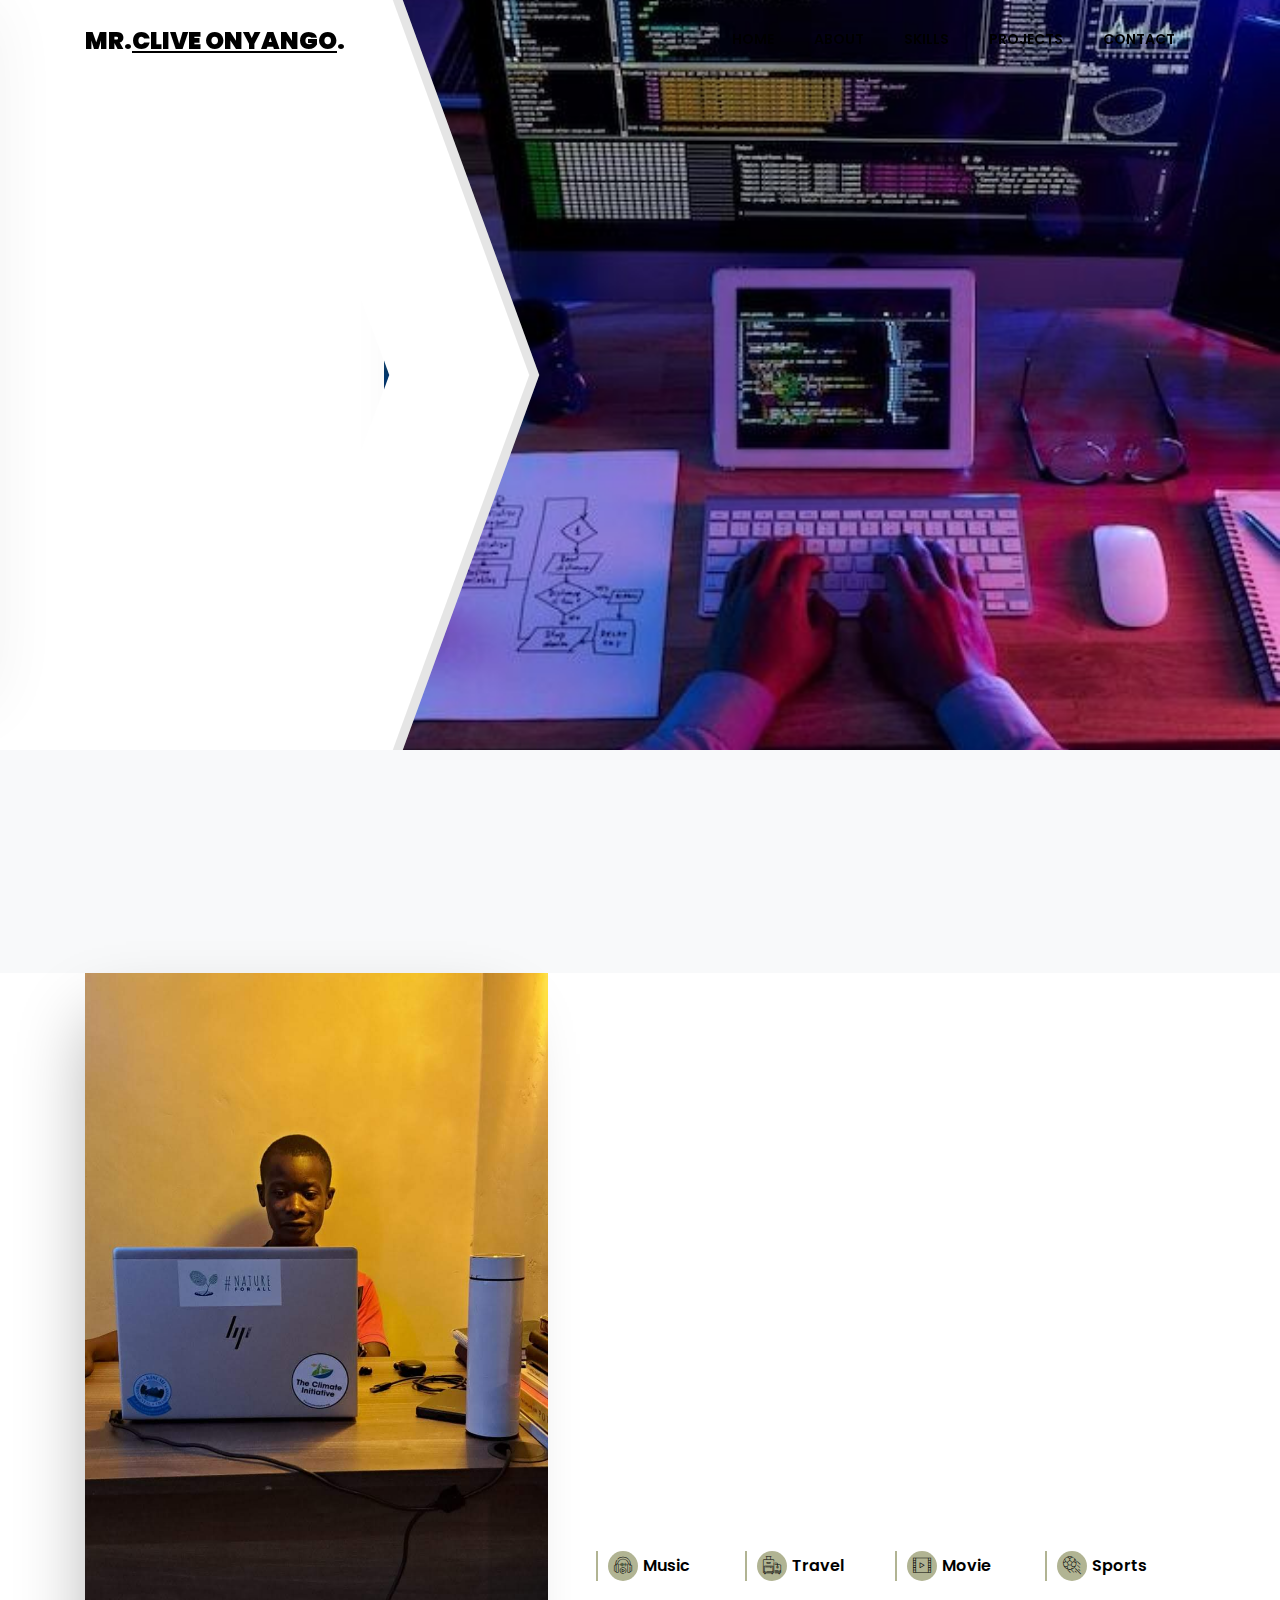
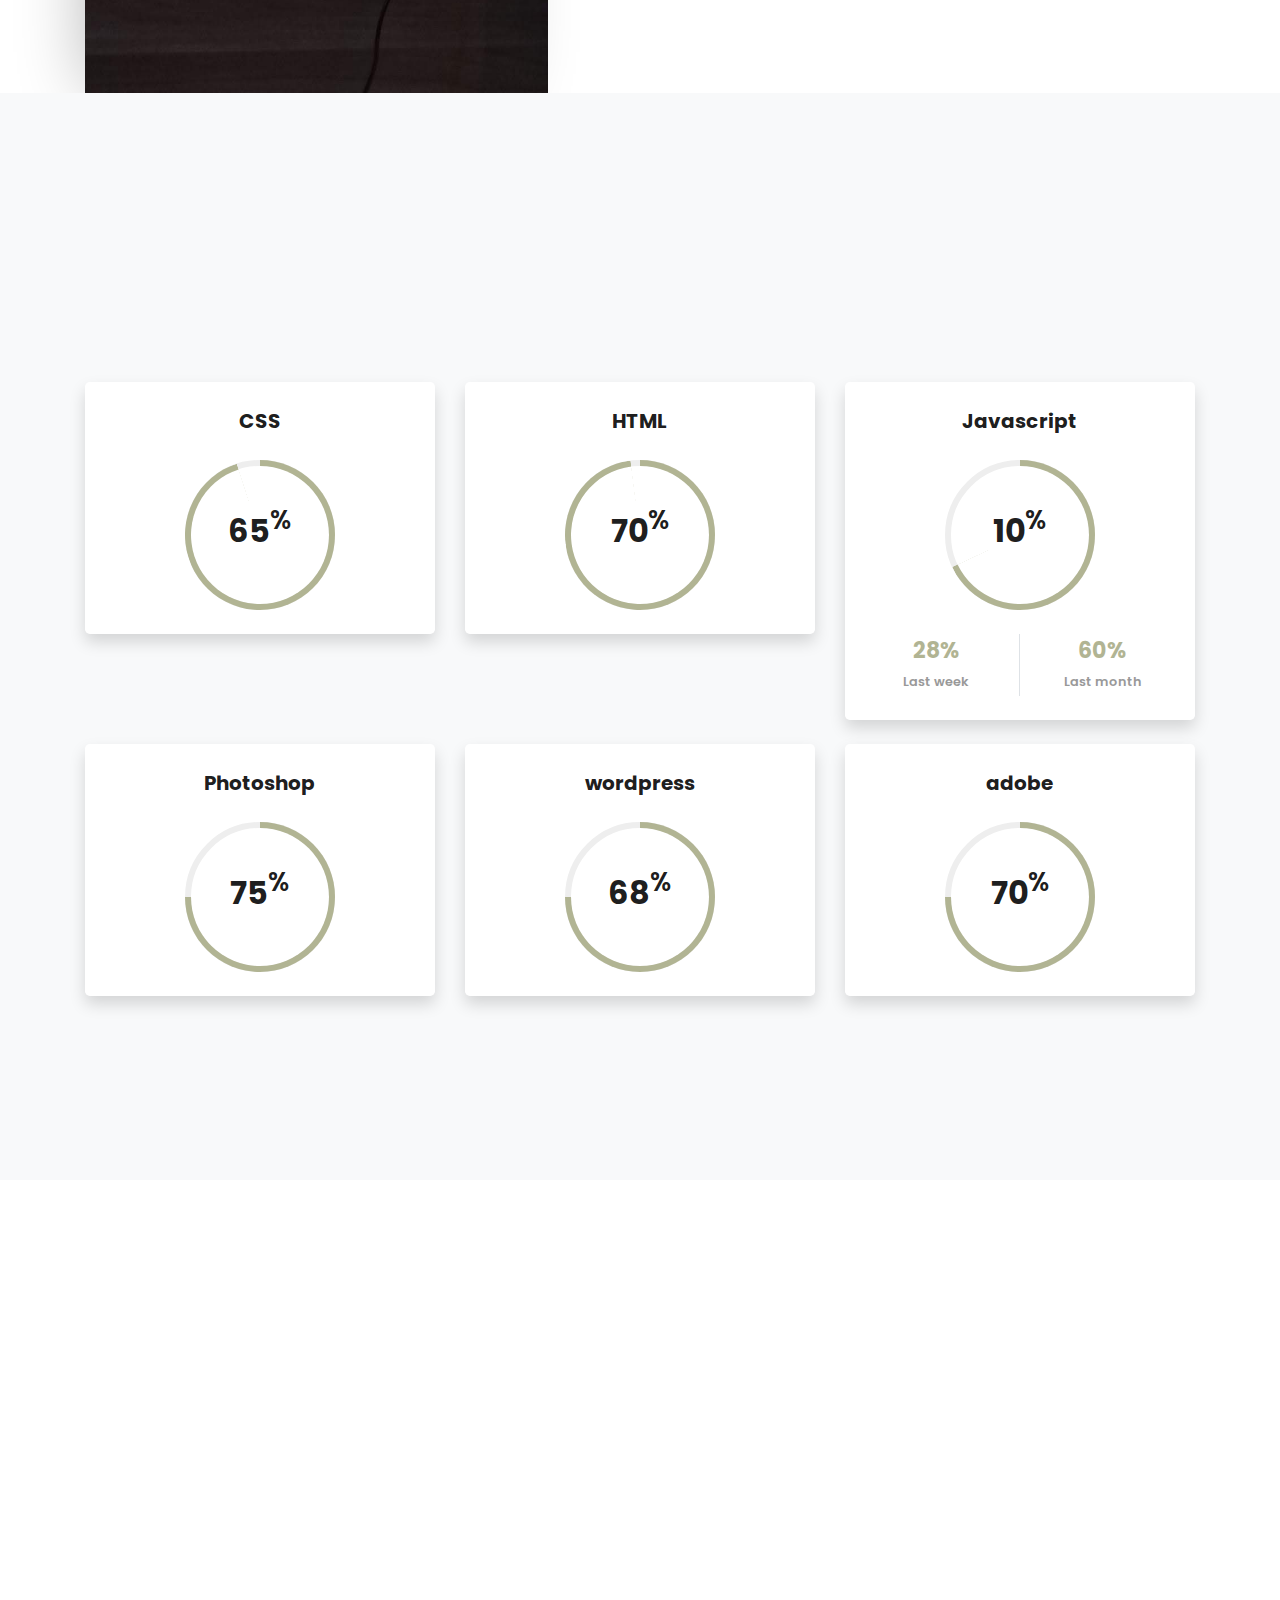
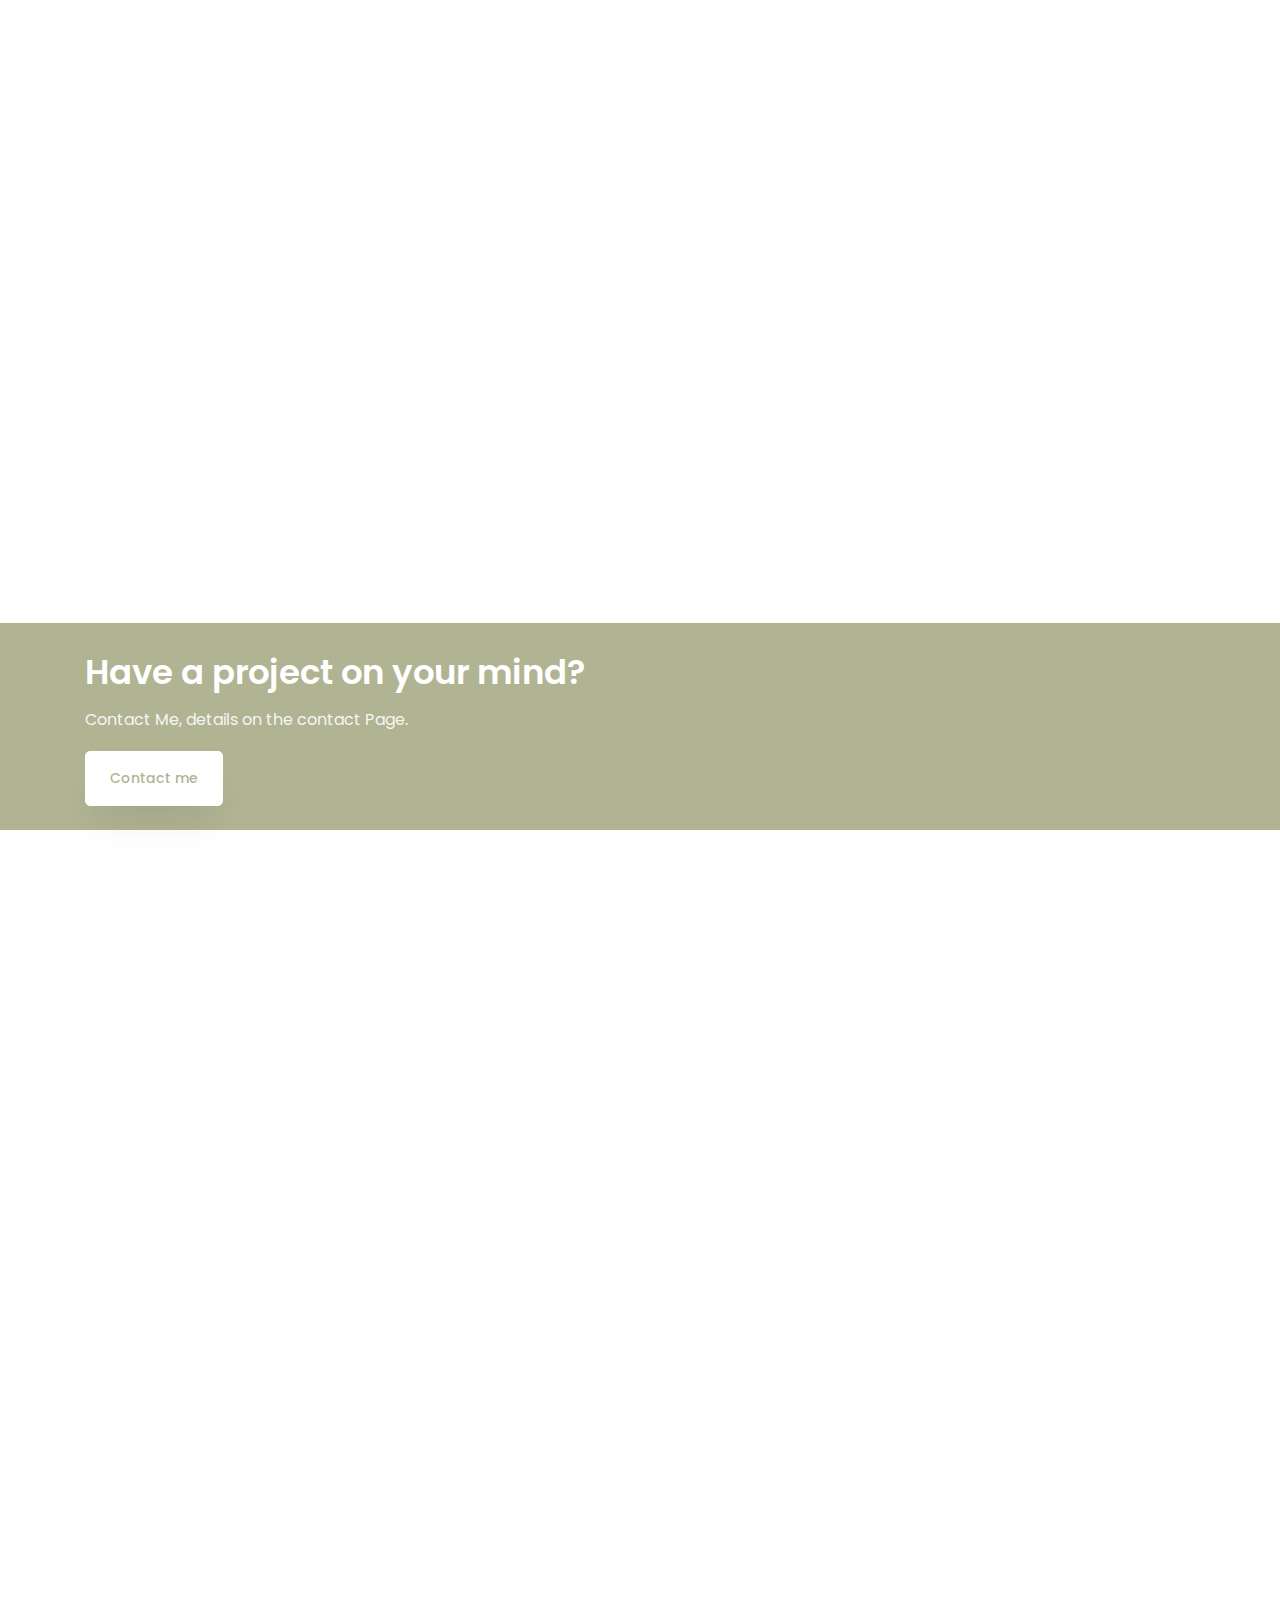
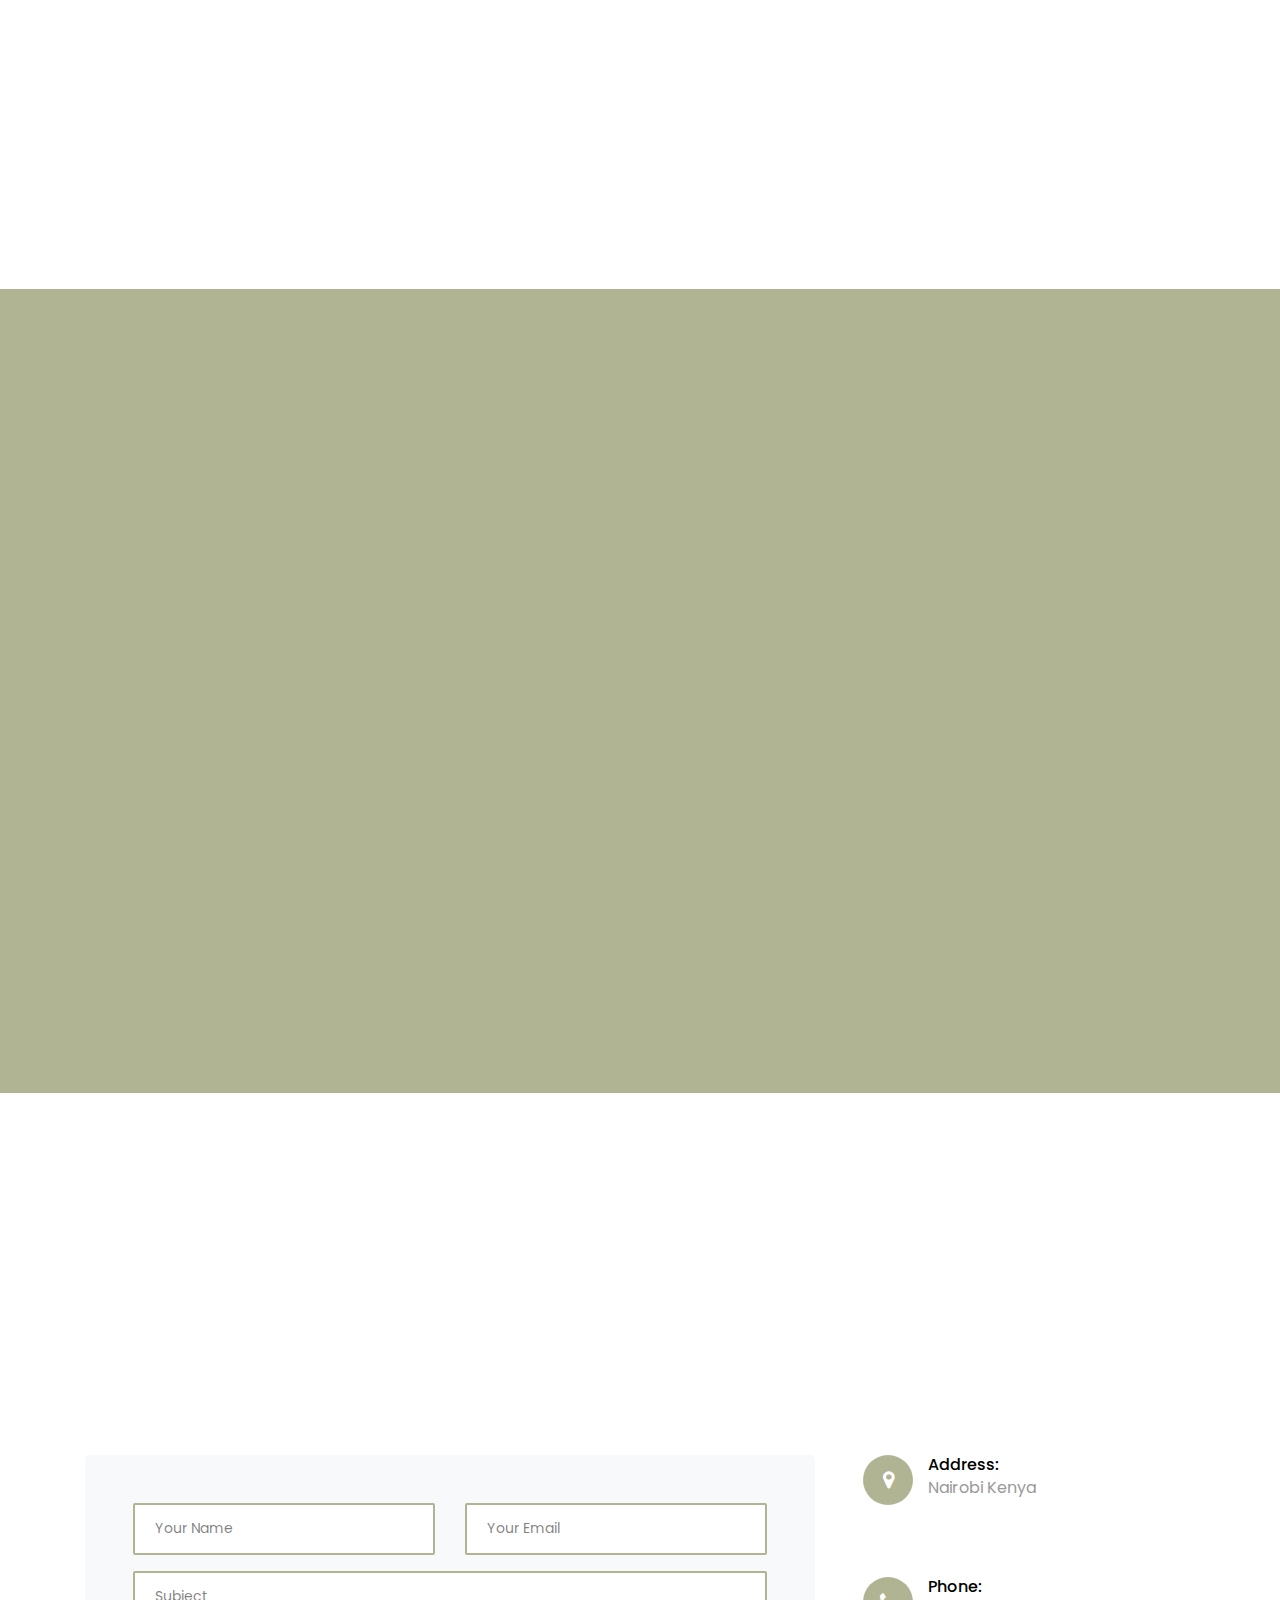
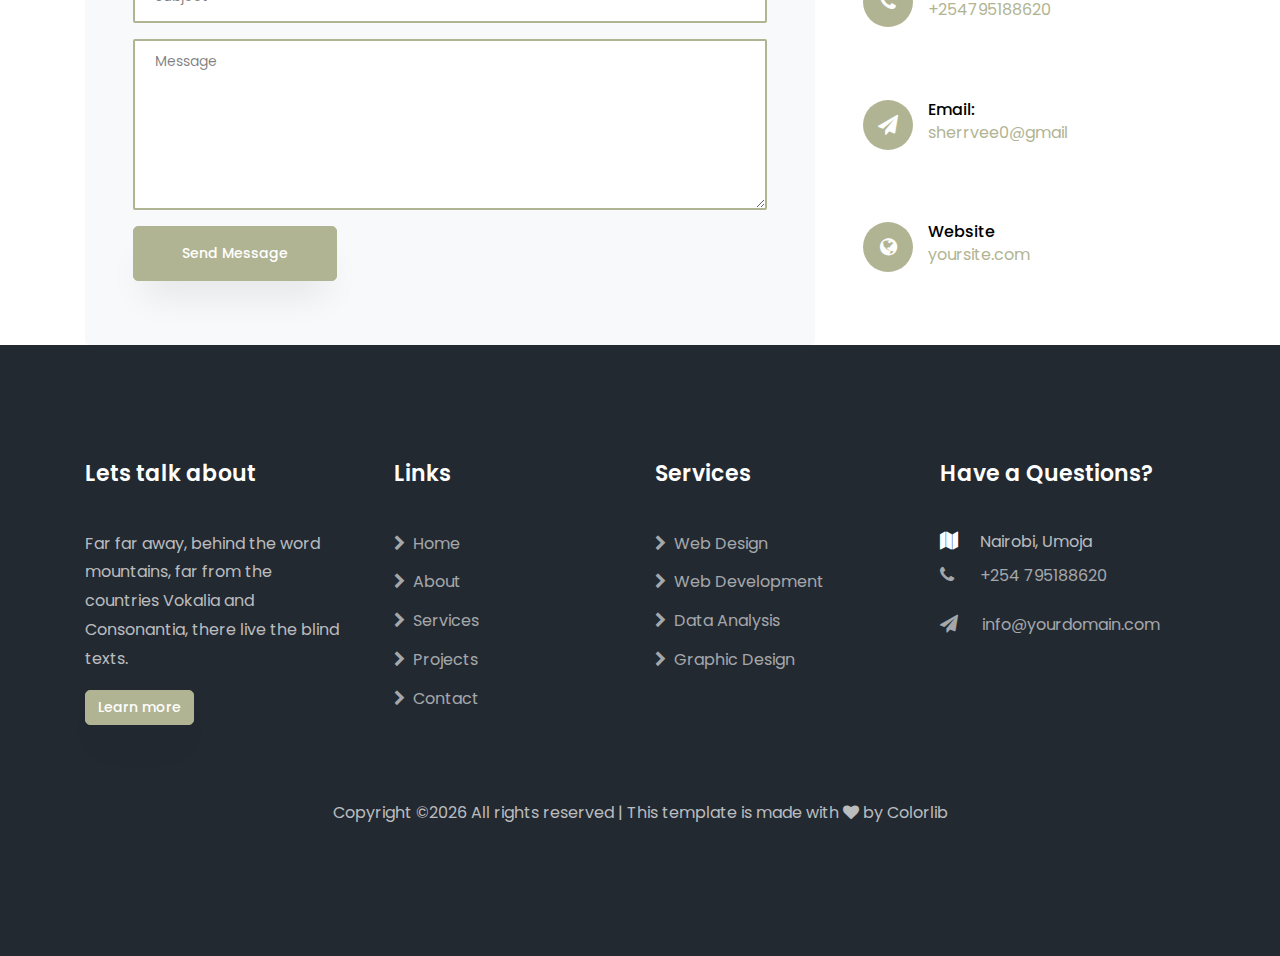
==== index.html @ fe32ea09 "Your commit message here" ====
<!DOCTYPE html>
<html lang="en">
<head>
	<title>mrkliffoh portfolio</title>
	<meta charset="utf-8">
	<meta name="viewport" content="width=device-width, initial-scale=1, shrink-to-fit=no">
	
	<link href="https://fonts.googleapis.com/css?family=Poppins:100,200,300,400,500,600,700,800,900" rel="stylesheet">

	<link rel="stylesheet" href="https://stackpath.bootstrapcdn.com/font-awesome/4.7.0/css/font-awesome.min.css">

	<link rel="stylesheet" href="css/animate.css">
	
	<link rel="stylesheet" href="css/owl.carousel.min.css">
	<link rel="stylesheet" href="css/owl.theme.default.min.css">
	<link rel="stylesheet" href="css/magnific-popup.css">
	
	<link rel="stylesheet" href="css/flaticon.css">
	<link rel="stylesheet" href="css/style.css">
</head>
<body data-spy="scroll" data-target=".site-navbar-target" data-offset="300">
	
	
	<nav class="navbar navbar-expand-lg navbar-dark ftco_navbar bg-dark ftco-navbar-light site-navbar-target" id="ftco-navbar">
		<div class="container">
			<a class="navbar-brand" href="index.html"><B>MR.</B><u>clive onyango</u><span>.</span></a>
			<button class="navbar-toggler js-fh5co-nav-toggle fh5co-nav-toggle" type="button" data-toggle="collapse" data-target="#ftco-nav" aria-controls="ftco-nav" aria-expanded="false" aria-label="Toggle navigation">
				<span class="oi oi-menu"></span> Menu
			</button>

			<div class="collapse navbar-collapse" id="ftco-nav">
				<ul class="navbar-nav nav ml-auto">
					<li class="nav-item"><a href="#Home-section" class="nav-link"><span>Home</span></a></li>
					<li class="nav-item"><a href="#about-section" class="nav-link"><span>About</span></a></li>
					<li class="nav-item"><a href="#skills-section" class="nav-link"><span>Skills</span></a></li>
					<li class="nav-item"><a href="#projects-section" class="nav-link"><span>Projects</span></a></li>
					<li class="nav-item"><a href="#contact-section" class="nav-link"><span>Contact</span></a></li>
				</ul>
			</div>
		</div>
	</nav>
	<section id="home-section" class="hero">
		<div class="home-slider owl-carousel">
			<div class="slider-item">
				<div class="overlay"></div>
				<div class="container-fluid px-md-0">
					<div class="row d-md-flex no-gutters slider-text align-items-end justify-content-end" data-scrollax-parent="true">
						<div class="one-third order-md-last img" style="background-image:url(images/bg_z.jpg);">
							<div class="overlay"></div>
							<div class="overlay-1"></div>
						</div>
						<div class="one-forth d-flex  align-items-center ftco-animate" data-scrollax=" properties: { translateY: '70%' }">
							<div class="text">
								
								<span class="subheading">clive onyango</span>
								<h1 class="mb-4 mt-3">Web <span>Developer</span> <span style="color: rgb(249, 250, 249);">&amp;</span>   Graph<span style="color: rgb(0, 255, 47);">i</span><span style="color: rgb(255, 0, 0);">x.</span> Designer</h1> 			
								<p><a href="#" class="btn btn-primary btn-outline-primary">Download CV</a></p>
							</div>
						</div>
					</div>
				</div>
			</div>

			<div class="slider-item">
				<div class="overlay"></div>
				<div class="container-fluid px-md-0">
					<div class="row d-flex no-gutters slider-text align-items-end justify-content-end" data-scrollax-parent="true">
						<div class="one-third order-md-last img" style="background-image:url(images/bg_1.jpg);">
							<div class="overlay"></div>
							<div class="overlay-1"></div>
						</div>
						<div class="one-forth d-flex align-items-center ftco-animate" data-scrollax=" properties: { translateY: '70%' }">
							<div class="text">
								<span class="subheading">I Do both web developing And &amp; Graphics Design</span>
								<p><a href="#" class="btn btn-primary btn-outline-primary">Download CV</a></p>
							</div>
						</div>
					</div>
				</div>
			</div>
		</div>
	</section>

	<section class="ftco-counter img bg-light" id="section-counter">
		<div class="container">
			<div class="row">
				<div class="col-md-3 justify-content-center counter-wrap ftco-animate">
					<div class="block-18 d-flex">
						<div class="icon d-flex justify-content-center align-items-center">
							<span class="flaticon-suitcase"></span>
						</div>
						<div class="text">
							<strong class="number" data-number="30">0</strong>
							<span>COMPLETED PROJECTS</span>
						</div>
					</div>
				</div>
				<div class="col-md-3 justify-content-center counter-wrap ftco-animate">
					<div class="block-18 d-flex">
						<div class="icon d-flex justify-content-center align-items-center">
							<span class="flaticon-loyalty"></span>
						</div>
						<div class="text">
							<strong class="number" data-number="14">0</strong>
							<span>PENDING PROJECTS</span>
						</div>
					</div>
				</div>
				<div class="col-md-3 justify-content-center counter-wrap ftco-animate">
					<div class="block-18 d-flex">
						<div class="icon d-flex justify-content-center align-items-center">
							<span class="flaticon-coffee"></span>
						</div>
						<div class="text">
							<strong class="number" data-number="478peronel">0</strong>
							<span>DONATION</span>
						</div>
					</div>
				</div>
				<div class="col-md-3 justify-content-center counter-wrap ftco-animate">
					<div class="block-18 d-flex">
						<div class="icon d-flex justify-content-center align-items-center">
							<span class="flaticon-calendar"></span>
						</div>
						
					</div>
				</div>
			</div>
		</div>
	</section>

	<section class="ftco-about ftco-section ftco-no-pt ftco-no-pb" id="about-section">
		<div class="container">
			<div class="row d-flex no-gutters">
				<div class="col-md-6 col-lg-5 d-flex">
					<div class="img-about img d-flex align-items-stretch">
						<div class="overlay"></div>
						<div class="img d-flex align-self-stretch align-items-center" style="background-image:url(images/bg_k.jpg);">
						</div>
					</div>
				</div>
				<div class="col-md-6 col-lg-7 pl-md-4 pl-lg-5 py-5">
					<div class="py-md-5">
						<div class="row justify-content-start pb-3">
							<div class="col-md-12 heading-section ftco-animate">
								<span class="subheading">Introduction</span>
								<h2 class="mb-4" style="font-size: 34px; text-transform: capitalize;">About Me</h2>
								<p>I Am a philopath in software engineering dedicated to hard work and success to manage nairobi waste management and climate change.Through My ict and basic knowladge towards social work I knowledge i know i will be able to enhance development countrywide.</p>
								<ul class="about-info mt-4 px-md-0 px-2">
									<li class="d-flex"><span>Name:</span> <span>clive onyango</span></li>
									<li class="d-flex"><span>Profession:</span> <span>Web Developer/Graphic Designer</span></li>
									<li class="d-flex"><span>Address:</span> <span>Nairobi KEnya</span></li>
									<li class="d-flex"><span>Email:</span> <span>cliffonyango20@gmail.com</span></li>
									<li class="d-flex"><span>Phone: </span> <span>+254-748502646</span></li>
								</ul>
							</div>
							<div class="col-md-12">
								<div class="my-interest d-lg-flex w-100">
									<div class="interest-wrap d-flex align-items-center">
										<div class="icon d-flex align-items-center justify-content-center">
											<span class="flaticon-listening"></span>
										</div>
										<div class="text">Music</div>
									</div>
									<div class="interest-wrap d-flex align-items-center">
										<div class="icon d-flex align-items-center justify-content-center">
											<span class="flaticon-suitcases"></span>
										</div>
										<div class="text">Travel</div>
									</div>
									<div class="interest-wrap d-flex align-items-center">
										<div class="icon d-flex align-items-center justify-content-center">
											<span class="flaticon-video-player"></span>
										</div>
										<div class="text">Movie</div>
									</div>
									<div class="interest-wrap d-flex align-items-center">
										<div class="icon d-flex align-items-center justify-content-center">
											<span class="flaticon-football"></span>
										</div>
										<div class="text">Sports</div>
									</div>
								</div>
							</div>
						</div>
					</div>
				</div>
			</div>
		</div>
	</section>
	
	<section class="ftco-section bg-light" id="skills-section">
		<div class="container">
			<div class="row justify-content-center pb-5">
				<div class="col-md-12 heading-section text-center ftco-animate">
					<h2 class="mb-4">My Skills</h2>
					<p>cirtificated,currenty undergoing diploma in nairobi tech.</p>
				</div>
			</div>
			<div class="row progress-circle mb-5">
				<div class="col-lg-4 mb-4">
					<div class="bg-white rounded-lg shadow p-4">
						<h2 class="h5 font-weight-bold text-center mb-4">CSS</h2>

						<!-- Progress bar 1 -->
						<div class="progress mx-auto" data-value='95'>
							<span class="progress-left">
								<span class="progress-bar border-primary"></span>
							</span>
							<span class="progress-right">
								<span class="progress-bar border-primary"></span>
							</span>
							<div class="progress-value w-100 h-100 rounded-circle d-flex align-items-center justify-content-center">
								<div class="h2 font-weight-bold">65<sup class="small">%</sup></div>
							</div>
						</div>
						<!-- END -->

						
						
						<!-- END -->
					</div>
				</div>

				<div class="col-lg-4 mb-4">
					<div class="bg-white rounded-lg shadow p-4">
						<h2 class="h5 font-weight-bold text-center mb-4">HTML</h2>

						<!-- Progress bar 1 -->
						<div class="progress mx-auto" data-value='98'>
							<span class="progress-left">
								<span class="progress-bar border-primary"></span>
							</span>
							<span class="progress-right">
								<span class="progress-bar border-primary"></span>
							</span>
							<div class="progress-value w-100 h-100 rounded-circle d-flex align-items-center justify-content-center">
								<div class="h2 font-weight-bold">70<sup class="small">%</sup></div>
							</div>
						</div>
						<!-- END -->

						<!-- Demo info -->
						
						<!-- END -->
					</div>
				</div>

				<div class="col-lg-4 mb-4">
					<div class="bg-white rounded-lg shadow p-4">
						<h2 class="h5 font-weight-bold text-center mb-4">Javascript</h2>

						<!-- Progress bar 1 -->
						<div class="progress mx-auto" data-value='68'>
							<span class="progress-left">
								<span class="progress-bar border-primary"></span>
							</span>
							<span class="progress-right">
								<span class="progress-bar border-primary"></span>
							</span>
							<div class="progress-value w-100 h-100 rounded-circle d-flex align-items-center justify-content-center">
								<div class="h2 font-weight-bold">10<sup class="small">%</sup></div>
							</div>
						</div>
						<!-- END -->

						<!-- Demo info -->
						<div class="row text-center mt-4">
							<div class="col-6 border-right">
								<div class="h4 font-weight-bold mb-0">28%</div><span class="small text-gray">Last week</span>
							</div>
							<div class="col-6">
								<div class="h4 font-weight-bold mb-0">60%</div><span class="small text-gray">Last month</span>
							</div>
						</div>
						<!-- END -->
					</div>
				</div>

				<div class="col-lg-4 mb-4">
					<div class="bg-white rounded-lg shadow p-4">
						<h2 class="h5 font-weight-bold text-center mb-4">Photoshop</h2>

						<!-- Progress bar 1 -->
						<div class="progress mx-auto" data-value='75'>
							<span class="progress-left">
								<span class="progress-bar border-primary"></span>
							</span>
							<span class="progress-right">
								<span class="progress-bar border-primary"></span>
							</span>
							<div class="progress-value w-100 h-100 rounded-circle d-flex align-items-center justify-content-center">
								<div class="h2 font-weight-bold">75<sup class="small">%</sup></div>
							</div>
						</div>
						<!-- END -->

					</div>
				</div>

<div class="col-lg-4 mb-4">
	<div class="bg-white rounded-lg shadow p-4">
		<h2 class="h5 font-weight-bold text-center mb-4">wordpress</h2>

		<!-- Progress bar 1 -->
		<div class="progress mx-auto" data-value='75'>
			<span class="progress-left">
				<span class="progress-bar border-primary"></span>
			</span>
			<span class="progress-right">
				<span class="progress-bar border-primary"></span>
			</span>
			<div class="progress-value w-100 h-100 rounded-circle d-flex align-items-center justify-content-center">
				<div class="h2 font-weight-bold">68<sup class="small">%</sup></div>
			</div>
		</div>
		<!-- END -->
					</div>
				</div><div class="col-lg-4 mb-4">
					<div class="bg-white rounded-lg shadow p-4">
						<h2 class="h5 font-weight-bold text-center mb-4">adobe</h2>
				
						<!-- Progress bar 1 -->
						<div class="progress mx-auto" data-value='75'>
							<span class="progress-left">
								<span class="progress-bar border-primary"></span>
							</span>
							<span class="progress-right">
								<span class="progress-bar border-primary"></span>
							</span>
							<div class="progress-value w-100 h-100 rounded-circle d-flex align-items-center justify-content-center">
								<div class="h2 font-weight-bold">70<sup class="small">%</sup></div>
							</div>
						</div>
						<!-- END -->
			</div>	
		</div>
	</section>

	<section class="ftco-section" id="services-section">
		<div class="container">
			<div class="row justify-content-center">
				<div class="col-md-12 heading-section text-center ftco-animate mb-5">
					<span class="subheading">I am grat at</span>
					<h2 class="mb-4">This Are Some Of The< Things I Can Easily Do.</h2>
				</div>
			</div>

			<div class="row">
				<div class="col-md-6 col-lg-3">
					<div class="media block-6 services d-block bg-white rounded-lg shadow ftco-animate">
						<div class="icon d-flex align-items-center justify-content-center"><span class="flaticon-3d-design"></span></div>
						<div class="media-body">
							<h3 class="heading mb-3">Web Design</h3>
							<p>Using JS libraries and Frameworks such as Vue JS, React JS, Angular JS.</p>
						</div>
					</div> 
				</div>
				<div class="col-md-6 col-lg-3">
					<div class="media block-6 services d-block bg-white rounded-lg shadow ftco-animate">
						<div class="icon shadow d-flex align-items-center justify-content-center"><span class="flaticon-app-development"></span></div>
						<div class="media-body">
							<h3 class="heading mb-3">Web Application</h3>
							<p> very proficient in Javascript.</p>
						</div>
					</div> 
				</div>
				<div class="col-md-6 col-lg-3">
					<div class="media block-6 services d-block bg-white rounded-lg shadow ftco-animate">
						<div class="icon shadow d-flex align-items-center justify-content-center"><span class="flaticon-web-programming"></span></div>
						<div class="media-body">
							<h3 class="heading mb-3">Web Development</h3>
							<p>Application of CSS and SCSS</p>
						</div>
					</div> 
				</div>
				<div class="col-md-6 col-lg-3">
					<div class="media block-6 services d-block bg-white rounded-lg shadow ftco-animate">
						<div class="icon shadow d-flex align-items-center justify-content-center"><span class="flaticon-branding"></span></div>
						<div class="media-body">
							<h3 class="heading mb-3">Graphic Design</h3>
							<p>Well equiped in creative designs using various tools and applications</p>
						</div>
					</div> 
				</div>
			</div>

			<div class="row">
				<div class="col-md-6 col-lg-3">
					<div class="media block-6 services d-block bg-white rounded-lg shadow ftco-animate">
						<div class="icon shadow d-flex align-items-center justify-content-center"><span class="flaticon-computer"></span></div>
						<div class="media-body">
							<h3 class="heading mb-3">Branding</h3>
							<p> Application of tools in presentation and detailed design to attract potential clients.</p>
						</div>
					</div> 
				</div>
				<div class="col-md-6 col-lg-3">
					<div class="media block-6 services d-block bg-white rounded-lg shadow ftco-animate">
						<div class="icon shadow d-flex align-items-center justify-content-center"><span class="flaticon-vector"></span></div>
						<div class="media-body">
							<h3 class="heading mb-3">Icon Design</h3>
							<p>Well use of creative tools for outstanding logos and company icons</p>
						</div>
					</div> 
				</div>
				<div class="col-md-6 col-lg-3">
					<div class="media block-6 services d-block bg-white rounded-lg shadow ftco-animate">
						<div class="icon shadow d-flex align-items-center justify-content-center"><span class="flaticon-vector"></span></div>
						<div class="media-body">
							<h3 class="heading mb-3">Graphic Design</h3>
							<p>Well Conversant with Adobe package for designs.</p>
						</div>
					</div> 
				</div>
				<div class="col-md-6 col-lg-3">
					<div class="media block-6 services d-block bg-white rounded-lg shadow ftco-animate">
						<div class="icon shadow d-flex align-items-center justify-content-center"><span class="flaticon-zoom"></span></div>
						<div class="media-body">
							<h3 class="heading mb-3">SEO</h3>
							<p>Search Engine Optimization</p>
						</div>
					</div> 
				</div>
			</div>
		</div>
	</section>

	<section class="ftco-hireme">
		<div class="container">
			<div class="row justify-content-between">
				<div class="col-md-8 col-lg-8 d-flex align-items-center">
					<div class="w-100 py-4">
						<h2>Have a project on your mind?</h2>
						<p>Contact Me, details on the contact Page.</p>
						<p class="mb-0"><a href="#" class="btn btn-white py-3 px-4">Contact me</a></p>
					</div>
				</div>
				<div class="col-md-4 col-lg-4 d-flex align-items-end">
					<img src="images/jose.png" class="img-fluid" alt="">
				</div>
			</div>
		</div>
	</section>

	<section class="ftco-section ftco-project" id="projects-section">
		<div class="container-fluid px-md-4">
			<div class="row justify-content-center pb-5">
				<div class="col-md-12 heading-section text-center ftco-animate">
					<span class="subheading">Accomplishments</span>
					<h2 class="mb-4">My Projects</h2>
					<p>Far far away, behind the word mountains, far from the countries Vokalia and Consonantia</p>
				</div>
			</div>
			<div class="row">
				<div class="col-md-3">
					<div class="project img shadow ftco-animate d-flex justify-content-center align-items-center" style="background-image: url(images/work-1.jpg);">
						<div class="overlay"></div>
						<div class="text text-center p-4">
							<h3><a href="#">Branding &amp; Illustration Design</a></h3>
							<span>Web Design</span>
						</div>
					</div>
				</div>
				<div class="col-md-3">
					<div class="project img shadow ftco-animate d-flex justify-content-center align-items-center" style="background-image: url(images/work-2.jpg);">
						<div class="overlay"></div>
						<div class="text text-center p-4">
							<h3><a href="#">Branding &amp; Illustration Design</a></h3>
							<span>Web Design</span>
						</div>
					</div>
				</div>
				<div class="col-md-3">
					<div class="project img shadow ftco-animate d-flex justify-content-center align-items-center" style="background-image: url(images/work-3.jpg);">
						<div class="overlay"></div>
						<div class="text text-center p-4">
							<h3><a href="#">web development &amp; Illustration Design</a></h3>
							<span>Web Design</span>
						</div>
					</div>
				</div>
				<div class="col-md-3">
					<div class="project img shadow ftco-animate d-flex justify-content-center align-items-center" style="background-image: url(images/work-4.jpg);">
						<div class="overlay"></div>
						<div class="text text-center p-4">
							<h3><a href="#">Branding &amp; adobe products</a></h3>
							<span>Web Design</span>
						</div>
					</div>
				</div>
				<div class="col-md-3">
					<div class="project img shadow ftco-animate d-flex justify-content-center align-items-center" style="background-image: url(images/work-5.jpg);">
						<div class="overlay"></div>
						<div class="text text-center p-4">
							<h3><a href="#">Branding &amp; Illustration Design</a></h3>
							<span>Web Design</span>
						</div>
					</div>
				</div>
				<div class="col-md-3">
					<div class="project img shadow ftco-animate d-flex justify-content-center align-items-center" style="background-image: url(images/work-6.jpg);">
						<div class="overlay"></div>
						<div class="text text-center p-4">
							<h3><a href="#">Branding &amp; Illustration Design</a></h3>
							<span>Web Design</span>
						</div>
					</div>
				</div>
				<div class="col-md-3">
					<div class="project img shadow ftco-animate d-flex justify-content-center align-items-center" style="background-image: url(images/work-7.jpg);">
						<div class="overlay"></div>
						<div class="text text-center p-4">
							<h3><a href="#">Branding &amp; Illustration Design</a></h3>
							<span>Web Design</span>
						</div>
					</div>
				</div>
				<div class="col-md-3">
					<div class="project img shadow ftco-animate d-flex justify-content-center align-items-center" style="background-image: url(images/work-8.jpg);">
						<div class="overlay"></div>
						<div class="text text-center p-4">
							<h3><a href="#">Branding &amp; Illustration Design</a></h3>
							<span>Web Design</span>
						</div>
					</div>
				</div>
			</div>
		</div>
	</section>

	<section class="ftco-section testimony-section bg-primary">
		<div class="container">
			<div class="row justify-content-center pb-5">
				<div class="col-md-12 heading-section heading-section-white text-center ftco-animate">
					<span class="subheading">Testimonies</span>
					<h2 class="mb-4">What client says about?</h2>
					<p>Far far away, behind the word mountains, far from the countries Vokalia and Consonantia</p>
				</div>
			</div>
			<div class="row ftco-animate">
				<div class="col-md-12">
					<div class="carousel-testimony owl-carousel">
						<div class="item">
							<div class="testimony-wrap py-4">
								<div class="text">
									<span class="fa fa-quote-left"></span>
									<p class="mb-4 pl-5">Far far away, behind the word mountains, far from the countries Vokalia and Consonantia, there live the blind texts.</p>
									<div class="d-flex align-items-center">
										<div class="user-img" style="background-image: url(images/person_1.jpg)"></div>
										<div class="pl-3">
											<p class="name">Roger Scott</p>
											<span class="position">Marketing Manager</span>
										</div>
									</div>
								</div>
							</div>
						</div>
						<div class="item">
							<div class="testimony-wrap py-4">
								<div class="text">
									<span class="fa fa-quote-left"></span>
									<p class="mb-4 pl-5">Far far away, behind the word mountains, far from the countries Vokalia and Consonantia, there live the blind texts.</p>
									<div class="d-flex align-items-center">
										<div class="user-img" style="background-image: url(images/person_2.jpg)"></div>
										<div class="pl-3">
											<p class="name">Roger Scott</p>
											<span class="position">Marketing Manager</span>
										</div>
									</div>
								</div>
							</div>
						</div>
						<div class="item">
							<div class="testimony-wrap py-4">
								<div class="text">
									<span class="fa fa-quote-left"></span>
									<p class="mb-4 pl-5">Far far away, behind the word mountains, far from the countries Vokalia and Consonantia, there live the blind texts.</p>
									<div class="d-flex align-items-center">
										<div class="user-img" style="background-image: url(images/person_3.jpg)"></div>
										<div class="pl-3">
											<p class="name">Roger Scott</p>
											<span class="position">Marketing Manager</span>
										</div>
									</div>
								</div>
							</div>
						</div>
						<div class="item">
							<div class="testimony-wrap py-4">
								<div class="text">
									<span class="fa fa-quote-left"></span>
									<p class="mb-4 pl-5">Far far away, behind the word mountains, far from the countries Vokalia and Consonantia, there live the blind texts.</p>
									<div class="d-flex align-items-center">
										<div class="user-img" style="background-image: url(images/person_1.jpg)"></div>
										<div class="pl-3">
											<p class="name">Roger Scott</p>
											<span class="position">Marketing Manager</span>
										</div>
									</div>
								</div>
							</div>
						</div>
						<div class="item">
							<div class="testimony-wrap py-4">
								<div class="text">
									<span class="fa fa-quote-left"></span>
									<p class="mb-4 pl-5">Far far away, behind the word mountains, far from the countries Vokalia and Consonantia, there live the blind texts.</p>
									<div class="d-flex align-items-center">
										<div class="user-img" style="background-image: url(images/person_2.jpg)"></div>
										<div class="pl-3">
											<p class="name">Roger Scott</p>
											<span class="position">Marketing Manager</span>
										</div>
									</div>
								</div>
							</div>
						</div>
					</div>
				</div>
			</div>
		</div>
	</section>

	<section class="ftco-section contact-section ftco-no-pb" id="contact-section">
		<div class="container">
			<div class="row justify-content-center mb-5 pb-3">
				<div class="col-md-7 heading-section text-center ftco-animate">
					<span class="subheading">Contact us</span>
					<h2 class="mb-4">Have a Project?</h2>
					<p>Far far away, behind the word mountains, far from the countries Vokalia and Consonantia</p>
				</div>
			</div>

			<div class="row block-9">
				<div class="col-md-8">
					<form action="#" class="bg-light p-4 p-md-5 contact-form">
						<div class="row">
							<div class="col-md-6">
								<div class="form-group">
									<input type="text" class="form-control" placeholder="Your Name">
								</div>
							</div>
							<div class="col-md-6">
								<div class="form-group">
									<input type="text" class="form-control" placeholder="Your Email">
								</div>
							</div>
							<div class="col-md-12">
								<div class="form-group">
									<input type="text" class="form-control" placeholder="Subject">
								</div>
							</div>
							<div class="col-md-12">
								<div class="form-group">
									<textarea name="" id="" cols="30" rows="7" class="form-control" placeholder="Message"></textarea>
								</div>
							</div>
							<div class="col-md-12">
								<div class="form-group">
									<input type="submit" value="Send Message" class="btn btn-primary py-3 px-5">
								</div>
							</div>
						</div>
					</form>
					
				</div>

				<div class="col-md-4 d-flex pl-md-5">
					<div class="row">
						<div class="dbox w-100 d-flex">
							<div class="icon d-flex align-items-center justify-content-center">
								<span class="fa fa-map-marker"></span>
							</div>
							<div class="text">
								<p><span>Address:</span>Nairobi Kenya</p>
							</div>
						</div>
						<div class="dbox w-100 d-flex">
							<div class="icon d-flex align-items-center justify-content-center">
								<span class="fa fa-phone"></span>
							</div>
							<div class="text">
								<p><span>Phone:</span> <a href="tel://1234567920">+254795188620</a></p>
							</div>
						</div>
						<div class="dbox w-100 d-flex">
							<div class="icon d-flex align-items-center justify-content-center">
								<span class="fa fa-paper-plane"></span>
							</div>
							<div class="text">
								<p><span>Email:</span> <a href="mailto:info@yoursite.com">sherrvee0@gmail</a></p>
							</div>
						</div>
						<div class="dbox w-100 d-flex">
							<div class="icon d-flex align-items-center justify-content-center">
								<span class="fa fa-globe"></span>
							</div>
							<div class="text">
								<p><span>Website</span> <a href="#">yoursite.com</a></p>
							</div>
						</div>
					</div>
					<!-- <div id="map" class="map"></div> -->
				</div>
			</div>
		</div>
	</section>
	

	<footer class="ftco-footer ftco-section">
		<div class="container">
			<div class="row mb-5">
				<div class="col-md">
					<div class="ftco-footer-widget mb-4">
						<h2 class="ftco-heading-2">Lets talk about</h2>
						<p>Far far away, behind the word mountains, far from the countries Vokalia and Consonantia, there live the blind texts.</p>
						<p><a href="#" class="btn btn-primary">Learn more</a></p>
					</div>
				</div>
				<div class="col-md">
					<div class="ftco-footer-widget mb-4 ml-md-4">
						<h2 class="ftco-heading-2">Links</h2>
						<ul class="list-unstyled">
							<li><a href="#"><span class="fa fa-chevron-right mr-2"></span>Home</a></li>
							<li><a href="#"><span class="fa fa-chevron-right mr-2"></span>About</a></li>
							<li><a href="#"><span class="fa fa-chevron-right mr-2"></span>Services</a></li>
							<li><a href="#"><span class="fa fa-chevron-right mr-2"></span>Projects</a></li>
							<li><a href="#"><span class="fa fa-chevron-right mr-2"></span>Contact</a></li>
						</ul>
					</div>
				</div>
				<div class="col-md">
					<div class="ftco-footer-widget mb-4">
						<h2 class="ftco-heading-2">Services</h2>
						<ul class="list-unstyled">
							<li><a href="#"><span class="fa fa-chevron-right mr-2"></span>Web Design</a></li>
							<li><a href="#"><span class="fa fa-chevron-right mr-2"></span>Web Development</a></li>
							<li><a href="#"><span class="fa fa-chevron-right mr-2"></span>Data Analysis</a></li>
							<li><a href="#"><span class="fa fa-chevron-right mr-2"></span>Graphic Design</a></li>
						</ul>
					</div>
				</div>
				<div class="col-md">
					<div class="ftco-footer-widget mb-4">
						<h2 class="ftco-heading-2">Have a Questions?</h2>
						<div class="block-23 mb-3">
							<ul>
								<li><span class="icon fa fa-map marker"></span><span class="text">Nairobi, Umoja</span></li>
								<li><a href="#"><span class="icon fa fa-phone"></span><span class="text">+254 795188620</span></a></li>
								<li><a href="#"><span class="icon fa fa-paper-plane pr-4"></span><span class="text">info@yourdomain.com</span></a></li>
							</ul>
						</div>
						<ul class="ftco-footer-social list-unstyled mt-2">
							<li class="ftco-animate"><a href="#"><span class="fa fa-twitter"></span></a></li>
							<li class="ftco-animate"><a href="#"><span class="fa fa-facebook"></span></a></li>
							<li class="ftco-animate"><a href="#"><span class="fa fa-instagram"></span></a></li>
						</ul>
					</div>
				</div>
			</div>
			<div class="row">
				<div class="col-md-12 text-center">

					<p><!-- Link back to Colorlib can't be removed. Template is licensed under CC BY 3.0. -->
						Copyright &copy;<script>document.write(new Date().getFullYear());</script> All rights reserved | This template is made with <i class="fa fa-heart" aria-hidden="true"></i> by <a href="https://colorlib.com" target="_blank">Colorlib</a>
						<!-- Link back to Colorlib can't be removed. Template is licensed under CC BY 3.0. --></p>
					</div>
				</div>
			</div>
		</footer>
		
		

		<!-- loader -->
		<div id="ftco-loader" class="show fullscreen"><svg class="circular" width="48px" height="48px"><circle class="path-bg" cx="24" cy="24" r="22" fill="none" stroke-width="4" stroke="#eeeeee"/><circle class="path" cx="24" cy="24" r="22" fill="none" stroke-width="4" stroke-miterlimit="10" stroke="#F96D00"/></svg></div>


		<script src="js/jquery.min.js"></script>
		<script src="js/jquery-migrate-3.0.1.min.js"></script>
		<script src="js/popper.min.js"></script>
		<script src="js/bootstrap.min.js"></script>
		<script src="js/jquery.easing.1.3.js"></script>
		<script src="js/jquery.waypoints.min.js"></script>
		<script src="js/jquery.stellar.min.js"></script>
		<script src="js/owl.carousel.min.js"></script>
		<script src="js/jquery.magnific-popup.min.js"></script>
		<script src="js/jquery.animateNumber.min.js"></script>
		<script src="js/scrollax.min.js"></script>
		<script src="https://maps.googleapis.com/maps/api/js?key=AIzaSyBVWaKrjvy3MaE7SQ74_uJiULgl1JY0H2s&sensor=false"></script>
		<script src="js/google-map.js"></script>
		
		<script src="js/main.js"></script>
		
	</body>
	</html>
---- css/flaticon.css ----
/*
  	Flaticon icon font: Flaticon
  	Creation date: 04/01/2019 13:45
  	*/


@font-face {
  font-family: "Flaticon";
  src: url("../fonts/flaticon/font/Flaticon.eot");
  src: url("../fonts/flaticon/font/Flaticon.eot?#iefix") format("embedded-opentype"),
       url("../fonts/flaticon/font/Flaticon.woff") format("woff"),
       url("../fonts/flaticon/font/Flaticon.ttf") format("truetype"),
       url("../fonts/flaticon/font/Flaticon.svg#Flaticon") format("svg");
  font-weight: normal;
  font-style: normal;
}

@media screen and (-webkit-min-device-pixel-ratio:0) {
  @font-face {
    font-family: "Flaticon";
    src: url("../fonts/flaticon/font/Flaticon.svg#Flaticon") format("svg");
  }
}

[class^="flaticon-"]:before, [class*=" flaticon-"]:before,
[class^="flaticon-"]:after, [class*=" flaticon-"]:after {   
  font-family: Flaticon;
  font-style: normal;
  font-weight: normal;
  font-variant: normal;
  text-transform: none;
  line-height: 1;

  /* Better Font Rendering =========== */
  -webkit-font-smoothing: antialiased;
  -moz-osx-font-smoothing: grayscale;
}

.flaticon-3d-design:before { content: "\f100"; }
.flaticon-web-programming:before { content: "\f101"; }
.flaticon-app-development:before { content: "\f102"; }
.flaticon-advertising:before { content: "\f103"; }
.flaticon-branding:before { content: "\f104"; }
.flaticon-vector:before { content: "\f105"; }
.flaticon-computer:before { content: "\f106"; }
.flaticon-zoom:before { content: "\f107"; }
.flaticon-suitcase:before { content: "\f108"; }
.flaticon-loyalty:before { content: "\f109"; }
.flaticon-coffee:before { content: "\f10a"; }
.flaticon-calendar:before { content: "\f10b"; }
.flaticon-listening:before { content: "\f10c"; }
.flaticon-suitcases:before { content: "\f10d"; }
.flaticon-video-player:before { content: "\f10e"; }
.flaticon-football:before { content: "\f10f"; }
---- css/style.css ----
:root {
  --blue: #007bff;
  --indigo: #6610f2;
  --purple: #6f42c1;
  --pink: #e83e8c;
  --red: #dc3545;
  --orange: #fd7e14;
  --yellow: #ffc107;
  --green: #28a745;
  --teal: #20c997;
  --cyan: #17a2b8;
  --white: #fff;
  --gray: #6c757d;
  --gray-dark: #343a40;
  --primary: #007bff;
  --secondary: #6c757d;
  --success: #28a745;
  --info: #17a2b8;
  --warning: #ffc107;
  --danger: #dc3545;
  --light: #f8f9fa;
  --dark: #343a40;
  --breakpoint-xs: 0;
  --breakpoint-sm: 576px;
  --breakpoint-md: 768px;
  --breakpoint-lg: 992px;
  --breakpoint-xl: 1200px;
  --font-family-sans-serif: -apple-system, BlinkMacSystemFont, "Segoe UI", Roboto, "Helvetica Neue", Arial, "Noto Sans", sans-serif, "Apple Color Emoji", "Segoe UI Emoji", "Segoe UI Symbol", "Noto Color Emoji";
  --font-family-monospace: SFMono-Regular, Menlo, Monaco, Consolas, "Liberation Mono", "Courier New", monospace; }

*,
*::before,
*::after {
  -webkit-box-sizing: border-box;
  box-sizing: border-box; }

html {
  font-family: sans-serif;
  line-height: 1.15;
  -webkit-text-size-adjust: 100%;
  -webkit-tap-highlight-color: rgba(0, 0, 0, 0); }

article, aside, figcaption, figure, footer, header, hgroup, main, nav, section {
  display: block; }

body {
  margin: 0;
  font-family: -apple-system, BlinkMacSystemFont, "Segoe UI", Roboto, "Helvetica Neue", Arial, "Noto Sans", sans-serif, "Apple Color Emoji", "Segoe UI Emoji", "Segoe UI Symbol", "Noto Color Emoji";
  font-size: 1rem;
  font-weight: 400;
  line-height: 1.5;
  color: #0d0e0f;
  text-align: left;
  background-color: rgb(61, 219, 193); }

[tabindex="-1"]:focus {
  outline: 0 !important; }

hr {
  -webkit-box-sizing: content-box;
  box-sizing: content-box;
  height: 0;
  overflow: visible; }

h1, h2, h3, h4, h5, h6 {
  margin-top: 0;
  margin-bottom: 0.5rem; }

p {
  margin-top: 0;
  margin-bottom: 1rem; }

abbr[title],
abbr[data-original-title] {
  text-decoration: underline;
  -webkit-text-decoration: underline dotted;
  text-decoration: underline dotted;
  cursor: help;
  border-bottom: 0;
  text-decoration-skip-ink: none; }

address {
  margin-bottom: 1rem;
  font-style: normal;
  line-height: inherit; }

ol,
ul,
dl {
  margin-top: 0;
  margin-bottom: 1rem; }

ol ol,
ul ul,
ol ul,
ul ol {
  margin-bottom: 0; }

dt {
  font-weight: 700; }

dd {
  margin-bottom: .5rem;
  margin-left: 0; }

blockquote {
  margin: 0 0 1rem; }

b,
strong {
  font-weight: bolder; }

small {
  font-size: 80%; }

sub,
sup {
  position: relative;
  font-size: 75%;
  line-height: 0;
  vertical-align: baseline; }

sub {
  bottom: -.25em; }

sup {
  top: -.5em; }

a {
  color: #007bff;
  text-decoration: none;
  background-color: transparent; }
  a:hover {
    color: #0056b3;
    text-decoration: underline; }

a:not([href]):not([tabindex]) {
  color: inherit;
  text-decoration: none; }
  a:not([href]):not([tabindex]):hover, a:not([href]):not([tabindex]):focus {
    color: inherit;
    text-decoration: none; }
  a:not([href]):not([tabindex]):focus {
    outline: 0; }

pre,
code,
kbd,
samp {
  font-family: SFMono-Regular, Menlo, Monaco, Consolas, "Liberation Mono", "Courier New", monospace;
  font-size: 1em; }

pre {
  margin-top: 0;
  margin-bottom: 1rem;
  overflow: auto; }

figure {
  margin: 0 0 1rem; }

img {
  vertical-align: middle;
  border-style: none; }

svg {
  overflow: hidden;
  vertical-align: middle; }

table {
  border-collapse: collapse; }

caption {
  padding-top: 0.75rem;
  padding-bottom: 0.75rem;
  color: #6c757d;
  text-align: left;
  caption-side: bottom; }

th {
  text-align: inherit; }

label {
  display: inline-block;
  margin-bottom: 0.5rem; }

button {
  border-radius: 0; }

button:focus {
  outline: 1px dotted;
  outline: 5px auto -webkit-focus-ring-color; }

input,
button,
select,
optgroup,
textarea {
  margin: 0;
  font-family: inherit;
  font-size: inherit;
  line-height: inherit; }

button,
input {
  overflow: visible; }

button,
select {
  text-transform: none; }

select {
  word-wrap: normal; }

button,
[type="button"],
[type="reset"],
[type="submit"] {
  -webkit-appearance: button; }

button:not(:disabled),
[type="button"]:not(:disabled),
[type="reset"]:not(:disabled),
[type="submit"]:not(:disabled) {
  cursor: pointer; }

button::-moz-focus-inner,
[type="button"]::-moz-focus-inner,
[type="reset"]::-moz-focus-inner,
[type="submit"]::-moz-focus-inner {
  padding: 0;
  border-style: none; }

input[type="radio"],
input[type="checkbox"] {
  -webkit-box-sizing: border-box;
  box-sizing: border-box;
  padding: 0; }

input[type="date"],
input[type="time"],
input[type="datetime-local"],
input[type="month"] {
  -webkit-appearance: listbox; }

textarea {
  overflow: auto;
  resize: vertical; }

fieldset {
  min-width: 0;
  padding: 0;
  margin: 0;
  border: 0; }

legend {
  display: block;
  width: 100%;
  max-width: 100%;
  padding: 0;
  margin-bottom: .5rem;
  font-size: 1.5rem;
  line-height: inherit;
  color: inherit;
  white-space: normal; }

progress {
  vertical-align: baseline; }

[type="number"]::-webkit-inner-spin-button,
[type="number"]::-webkit-outer-spin-button {
  height: auto; }

[type="search"] {
  outline-offset: -2px;
  -webkit-appearance: none; }

[type="search"]::-webkit-search-decoration {
  -webkit-appearance: none; }

::-webkit-file-upload-button {
  font: inherit;
  -webkit-appearance: button; }

output {
  display: inline-block; }

summary {
  display: list-item;
  cursor: pointer; }

template {
  display: none; }

[hidden] {
  display: none !important; }

h1, h2, h3, h4, h5, h6,
.h1, .h2, .h3, .h4, .h5, .h6 {
  margin-bottom: 0.5rem;
  font-weight: 500;
  line-height: 1.2; }

h1, .h1 {
  font-size: 2.5rem; }

h2, .h2 {
  font-size: 2rem; }

h3, .h3 {
  font-size: 1.75rem; }

h4, .h4 {
  font-size: 1.5rem; }

h5, .h5 {
  font-size: 1.25rem; }

h6, .h6 {
  font-size: 1rem; }

.lead {
  font-size: 1.25rem;
  font-weight: 300; }

.display-1 {
  font-size: 6rem;
  font-weight: 300;
  line-height: 1.2; }

.display-2 {
  font-size: 5.5rem;
  font-weight: 300;
  line-height: 1.2; }

.display-3 {
  font-size: 4.5rem;
  font-weight: 300;
  line-height: 1.2; }

.display-4 {
  font-size: 3.5rem;
  font-weight: 300;
  line-height: 1.2; }

hr {
  margin-top: 1rem;
  margin-bottom: 1rem;
  border: 0;
  border-top: 1px solid rgba(0, 0, 0, 0.1); }

small,
.small {
  font-size: 80%;
  font-weight: 400; }

mark,
.mark {
  padding: 0.2em;
  background-color: #fcf8e3; }

.list-unstyled {
  padding-left: 0;
  list-style: none; }

.list-inline {
  padding-left: 0;
  list-style: none; }

.list-inline-item {
  display: inline-block; }
  .list-inline-item:not(:last-child) {
    margin-right: 0.5rem; }

.initialism {
  font-size: 90%;
  text-transform: uppercase; }

.blockquote {
  margin-bottom: 1rem;
  font-size: 1.25rem; }

.blockquote-footer {
  display: block;
  font-size: 80%;
  color: #6c757d; }
  .blockquote-footer::before {
    content: "\2014\00A0"; }

.img-fluid {
  max-width: 100%;
  height: auto; }

.img-thumbnail {
  padding: 0.25rem;
  background-color: #fff;
  border: 1px solid #dee2e6;
  border-radius: 0.25rem;
  max-width: 100%;
  height: auto; }

.figure {
  display: inline-block; }

.figure-img {
  margin-bottom: 0.5rem;
  line-height: 1; }

.figure-caption {
  font-size: 90%;
  color: #6c757d; }

code {
  font-size: 87.5%;
  color: #e83e8c;
  word-break: break-word; }
  a > code {
    color: inherit; }

kbd {
  padding: 0.2rem 0.4rem;
  font-size: 87.5%;
  color: #fff;
  background-color: #212529;
  border-radius: 0.2rem; }
  kbd kbd {
    padding: 0;
    font-size: 100%;
    font-weight: 700; }

pre {
  display: block;
  font-size: 87.5%;
  color: #212529; }
  pre code {
    font-size: inherit;
    color: inherit;
    word-break: normal; }

.pre-scrollable {
  max-height: 340px;
  overflow-y: scroll; }

.container {
  width: 100%;
  padding-right: 15px;
  padding-left: 15px;
  margin-right: auto;
  margin-left: auto; }
  @media (min-width: 576px) {
    .container {
      max-width: 540px; } }
  @media (min-width: 768px) {
    .container {
      max-width: 720px; } }
  @media (min-width: 992px) {
    .container {
      max-width: 960px; } }
  @media (min-width: 1200px) {
    .container {
      max-width: 1140px; } }

.container-fluid {
  width: 100%;
  padding-right: 15px;
  padding-left: 15px;
  margin-right: auto;
  margin-left: auto; }

.row {
  display: -webkit-box;
  display: -ms-flexbox;
  display: flex;
  -ms-flex-wrap: wrap;
  flex-wrap: wrap;
  margin-right: -15px;
  margin-left: -15px; }

.no-gutters {
  margin-right: 0;
  margin-left: 0; }
  .no-gutters > .col,
  .no-gutters > [class*="col-"] {
    padding-right: 0;
    padding-left: 0; }

.col-1, .col-2, .col-3, .col-4, .col-5, .col-6, .col-7, .col-8, .col-9, .col-10, .col-11, .col-12, .col,
.col-auto, .col-sm-1, .col-sm-2, .col-sm-3, .col-sm-4, .col-sm-5, .col-sm-6, .col-sm-7, .col-sm-8, .col-sm-9, .col-sm-10, .col-sm-11, .col-sm-12, .col-sm,
.col-sm-auto, .col-md-1, .col-md-2, .col-md-3, .col-md-4, .col-md-5, .col-md-6, .col-md-7, .col-md-8, .col-md-9, .col-md-10, .col-md-11, .col-md-12, .col-md,
.col-md-auto, .col-lg-1, .col-lg-2, .col-lg-3, .col-lg-4, .col-lg-5, .col-lg-6, .col-lg-7, .col-lg-8, .col-lg-9, .col-lg-10, .col-lg-11, .col-lg-12, .col-lg,
.col-lg-auto, .col-xl-1, .col-xl-2, .col-xl-3, .col-xl-4, .col-xl-5, .col-xl-6, .col-xl-7, .col-xl-8, .col-xl-9, .col-xl-10, .col-xl-11, .col-xl-12, .col-xl,
.col-xl-auto {
  position: relative;
  width: 100%;
  padding-right: 15px;
  padding-left: 15px; }

.col {
  -ms-flex-preferred-size: 0;
  flex-basis: 0;
  -webkit-box-flex: 1;
  -ms-flex-positive: 1;
  flex-grow: 1;
  max-width: 100%; }

.col-auto {
  -webkit-box-flex: 0;
  -ms-flex: 0 0 auto;
  flex: 0 0 auto;
  width: auto;
  max-width: 100%; }

.col-1 {
  -webkit-box-flex: 0;
  -ms-flex: 0 0 8.33333%;
  flex: 0 0 8.33333%;
  max-width: 8.33333%; }

.col-2 {
  -webkit-box-flex: 0;
  -ms-flex: 0 0 16.66667%;
  flex: 0 0 16.66667%;
  max-width: 16.66667%; }

.col-3 {
  -webkit-box-flex: 0;
  -ms-flex: 0 0 25%;
  flex: 0 0 25%;
  max-width: 25%; }

.col-4 {
  -webkit-box-flex: 0;
  -ms-flex: 0 0 33.33333%;
  flex: 0 0 33.33333%;
  max-width: 33.33333%; }

.col-5 {
  -webkit-box-flex: 0;
  -ms-flex: 0 0 41.66667%;
  flex: 0 0 41.66667%;
  max-width: 41.66667%; }

.col-6 {
  -webkit-box-flex: 0;
  -ms-flex: 0 0 50%;
  flex: 0 0 50%;
  max-width: 50%; }

.col-7 {
  -webkit-box-flex: 0;
  -ms-flex: 0 0 58.33333%;
  flex: 0 0 58.33333%;
  max-width: 58.33333%; }

.col-8 {
  -webkit-box-flex: 0;
  -ms-flex: 0 0 66.66667%;
  flex: 0 0 66.66667%;
  max-width: 66.66667%; }

.col-9 {
  -webkit-box-flex: 0;
  -ms-flex: 0 0 75%;
  flex: 0 0 75%;
  max-width: 75%; }

.col-10 {
  -webkit-box-flex: 0;
  -ms-flex: 0 0 83.33333%;
  flex: 0 0 83.33333%;
  max-width: 83.33333%; }

.col-11 {
  -webkit-box-flex: 0;
  -ms-flex: 0 0 91.66667%;
  flex: 0 0 91.66667%;
  max-width: 91.66667%; }

.col-12 {
  -webkit-box-flex: 0;
  -ms-flex: 0 0 100%;
  flex: 0 0 100%;
  max-width: 100%; }

.order-first {
  -webkit-box-ordinal-group: 0;
  -ms-flex-order: -1;
  order: -1; }

.order-last {
  -webkit-box-ordinal-group: 14;
  -ms-flex-order: 13;
  order: 13; }

.order-0 {
  -webkit-box-ordinal-group: 1;
  -ms-flex-order: 0;
  order: 0; }

.order-1 {
  -webkit-box-ordinal-group: 2;
  -ms-flex-order: 1;
  order: 1; }

.order-2 {
  -webkit-box-ordinal-group: 3;
  -ms-flex-order: 2;
  order: 2; }

.order-3 {
  -webkit-box-ordinal-group: 4;
  -ms-flex-order: 3;
  order: 3; }

.order-4 {
  -webkit-box-ordinal-group: 5;
  -ms-flex-order: 4;
  order: 4; }

.order-5 {
  -webkit-box-ordinal-group: 6;
  -ms-flex-order: 5;
  order: 5; }

.order-6 {
  -webkit-box-ordinal-group: 7;
  -ms-flex-order: 6;
  order: 6; }

.order-7 {
  -webkit-box-ordinal-group: 8;
  -ms-flex-order: 7;
  order: 7; }

.order-8 {
  -webkit-box-ordinal-group: 9;
  -ms-flex-order: 8;
  order: 8; }

.order-9 {
  -webkit-box-ordinal-group: 10;
  -ms-flex-order: 9;
  order: 9; }

.order-10 {
  -webkit-box-ordinal-group: 11;
  -ms-flex-order: 10;
  order: 10; }

.order-11 {
  -webkit-box-ordinal-group: 12;
  -ms-flex-order: 11;
  order: 11; }

.order-12 {
  -webkit-box-ordinal-group: 13;
  -ms-flex-order: 12;
  order: 12; }

.offset-1 {
  margin-left: 8.33333%; }

.offset-2 {
  margin-left: 16.66667%; }

.offset-3 {
  margin-left: 25%; }

.offset-4 {
  margin-left: 33.33333%; }

.offset-5 {
  margin-left: 41.66667%; }

.offset-6 {
  margin-left: 50%; }

.offset-7 {
  margin-left: 58.33333%; }

.offset-8 {
  margin-left: 66.66667%; }

.offset-9 {
  margin-left: 75%; }

.offset-10 {
  margin-left: 83.33333%; }

.offset-11 {
  margin-left: 91.66667%; }

@media (min-width: 576px) {
  .col-sm {
    -ms-flex-preferred-size: 0;
    flex-basis: 0;
    -webkit-box-flex: 1;
    -ms-flex-positive: 1;
    flex-grow: 1;
    max-width: 100%; }
  .col-sm-auto {
    -webkit-box-flex: 0;
    -ms-flex: 0 0 auto;
    flex: 0 0 auto;
    width: auto;
    max-width: 100%; }
  .col-sm-1 {
    -webkit-box-flex: 0;
    -ms-flex: 0 0 8.33333%;
    flex: 0 0 8.33333%;
    max-width: 8.33333%; }
  .col-sm-2 {
    -webkit-box-flex: 0;
    -ms-flex: 0 0 16.66667%;
    flex: 0 0 16.66667%;
    max-width: 16.66667%; }
  .col-sm-3 {
    -webkit-box-flex: 0;
    -ms-flex: 0 0 25%;
    flex: 0 0 25%;
    max-width: 25%; }
  .col-sm-4 {
    -webkit-box-flex: 0;
    -ms-flex: 0 0 33.33333%;
    flex: 0 0 33.33333%;
    max-width: 33.33333%; }
  .col-sm-5 {
    -webkit-box-flex: 0;
    -ms-flex: 0 0 41.66667%;
    flex: 0 0 41.66667%;
    max-width: 41.66667%; }
  .col-sm-6 {
    -webkit-box-flex: 0;
    -ms-flex: 0 0 50%;
    flex: 0 0 50%;
    max-width: 50%; }
  .col-sm-7 {
    -webkit-box-flex: 0;
    -ms-flex: 0 0 58.33333%;
    flex: 0 0 58.33333%;
    max-width: 58.33333%; }
  .col-sm-8 {
    -webkit-box-flex: 0;
    -ms-flex: 0 0 66.66667%;
    flex: 0 0 66.66667%;
    max-width: 66.66667%; }
  .col-sm-9 {
    -webkit-box-flex: 0;
    -ms-flex: 0 0 75%;
    flex: 0 0 75%;
    max-width: 75%; }
  .col-sm-10 {
    -webkit-box-flex: 0;
    -ms-flex: 0 0 83.33333%;
    flex: 0 0 83.33333%;
    max-width: 83.33333%; }
  .col-sm-11 {
    -webkit-box-flex: 0;
    -ms-flex: 0 0 91.66667%;
    flex: 0 0 91.66667%;
    max-width: 91.66667%; }
  .col-sm-12 {
    -webkit-box-flex: 0;
    -ms-flex: 0 0 100%;
    flex: 0 0 100%;
    max-width: 100%; }
  .order-sm-first {
    -webkit-box-ordinal-group: 0;
    -ms-flex-order: -1;
    order: -1; }
  .order-sm-last {
    -webkit-box-ordinal-group: 14;
    -ms-flex-order: 13;
    order: 13; }
  .order-sm-0 {
    -webkit-box-ordinal-group: 1;
    -ms-flex-order: 0;
    order: 0; }
  .order-sm-1 {
    -webkit-box-ordinal-group: 2;
    -ms-flex-order: 1;
    order: 1; }
  .order-sm-2 {
    -webkit-box-ordinal-group: 3;
    -ms-flex-order: 2;
    order: 2; }
  .order-sm-3 {
    -webkit-box-ordinal-group: 4;
    -ms-flex-order: 3;
    order: 3; }
  .order-sm-4 {
    -webkit-box-ordinal-group: 5;
    -ms-flex-order: 4;
    order: 4; }
  .order-sm-5 {
    -webkit-box-ordinal-group: 6;
    -ms-flex-order: 5;
    order: 5; }
  .order-sm-6 {
    -webkit-box-ordinal-group: 7;
    -ms-flex-order: 6;
    order: 6; }
  .order-sm-7 {
    -webkit-box-ordinal-group: 8;
    -ms-flex-order: 7;
    order: 7; }
  .order-sm-8 {
    -webkit-box-ordinal-group: 9;
    -ms-flex-order: 8;
    order: 8; }
  .order-sm-9 {
    -webkit-box-ordinal-group: 10;
    -ms-flex-order: 9;
    order: 9; }
  .order-sm-10 {
    -webkit-box-ordinal-group: 11;
    -ms-flex-order: 10;
    order: 10; }
  .order-sm-11 {
    -webkit-box-ordinal-group: 12;
    -ms-flex-order: 11;
    order: 11; }
  .order-sm-12 {
    -webkit-box-ordinal-group: 13;
    -ms-flex-order: 12;
    order: 12; }
  .offset-sm-0 {
    margin-left: 0; }
  .offset-sm-1 {
    margin-left: 8.33333%; }
  .offset-sm-2 {
    margin-left: 16.66667%; }
  .offset-sm-3 {
    margin-left: 25%; }
  .offset-sm-4 {
    margin-left: 33.33333%; }
  .offset-sm-5 {
    margin-left: 41.66667%; }
  .offset-sm-6 {
    margin-left: 50%; }
  .offset-sm-7 {
    margin-left: 58.33333%; }
  .offset-sm-8 {
    margin-left: 66.66667%; }
  .offset-sm-9 {
    margin-left: 75%; }
  .offset-sm-10 {
    margin-left: 83.33333%; }
  .offset-sm-11 {
    margin-left: 91.66667%; } }

@media (min-width: 768px) {
  .col-md {
    -ms-flex-preferred-size: 0;
    flex-basis: 0;
    -webkit-box-flex: 1;
    -ms-flex-positive: 1;
    flex-grow: 1;
    max-width: 100%; }
  .col-md-auto {
    -webkit-box-flex: 0;
    -ms-flex: 0 0 auto;
    flex: 0 0 auto;
    width: auto;
    max-width: 100%; }
  .col-md-1 {
    -webkit-box-flex: 0;
    -ms-flex: 0 0 8.33333%;
    flex: 0 0 8.33333%;
    max-width: 8.33333%; }
  .col-md-2 {
    -webkit-box-flex: 0;
    -ms-flex: 0 0 16.66667%;
    flex: 0 0 16.66667%;
    max-width: 16.66667%; }
  .col-md-3 {
    -webkit-box-flex: 0;
    -ms-flex: 0 0 25%;
    flex: 0 0 25%;
    max-width: 25%; }
  .col-md-4 {
    -webkit-box-flex: 0;
    -ms-flex: 0 0 33.33333%;
    flex: 0 0 33.33333%;
    max-width: 33.33333%; }
  .col-md-5 {
    -webkit-box-flex: 0;
    -ms-flex: 0 0 41.66667%;
    flex: 0 0 41.66667%;
    max-width: 41.66667%; }
  .col-md-6 {
    -webkit-box-flex: 0;
    -ms-flex: 0 0 50%;
    flex: 0 0 50%;
    max-width: 50%; }
  .col-md-7 {
    -webkit-box-flex: 0;
    -ms-flex: 0 0 58.33333%;
    flex: 0 0 58.33333%;
    max-width: 58.33333%; }
  .col-md-8 {
    -webkit-box-flex: 0;
    -ms-flex: 0 0 66.66667%;
    flex: 0 0 66.66667%;
    max-width: 66.66667%; }
  .col-md-9 {
    -webkit-box-flex: 0;
    -ms-flex: 0 0 75%;
    flex: 0 0 75%;
    max-width: 75%; }
  .col-md-10 {
    -webkit-box-flex: 0;
    -ms-flex: 0 0 83.33333%;
    flex: 0 0 83.33333%;
    max-width: 83.33333%; }
  .col-md-11 {
    -webkit-box-flex: 0;
    -ms-flex: 0 0 91.66667%;
    flex: 0 0 91.66667%;
    max-width: 91.66667%; }
  .col-md-12 {
    -webkit-box-flex: 0;
    -ms-flex: 0 0 100%;
    flex: 0 0 100%;
    max-width: 100%; }
  .order-md-first {
    -webkit-box-ordinal-group: 0;
    -ms-flex-order: -1;
    order: -1; }
  .order-md-last {
    -webkit-box-ordinal-group: 14;
    -ms-flex-order: 13;
    order: 13; }
  .order-md-0 {
    -webkit-box-ordinal-group: 1;
    -ms-flex-order: 0;
    order: 0; }
  .order-md-1 {
    -webkit-box-ordinal-group: 2;
    -ms-flex-order: 1;
    order: 1; }
  .order-md-2 {
    -webkit-box-ordinal-group: 3;
    -ms-flex-order: 2;
    order: 2; }
  .order-md-3 {
    -webkit-box-ordinal-group: 4;
    -ms-flex-order: 3;
    order: 3; }
  .order-md-4 {
    -webkit-box-ordinal-group: 5;
    -ms-flex-order: 4;
    order: 4; }
  .order-md-5 {
    -webkit-box-ordinal-group: 6;
    -ms-flex-order: 5;
    order: 5; }
  .order-md-6 {
    -webkit-box-ordinal-group: 7;
    -ms-flex-order: 6;
    order: 6; }
  .order-md-7 {
    -webkit-box-ordinal-group: 8;
    -ms-flex-order: 7;
    order: 7; }
  .order-md-8 {
    -webkit-box-ordinal-group: 9;
    -ms-flex-order: 8;
    order: 8; }
  .order-md-9 {
    -webkit-box-ordinal-group: 10;
    -ms-flex-order: 9;
    order: 9; }
  .order-md-10 {
    -webkit-box-ordinal-group: 11;
    -ms-flex-order: 10;
    order: 10; }
  .order-md-11 {
    -webkit-box-ordinal-group: 12;
    -ms-flex-order: 11;
    order: 11; }
  .order-md-12 {
    -webkit-box-ordinal-group: 13;
    -ms-flex-order: 12;
    order: 12; }
  .offset-md-0 {
    margin-left: 0; }
  .offset-md-1 {
    margin-left: 8.33333%; }
  .offset-md-2 {
    margin-left: 16.66667%; }
  .offset-md-3 {
    margin-left: 25%; }
  .offset-md-4 {
    margin-left: 33.33333%; }
  .offset-md-5 {
    margin-left: 41.66667%; }
  .offset-md-6 {
    margin-left: 50%; }
  .offset-md-7 {
    margin-left: 58.33333%; }
  .offset-md-8 {
    margin-left: 66.66667%; }
  .offset-md-9 {
    margin-left: 75%; }
  .offset-md-10 {
    margin-left: 83.33333%; }
  .offset-md-11 {
    margin-left: 91.66667%; } }

@media (min-width: 992px) {
  .col-lg {
    -ms-flex-preferred-size: 0;
    flex-basis: 0;
    -webkit-box-flex: 1;
    -ms-flex-positive: 1;
    flex-grow: 1;
    max-width: 100%; }
  .col-lg-auto {
    -webkit-box-flex: 0;
    -ms-flex: 0 0 auto;
    flex: 0 0 auto;
    width: auto;
    max-width: 100%; }
  .col-lg-1 {
    -webkit-box-flex: 0;
    -ms-flex: 0 0 8.33333%;
    flex: 0 0 8.33333%;
    max-width: 8.33333%; }
  .col-lg-2 {
    -webkit-box-flex: 0;
    -ms-flex: 0 0 16.66667%;
    flex: 0 0 16.66667%;
    max-width: 16.66667%; }
  .col-lg-3 {
    -webkit-box-flex: 0;
    -ms-flex: 0 0 25%;
    flex: 0 0 25%;
    max-width: 25%; }
  .col-lg-4 {
    -webkit-box-flex: 0;
    -ms-flex: 0 0 33.33333%;
    flex: 0 0 33.33333%;
    max-width: 33.33333%; }
  .col-lg-5 {
    -webkit-box-flex: 0;
    -ms-flex: 0 0 41.66667%;
    flex: 0 0 41.66667%;
    max-width: 41.66667%; }
  .col-lg-6 {
    -webkit-box-flex: 0;
    -ms-flex: 0 0 50%;
    flex: 0 0 50%;
    max-width: 50%; }
  .col-lg-7 {
    -webkit-box-flex: 0;
    -ms-flex: 0 0 58.33333%;
    flex: 0 0 58.33333%;
    max-width: 58.33333%; }
  .col-lg-8 {
    -webkit-box-flex: 0;
    -ms-flex: 0 0 66.66667%;
    flex: 0 0 66.66667%;
    max-width: 66.66667%; }
  .col-lg-9 {
    -webkit-box-flex: 0;
    -ms-flex: 0 0 75%;
    flex: 0 0 75%;
    max-width: 75%; }
  .col-lg-10 {
    -webkit-box-flex: 0;
    -ms-flex: 0 0 83.33333%;
    flex: 0 0 83.33333%;
    max-width: 83.33333%; }
  .col-lg-11 {
    -webkit-box-flex: 0;
    -ms-flex: 0 0 91.66667%;
    flex: 0 0 91.66667%;
    max-width: 91.66667%; }
  .col-lg-12 {
    -webkit-box-flex: 0;
    -ms-flex: 0 0 100%;
    flex: 0 0 100%;
    max-width: 100%; }
  .order-lg-first {
    -webkit-box-ordinal-group: 0;
    -ms-flex-order: -1;
    order: -1; }
  .order-lg-last {
    -webkit-box-ordinal-group: 14;
    -ms-flex-order: 13;
    order: 13; }
  .order-lg-0 {
    -webkit-box-ordinal-group: 1;
    -ms-flex-order: 0;
    order: 0; }
  .order-lg-1 {
    -webkit-box-ordinal-group: 2;
    -ms-flex-order: 1;
    order: 1; }
  .order-lg-2 {
    -webkit-box-ordinal-group: 3;
    -ms-flex-order: 2;
    order: 2; }
  .order-lg-3 {
    -webkit-box-ordinal-group: 4;
    -ms-flex-order: 3;
    order: 3; }
  .order-lg-4 {
    -webkit-box-ordinal-group: 5;
    -ms-flex-order: 4;
    order: 4; }
  .order-lg-5 {
    -webkit-box-ordinal-group: 6;
    -ms-flex-order: 5;
    order: 5; }
  .order-lg-6 {
    -webkit-box-ordinal-group: 7;
    -ms-flex-order: 6;
    order: 6; }
  .order-lg-7 {
    -webkit-box-ordinal-group: 8;
    -ms-flex-order: 7;
    order: 7; }
  .order-lg-8 {
    -webkit-box-ordinal-group: 9;
    -ms-flex-order: 8;
    order: 8; }
  .order-lg-9 {
    -webkit-box-ordinal-group: 10;
    -ms-flex-order: 9;
    order: 9; }
  .order-lg-10 {
    -webkit-box-ordinal-group: 11;
    -ms-flex-order: 10;
    order: 10; }
  .order-lg-11 {
    -webkit-box-ordinal-group: 12;
    -ms-flex-order: 11;
    order: 11; }
  .order-lg-12 {
    -webkit-box-ordinal-group: 13;
    -ms-flex-order: 12;
    order: 12; }
  .offset-lg-0 {
    margin-left: 0; }
  .offset-lg-1 {
    margin-left: 8.33333%; }
  .offset-lg-2 {
    margin-left: 16.66667%; }
  .offset-lg-3 {
    margin-left: 25%; }
  .offset-lg-4 {
    margin-left: 33.33333%; }
  .offset-lg-5 {
    margin-left: 41.66667%; }
  .offset-lg-6 {
    margin-left: 50%; }
  .offset-lg-7 {
    margin-left: 58.33333%; }
  .offset-lg-8 {
    margin-left: 66.66667%; }
  .offset-lg-9 {
    margin-left: 75%; }
  .offset-lg-10 {
    margin-left: 83.33333%; }
  .offset-lg-11 {
    margin-left: 91.66667%; } }

@media (min-width: 1200px) {
  .col-xl {
    -ms-flex-preferred-size: 0;
    flex-basis: 0;
    -webkit-box-flex: 1;
    -ms-flex-positive: 1;
    flex-grow: 1;
    max-width: 100%; }
  .col-xl-auto {
    -webkit-box-flex: 0;
    -ms-flex: 0 0 auto;
    flex: 0 0 auto;
    width: auto;
    max-width: 100%; }
  .col-xl-1 {
    -webkit-box-flex: 0;
    -ms-flex: 0 0 8.33333%;
    flex: 0 0 8.33333%;
    max-width: 8.33333%; }
  .col-xl-2 {
    -webkit-box-flex: 0;
    -ms-flex: 0 0 16.66667%;
    flex: 0 0 16.66667%;
    max-width: 16.66667%; }
  .col-xl-3 {
    -webkit-box-flex: 0;
    -ms-flex: 0 0 25%;
    flex: 0 0 25%;
    max-width: 25%; }
  .col-xl-4 {
    -webkit-box-flex: 0;
    -ms-flex: 0 0 33.33333%;
    flex: 0 0 33.33333%;
    max-width: 33.33333%; }
  .col-xl-5 {
    -webkit-box-flex: 0;
    -ms-flex: 0 0 41.66667%;
    flex: 0 0 41.66667%;
    max-width: 41.66667%; }
  .col-xl-6 {
    -webkit-box-flex: 0;
    -ms-flex: 0 0 50%;
    flex: 0 0 50%;
    max-width: 50%; }
  .col-xl-7 {
    -webkit-box-flex: 0;
    -ms-flex: 0 0 58.33333%;
    flex: 0 0 58.33333%;
    max-width: 58.33333%; }
  .col-xl-8 {
    -webkit-box-flex: 0;
    -ms-flex: 0 0 66.66667%;
    flex: 0 0 66.66667%;
    max-width: 66.66667%; }
  .col-xl-9 {
    -webkit-box-flex: 0;
    -ms-flex: 0 0 75%;
    flex: 0 0 75%;
    max-width: 75%; }
  .col-xl-10 {
    -webkit-box-flex: 0;
    -ms-flex: 0 0 83.33333%;
    flex: 0 0 83.33333%;
    max-width: 83.33333%; }
  .col-xl-11 {
    -webkit-box-flex: 0;
    -ms-flex: 0 0 91.66667%;
    flex: 0 0 91.66667%;
    max-width: 91.66667%; }
  .col-xl-12 {
    -webkit-box-flex: 0;
    -ms-flex: 0 0 100%;
    flex: 0 0 100%;
    max-width: 100%; }
  .order-xl-first {
    -webkit-box-ordinal-group: 0;
    -ms-flex-order: -1;
    order: -1; }
  .order-xl-last {
    -webkit-box-ordinal-group: 14;
    -ms-flex-order: 13;
    order: 13; }
  .order-xl-0 {
    -webkit-box-ordinal-group: 1;
    -ms-flex-order: 0;
    order: 0; }
  .order-xl-1 {
    -webkit-box-ordinal-group: 2;
    -ms-flex-order: 1;
    order: 1; }
  .order-xl-2 {
    -webkit-box-ordinal-group: 3;
    -ms-flex-order: 2;
    order: 2; }
  .order-xl-3 {
    -webkit-box-ordinal-group: 4;
    -ms-flex-order: 3;
    order: 3; }
  .order-xl-4 {
    -webkit-box-ordinal-group: 5;
    -ms-flex-order: 4;
    order: 4; }
  .order-xl-5 {
    -webkit-box-ordinal-group: 6;
    -ms-flex-order: 5;
    order: 5; }
  .order-xl-6 {
    -webkit-box-ordinal-group: 7;
    -ms-flex-order: 6;
    order: 6; }
  .order-xl-7 {
    -webkit-box-ordinal-group: 8;
    -ms-flex-order: 7;
    order: 7; }
  .order-xl-8 {
    -webkit-box-ordinal-group: 9;
    -ms-flex-order: 8;
    order: 8; }
  .order-xl-9 {
    -webkit-box-ordinal-group: 10;
    -ms-flex-order: 9;
    order: 9; }
  .order-xl-10 {
    -webkit-box-ordinal-group: 11;
    -ms-flex-order: 10;
    order: 10; }
  .order-xl-11 {
    -webkit-box-ordinal-group: 12;
    -ms-flex-order: 11;
    order: 11; }
  .order-xl-12 {
    -webkit-box-ordinal-group: 13;
    -ms-flex-order: 12;
    order: 12; }
  .offset-xl-0 {
    margin-left: 0; }
  .offset-xl-1 {
    margin-left: 8.33333%; }
  .offset-xl-2 {
    margin-left: 16.66667%; }
  .offset-xl-3 {
    margin-left: 25%; }
  .offset-xl-4 {
    margin-left: 33.33333%; }
  .offset-xl-5 {
    margin-left: 41.66667%; }
  .offset-xl-6 {
    margin-left: 50%; }
  .offset-xl-7 {
    margin-left: 58.33333%; }
  .offset-xl-8 {
    margin-left: 66.66667%; }
  .offset-xl-9 {
    margin-left: 75%; }
  .offset-xl-10 {
    margin-left: 83.33333%; }
  .offset-xl-11 {
    margin-left: 91.66667%; } }

.table {
  width: 100%;
  margin-bottom: 1rem;
  color: #212529; }
  .table th,
  .table td {
    padding: 0.75rem;
    vertical-align: top;
    border-top: 1px solid #dee2e6; }
  .table thead th {
    vertical-align: bottom;
    border-bottom: 2px solid #dee2e6; }
  .table tbody + tbody {
    border-top: 2px solid #dee2e6; }

.table-sm th,
.table-sm td {
  padding: 0.3rem; }

.table-bordered {
  border: 1px solid #dee2e6; }
  .table-bordered th,
  .table-bordered td {
    border: 1px solid #dee2e6; }
  .table-bordered thead th,
  .table-bordered thead td {
    border-bottom-width: 2px; }

.table-borderless th,
.table-borderless td,
.table-borderless thead th,
.table-borderless tbody + tbody {
  border: 0; }

.table-striped tbody tr:nth-of-type(odd) {
  background-color: rgba(0, 0, 0, 0.05); }

.table-hover tbody tr:hover {
  color: #212529;
  background-color: rgba(0, 0, 0, 0.075); }

.table-primary,
.table-primary > th,
.table-primary > td {
  background-color: #b8daff; }

.table-primary th,
.table-primary td,
.table-primary thead th,
.table-primary tbody + tbody {
  border-color: #7abaff; }

.table-hover .table-primary:hover {
  background-color: #9fcdff; }
  .table-hover .table-primary:hover > td,
  .table-hover .table-primary:hover > th {
    background-color: #9fcdff; }

.table-secondary,
.table-secondary > th,
.table-secondary > td {
  background-color: #d6d8db; }

.table-secondary th,
.table-secondary td,
.table-secondary thead th,
.table-secondary tbody + tbody {
  border-color: #b3b7bb; }

.table-hover .table-secondary:hover {
  background-color: #c8cbcf; }
  .table-hover .table-secondary:hover > td,
  .table-hover .table-secondary:hover > th {
    background-color: #c8cbcf; }

.table-success,
.table-success > th,
.table-success > td {
  background-color: #c3e6cb; }

.table-success th,
.table-success td,
.table-success thead th,
.table-success tbody + tbody {
  border-color: #8fd19e; }

.table-hover .table-success:hover {
  background-color: #b1dfbb; }
  .table-hover .table-success:hover > td,
  .table-hover .table-success:hover > th {
    background-color: #b1dfbb; }

.table-info,
.table-info > th,
.table-info > td {
  background-color: #bee5eb; }

.table-info th,
.table-info td,
.table-info thead th,
.table-info tbody + tbody {
  border-color: #86cfda; }

.table-hover .table-info:hover {
  background-color: #abdde5; }
  .table-hover .table-info:hover > td,
  .table-hover .table-info:hover > th {
    background-color: #abdde5; }

.table-warning,
.table-warning > th,
.table-warning > td {
  background-color: #ffeeba; }

.table-warning th,
.table-warning td,
.table-warning thead th,
.table-warning tbody + tbody {
  border-color: #ffdf7e; }

.table-hover .table-warning:hover {
  background-color: #ffe8a1; }
  .table-hover .table-warning:hover > td,
  .table-hover .table-warning:hover > th {
    background-color: #ffe8a1; }

.table-danger,
.table-danger > th,
.table-danger > td {
  background-color: #f5c6cb; }

.table-danger th,
.table-danger td,
.table-danger thead th,
.table-danger tbody + tbody {
  border-color: #ed969e; }

.table-hover .table-danger:hover {
  background-color: #f1b0b7; }
  .table-hover .table-danger:hover > td,
  .table-hover .table-danger:hover > th {
    background-color: #f1b0b7; }

.table-light,
.table-light > th,
.table-light > td {
  background-color: #fdfdfe; }

.table-light th,
.table-light td,
.table-light thead th,
.table-light tbody + tbody {
  border-color: #fbfcfc; }

.table-hover .table-light:hover {
  background-color: #ececf6; }
  .table-hover .table-light:hover > td,
  .table-hover .table-light:hover > th {
    background-color: #ececf6; }

.table-dark,
.table-dark > th,
.table-dark > td {
  background-color: #c6c8ca; }

.table-dark th,
.table-dark td,
.table-dark thead th,
.table-dark tbody + tbody {
  border-color: #95999c; }

.table-hover .table-dark:hover {
  background-color: #b9bbbe; }
  .table-hover .table-dark:hover > td,
  .table-hover .table-dark:hover > th {
    background-color: #b9bbbe; }

.table-active,
.table-active > th,
.table-active > td {
  background-color: rgba(0, 0, 0, 0.075); }

.table-hover .table-active:hover {
  background-color: rgba(0, 0, 0, 0.075); }
  .table-hover .table-active:hover > td,
  .table-hover .table-active:hover > th {
    background-color: rgba(0, 0, 0, 0.075); }

.table .thead-dark th {
  color: #fff;
  background-color: #343a40;
  border-color: #454d55; }

.table .thead-light th {
  color: #495057;
  background-color: #e9ecef;
  border-color: #dee2e6; }

.table-dark {
  color: #fff;
  background-color: #343a40; }
  .table-dark th,
  .table-dark td,
  .table-dark thead th {
    border-color: #454d55; }
  .table-dark.table-bordered {
    border: 0; }
  .table-dark.table-striped tbody tr:nth-of-type(odd) {
    background-color: rgba(255, 255, 255, 0.05); }
  .table-dark.table-hover tbody tr:hover {
    color: #fff;
    background-color: rgba(255, 255, 255, 0.075); }

@media (max-width: 575.98px) {
  .table-responsive-sm {
    display: block;
    width: 100%;
    overflow-x: auto;
    -webkit-overflow-scrolling: touch; }
    .table-responsive-sm > .table-bordered {
      border: 0; } }

@media (max-width: 767.98px) {
  .table-responsive-md {
    display: block;
    width: 100%;
    overflow-x: auto;
    -webkit-overflow-scrolling: touch; }
    .table-responsive-md > .table-bordered {
      border: 0; } }

@media (max-width: 991.98px) {
  .table-responsive-lg {
    display: block;
    width: 100%;
    overflow-x: auto;
    -webkit-overflow-scrolling: touch; }
    .table-responsive-lg > .table-bordered {
      border: 0; } }

@media (max-width: 1199.98px) {
  .table-responsive-xl {
    display: block;
    width: 100%;
    overflow-x: auto;
    -webkit-overflow-scrolling: touch; }
    .table-responsive-xl > .table-bordered {
      border: 0; } }

.table-responsive {
  display: block;
  width: 100%;
  overflow-x: auto;
  -webkit-overflow-scrolling: touch; }
  .table-responsive > .table-bordered {
    border: 0; }

.form-control {
  display: block;
  width: 100%;
  height: calc(1.5em + 0.75rem + 2px);
  padding: 0.375rem 0.75rem;
  font-size: 1rem;
  font-weight: 400;
  line-height: 1.5;
  color: #495057;
  background-color: #fff;
  background-clip: padding-box;
  border: 1px solid #ced4da;
  border-radius: 0.25rem;
  -webkit-transition: border-color 0.15s ease-in-out, -webkit-box-shadow 0.15s ease-in-out;
  transition: border-color 0.15s ease-in-out, -webkit-box-shadow 0.15s ease-in-out;
  -o-transition: border-color 0.15s ease-in-out, box-shadow 0.15s ease-in-out;
  transition: border-color 0.15s ease-in-out, box-shadow 0.15s ease-in-out;
  transition: border-color 0.15s ease-in-out, box-shadow 0.15s ease-in-out, -webkit-box-shadow 0.15s ease-in-out; }
  @media (prefers-reduced-motion: reduce) {
    .form-control {
      -webkit-transition: none;
      -o-transition: none;
      transition: none; } }
  .form-control::-ms-expand {
    background-color: transparent;
    border: 0; }
  .form-control:focus {
    color: #495057;
    background-color: #fff;
    border-color: #80bdff;
    outline: 0;
    -webkit-box-shadow: 0 0 0 0.2rem rgba(0, 123, 255, 0.25);
    box-shadow: 0 0 0 0.2rem rgba(0, 123, 255, 0.25); }
  .form-control::-webkit-input-placeholder {
    color: #6c757d;
    opacity: 1; }
  .form-control:-ms-input-placeholder {
    color: #6c757d;
    opacity: 1; }
  .form-control::-ms-input-placeholder {
    color: #6c757d;
    opacity: 1; }
  .form-control::placeholder {
    color: #6c757d;
    opacity: 1; }
  .form-control:disabled, .form-control[readonly] {
    background-color: #e9ecef;
    opacity: 1; }

select.form-control:focus::-ms-value {
  color: #495057;
  background-color: #fff; }

.form-control-file,
.form-control-range {
  display: block;
  width: 100%; }

.col-form-label {
  padding-top: calc(0.375rem + 1px);
  padding-bottom: calc(0.375rem + 1px);
  margin-bottom: 0;
  font-size: inherit;
  line-height: 1.5; }

.col-form-label-lg {
  padding-top: calc(0.5rem + 1px);
  padding-bottom: calc(0.5rem + 1px);
  font-size: 1.25rem;
  line-height: 1.5; }

.col-form-label-sm {
  padding-top: calc(0.25rem + 1px);
  padding-bottom: calc(0.25rem + 1px);
  font-size: 0.875rem;
  line-height: 1.5; }

.form-control-plaintext {
  display: block;
  width: 100%;
  padding-top: 0.375rem;
  padding-bottom: 0.375rem;
  margin-bottom: 0;
  line-height: 1.5;
  color: #212529;
  background-color: transparent;
  border: solid transparent;
  border-width: 1px 0; }
  .form-control-plaintext.form-control-sm, .form-control-plaintext.form-control-lg {
    padding-right: 0;
    padding-left: 0; }

.form-control-sm {
  height: calc(1.5em + 0.5rem + 2px);
  padding: 0.25rem 0.5rem;
  font-size: 0.875rem;
  line-height: 1.5;
  border-radius: 0.2rem; }

.form-control-lg {
  height: calc(1.5em + 1rem + 2px);
  padding: 0.5rem 1rem;
  font-size: 1.25rem;
  line-height: 1.5;
  border-radius: 0.3rem; }

select.form-control[size], select.form-control[multiple] {
  height: auto; }

textarea.form-control {
  height: auto; }

.form-group {
  margin-bottom: 1rem; }

.form-text {
  display: block;
  margin-top: 0.25rem; }

.form-row {
  display: -webkit-box;
  display: -ms-flexbox;
  display: flex;
  -ms-flex-wrap: wrap;
  flex-wrap: wrap;
  margin-right: -5px;
  margin-left: -5px; }
  .form-row > .col,
  .form-row > [class*="col-"] {
    padding-right: 5px;
    padding-left: 5px; }

.form-check {
  position: relative;
  display: block;
  padding-left: 1.25rem; }

.form-check-input {
  position: absolute;
  margin-top: 0.3rem;
  margin-left: -1.25rem; }
  .form-check-input:disabled ~ .form-check-label {
    color: #6c757d; }

.form-check-label {
  margin-bottom: 0; }

.form-check-inline {
  display: -webkit-inline-box;
  display: -ms-inline-flexbox;
  display: inline-flex;
  -webkit-box-align: center;
  -ms-flex-align: center;
  align-items: center;
  padding-left: 0;
  margin-right: 0.75rem; }
  .form-check-inline .form-check-input {
    position: static;
    margin-top: 0;
    margin-right: 0.3125rem;
    margin-left: 0; }

.valid-feedback {
  display: none;
  width: 100%;
  margin-top: 0.25rem;
  font-size: 80%;
  color: #28a745; }

.valid-tooltip {
  position: absolute;
  top: 100%;
  z-index: 5;
  display: none;
  max-width: 100%;
  padding: 0.25rem 0.5rem;
  margin-top: .1rem;
  font-size: 0.875rem;
  line-height: 1.5;
  color: #fff;
  background-color: rgba(40, 167, 69, 0.9);
  border-radius: 0.25rem; }

.was-validated .form-control:valid, .form-control.is-valid {
  border-color: #28a745;
  padding-right: calc(1.5em + 0.75rem);
  background-image: url("data:image/svg+xml,%3csvg xmlns='http://www.w3.org/2000/svg' viewBox='0 0 8 8'%3e%3cpath fill='%2328a745' d='M2.3 6.73L.6 4.53c-.4-1.04.46-1.4 1.1-.8l1.1 1.4 3.4-3.8c.6-.63 1.6-.27 1.2.7l-4 4.6c-.43.5-.8.4-1.1.1z'/%3e%3c/svg%3e");
  background-repeat: no-repeat;
  background-position: center right calc(0.375em + 0.1875rem);
  background-size: calc(0.75em + 0.375rem) calc(0.75em + 0.375rem); }
  .was-validated .form-control:valid:focus, .form-control.is-valid:focus {
    border-color: #28a745;
    -webkit-box-shadow: 0 0 0 0.2rem rgba(40, 167, 69, 0.25);
    box-shadow: 0 0 0 0.2rem rgba(40, 167, 69, 0.25); }
  .was-validated .form-control:valid ~ .valid-feedback,
  .was-validated .form-control:valid ~ .valid-tooltip, .form-control.is-valid ~ .valid-feedback,
  .form-control.is-valid ~ .valid-tooltip {
    display: block; }

.was-validated textarea.form-control:valid, textarea.form-control.is-valid {
  padding-right: calc(1.5em + 0.75rem);
  background-position: top calc(0.375em + 0.1875rem) right calc(0.375em + 0.1875rem); }

.was-validated .custom-select:valid, .custom-select.is-valid {
  border-color: #28a745;
  padding-right: calc((1em + 0.75rem) * 3 / 4 + 1.75rem);
  background: url("data:image/svg+xml,%3csvg xmlns='http://www.w3.org/2000/svg' viewBox='0 0 4 5'%3e%3cpath fill='%23343a40' d='M2 0L0 2h4zm0 5L0 3h4z'/%3e%3c/svg%3e") no-repeat right 0.75rem center/8px 10px, url("data:image/svg+xml,%3csvg xmlns='http://www.w3.org/2000/svg' viewBox='0 0 8 8'%3e%3cpath fill='%2328a745' d='M2.3 6.73L.6 4.53c-.4-1.04.46-1.4 1.1-.8l1.1 1.4 3.4-3.8c.6-.63 1.6-.27 1.2.7l-4 4.6c-.43.5-.8.4-1.1.1z'/%3e%3c/svg%3e") #fff no-repeat center right 1.75rem/calc(0.75em + 0.375rem) calc(0.75em + 0.375rem); }
  .was-validated .custom-select:valid:focus, .custom-select.is-valid:focus {
    border-color: #28a745;
    -webkit-box-shadow: 0 0 0 0.2rem rgba(40, 167, 69, 0.25);
    box-shadow: 0 0 0 0.2rem rgba(40, 167, 69, 0.25); }
  .was-validated .custom-select:valid ~ .valid-feedback,
  .was-validated .custom-select:valid ~ .valid-tooltip, .custom-select.is-valid ~ .valid-feedback,
  .custom-select.is-valid ~ .valid-tooltip {
    display: block; }

.was-validated .form-control-file:valid ~ .valid-feedback,
.was-validated .form-control-file:valid ~ .valid-tooltip, .form-control-file.is-valid ~ .valid-feedback,
.form-control-file.is-valid ~ .valid-tooltip {
  display: block; }

.was-validated .form-check-input:valid ~ .form-check-label, .form-check-input.is-valid ~ .form-check-label {
  color: #28a745; }

.was-validated .form-check-input:valid ~ .valid-feedback,
.was-validated .form-check-input:valid ~ .valid-tooltip, .form-check-input.is-valid ~ .valid-feedback,
.form-check-input.is-valid ~ .valid-tooltip {
  display: block; }

.was-validated .custom-control-input:valid ~ .custom-control-label, .custom-control-input.is-valid ~ .custom-control-label {
  color: #28a745; }
  .was-validated .custom-control-input:valid ~ .custom-control-label::before, .custom-control-input.is-valid ~ .custom-control-label::before {
    border-color: #28a745; }

.was-validated .custom-control-input:valid ~ .valid-feedback,
.was-validated .custom-control-input:valid ~ .valid-tooltip, .custom-control-input.is-valid ~ .valid-feedback,
.custom-control-input.is-valid ~ .valid-tooltip {
  display: block; }

.was-validated .custom-control-input:valid:checked ~ .custom-control-label::before, .custom-control-input.is-valid:checked ~ .custom-control-label::before {
  border-color: #34ce57;
  background-color: #34ce57; }

.was-validated .custom-control-input:valid:focus ~ .custom-control-label::before, .custom-control-input.is-valid:focus ~ .custom-control-label::before {
  -webkit-box-shadow: 0 0 0 0.2rem rgba(40, 167, 69, 0.25);
  box-shadow: 0 0 0 0.2rem rgba(40, 167, 69, 0.25); }

.was-validated .custom-control-input:valid:focus:not(:checked) ~ .custom-control-label::before, .custom-control-input.is-valid:focus:not(:checked) ~ .custom-control-label::before {
  border-color: #28a745; }

.was-validated .custom-file-input:valid ~ .custom-file-label, .custom-file-input.is-valid ~ .custom-file-label {
  border-color: #28a745; }

.was-validated .custom-file-input:valid ~ .valid-feedback,
.was-validated .custom-file-input:valid ~ .valid-tooltip, .custom-file-input.is-valid ~ .valid-feedback,
.custom-file-input.is-valid ~ .valid-tooltip {
  display: block; }

.was-validated .custom-file-input:valid:focus ~ .custom-file-label, .custom-file-input.is-valid:focus ~ .custom-file-label {
  border-color: #28a745;
  -webkit-box-shadow: 0 0 0 0.2rem rgba(40, 167, 69, 0.25);
  box-shadow: 0 0 0 0.2rem rgba(40, 167, 69, 0.25); }

.invalid-feedback {
  display: none;
  width: 100%;
  margin-top: 0.25rem;
  font-size: 80%;
  color: #dc3545; }

.invalid-tooltip {
  position: absolute;
  top: 100%;
  z-index: 5;
  display: none;
  max-width: 100%;
  padding: 0.25rem 0.5rem;
  margin-top: .1rem;
  font-size: 0.875rem;
  line-height: 1.5;
  color: #fff;
  background-color: rgba(220, 53, 69, 0.9);
  border-radius: 0.25rem; }

.was-validated .form-control:invalid, .form-control.is-invalid {
  border-color: #dc3545;
  padding-right: calc(1.5em + 0.75rem);
  background-image: url("data:image/svg+xml,%3csvg xmlns='http://www.w3.org/2000/svg' fill='%23dc3545' viewBox='-2 -2 7 7'%3e%3cpath stroke='%23dc3545' d='M0 0l3 3m0-3L0 3'/%3e%3ccircle r='.5'/%3e%3ccircle cx='3' r='.5'/%3e%3ccircle cy='3' r='.5'/%3e%3ccircle cx='3' cy='3' r='.5'/%3e%3c/svg%3E");
  background-repeat: no-repeat;
  background-position: center right calc(0.375em + 0.1875rem);
  background-size: calc(0.75em + 0.375rem) calc(0.75em + 0.375rem); }
  .was-validated .form-control:invalid:focus, .form-control.is-invalid:focus {
    border-color: #dc3545;
    -webkit-box-shadow: 0 0 0 0.2rem rgba(220, 53, 69, 0.25);
    box-shadow: 0 0 0 0.2rem rgba(220, 53, 69, 0.25); }
  .was-validated .form-control:invalid ~ .invalid-feedback,
  .was-validated .form-control:invalid ~ .invalid-tooltip, .form-control.is-invalid ~ .invalid-feedback,
  .form-control.is-invalid ~ .invalid-tooltip {
    display: block; }

.was-validated textarea.form-control:invalid, textarea.form-control.is-invalid {
  padding-right: calc(1.5em + 0.75rem);
  background-position: top calc(0.375em + 0.1875rem) right calc(0.375em + 0.1875rem); }

.was-validated .custom-select:invalid, .custom-select.is-invalid {
  border-color: #dc3545;
  padding-right: calc((1em + 0.75rem) * 3 / 4 + 1.75rem);
  background: url("data:image/svg+xml,%3csvg xmlns='http://www.w3.org/2000/svg' viewBox='0 0 4 5'%3e%3cpath fill='%23343a40' d='M2 0L0 2h4zm0 5L0 3h4z'/%3e%3c/svg%3e") no-repeat right 0.75rem center/8px 10px, url("data:image/svg+xml,%3csvg xmlns='http://www.w3.org/2000/svg' fill='%23dc3545' viewBox='-2 -2 7 7'%3e%3cpath stroke='%23dc3545' d='M0 0l3 3m0-3L0 3'/%3e%3ccircle r='.5'/%3e%3ccircle cx='3' r='.5'/%3e%3ccircle cy='3' r='.5'/%3e%3ccircle cx='3' cy='3' r='.5'/%3e%3c/svg%3E") #fff no-repeat center right 1.75rem/calc(0.75em + 0.375rem) calc(0.75em + 0.375rem); }
  .was-validated .custom-select:invalid:focus, .custom-select.is-invalid:focus {
    border-color: #dc3545;
    -webkit-box-shadow: 0 0 0 0.2rem rgba(220, 53, 69, 0.25);
    box-shadow: 0 0 0 0.2rem rgba(220, 53, 69, 0.25); }
  .was-validated .custom-select:invalid ~ .invalid-feedback,
  .was-validated .custom-select:invalid ~ .invalid-tooltip, .custom-select.is-invalid ~ .invalid-feedback,
  .custom-select.is-invalid ~ .invalid-tooltip {
    display: block; }

.was-validated .form-control-file:invalid ~ .invalid-feedback,
.was-validated .form-control-file:invalid ~ .invalid-tooltip, .form-control-file.is-invalid ~ .invalid-feedback,
.form-control-file.is-invalid ~ .invalid-tooltip {
  display: block; }

.was-validated .form-check-input:invalid ~ .form-check-label, .form-check-input.is-invalid ~ .form-check-label {
  color: #dc3545; }

.was-validated .form-check-input:invalid ~ .invalid-feedback,
.was-validated .form-check-input:invalid ~ .invalid-tooltip, .form-check-input.is-invalid ~ .invalid-feedback,
.form-check-input.is-invalid ~ .invalid-tooltip {
  display: block; }

.was-validated .custom-control-input:invalid ~ .custom-control-label, .custom-control-input.is-invalid ~ .custom-control-label {
  color: #dc3545; }
  .was-validated .custom-control-input:invalid ~ .custom-control-label::before, .custom-control-input.is-invalid ~ .custom-control-label::before {
    border-color: #dc3545; }

.was-validated .custom-control-input:invalid ~ .invalid-feedback,
.was-validated .custom-control-input:invalid ~ .invalid-tooltip, .custom-control-input.is-invalid ~ .invalid-feedback,
.custom-control-input.is-invalid ~ .invalid-tooltip {
  display: block; }

.was-validated .custom-control-input:invalid:checked ~ .custom-control-label::before, .custom-control-input.is-invalid:checked ~ .custom-control-label::before {
  border-color: #e4606d;
  background-color: #e4606d; }

.was-validated .custom-control-input:invalid:focus ~ .custom-control-label::before, .custom-control-input.is-invalid:focus ~ .custom-control-label::before {
  -webkit-box-shadow: 0 0 0 0.2rem rgba(220, 53, 69, 0.25);
  box-shadow: 0 0 0 0.2rem rgba(220, 53, 69, 0.25); }

.was-validated .custom-control-input:invalid:focus:not(:checked) ~ .custom-control-label::before, .custom-control-input.is-invalid:focus:not(:checked) ~ .custom-control-label::before {
  border-color: #dc3545; }

.was-validated .custom-file-input:invalid ~ .custom-file-label, .custom-file-input.is-invalid ~ .custom-file-label {
  border-color: #dc3545; }

.was-validated .custom-file-input:invalid ~ .invalid-feedback,
.was-validated .custom-file-input:invalid ~ .invalid-tooltip, .custom-file-input.is-invalid ~ .invalid-feedback,
.custom-file-input.is-invalid ~ .invalid-tooltip {
  display: block; }

.was-validated .custom-file-input:invalid:focus ~ .custom-file-label, .custom-file-input.is-invalid:focus ~ .custom-file-label {
  border-color: #dc3545;
  -webkit-box-shadow: 0 0 0 0.2rem rgba(220, 53, 69, 0.25);
  box-shadow: 0 0 0 0.2rem rgba(220, 53, 69, 0.25); }

.form-inline {
  display: -webkit-box;
  display: -ms-flexbox;
  display: flex;
  -webkit-box-orient: horizontal;
  -webkit-box-direction: normal;
  -ms-flex-flow: row wrap;
  flex-flow: row wrap;
  -webkit-box-align: center;
  -ms-flex-align: center;
  align-items: center; }
  .form-inline .form-check {
    width: 100%; }
  @media (min-width: 576px) {
    .form-inline label {
      display: -webkit-box;
      display: -ms-flexbox;
      display: flex;
      -webkit-box-align: center;
      -ms-flex-align: center;
      align-items: center;
      -webkit-box-pack: center;
      -ms-flex-pack: center;
      justify-content: center;
      margin-bottom: 0; }
    .form-inline .form-group {
      display: -webkit-box;
      display: -ms-flexbox;
      display: flex;
      -webkit-box-flex: 0;
      -ms-flex: 0 0 auto;
      flex: 0 0 auto;
      -webkit-box-orient: horizontal;
      -webkit-box-direction: normal;
      -ms-flex-flow: row wrap;
      flex-flow: row wrap;
      -webkit-box-align: center;
      -ms-flex-align: center;
      align-items: center;
      margin-bottom: 0; }
    .form-inline .form-control {
      display: inline-block;
      width: auto;
      vertical-align: middle; }
    .form-inline .form-control-plaintext {
      display: inline-block; }
    .form-inline .input-group,
    .form-inline .custom-select {
      width: auto; }
    .form-inline .form-check {
      display: -webkit-box;
      display: -ms-flexbox;
      display: flex;
      -webkit-box-align: center;
      -ms-flex-align: center;
      align-items: center;
      -webkit-box-pack: center;
      -ms-flex-pack: center;
      justify-content: center;
      width: auto;
      padding-left: 0; }
    .form-inline .form-check-input {
      position: relative;
      -ms-flex-negative: 0;
      flex-shrink: 0;
      margin-top: 0;
      margin-right: 0.25rem;
      margin-left: 0; }
    .form-inline .custom-control {
      -webkit-box-align: center;
      -ms-flex-align: center;
      align-items: center;
      -webkit-box-pack: center;
      -ms-flex-pack: center;
      justify-content: center; }
    .form-inline .custom-control-label {
      margin-bottom: 0; } }

.btn {
  display: inline-block;
  font-weight: 400;
  color: #212529;
  text-align: center;
  vertical-align: middle;
  -webkit-user-select: none;
  -moz-user-select: none;
  -ms-user-select: none;
  user-select: none;
  background-color: transparent;
  border: 1px solid transparent;
  padding: 0.375rem 0.75rem;
  font-size: 1rem;
  line-height: 1.5;
  border-radius: 0.25rem;
  -webkit-transition: color 0.15s ease-in-out, background-color 0.15s ease-in-out, border-color 0.15s ease-in-out, -webkit-box-shadow 0.15s ease-in-out;
  transition: color 0.15s ease-in-out, background-color 0.15s ease-in-out, border-color 0.15s ease-in-out, -webkit-box-shadow 0.15s ease-in-out;
  -o-transition: color 0.15s ease-in-out, background-color 0.15s ease-in-out, border-color 0.15s ease-in-out, box-shadow 0.15s ease-in-out;
  transition: color 0.15s ease-in-out, background-color 0.15s ease-in-out, border-color 0.15s ease-in-out, box-shadow 0.15s ease-in-out;
  transition: color 0.15s ease-in-out, background-color 0.15s ease-in-out, border-color 0.15s ease-in-out, box-shadow 0.15s ease-in-out, -webkit-box-shadow 0.15s ease-in-out; }
  @media (prefers-reduced-motion: reduce) {
    .btn {
      -webkit-transition: none;
      -o-transition: none;
      transition: none; } }
  .btn:hover {
    color: #212529;
    text-decoration: none; }
  .btn:focus, .btn.focus {
    outline: 0;
    -webkit-box-shadow: 0 0 0 0.2rem rgba(0, 123, 255, 0.25);
    box-shadow: 0 0 0 0.2rem rgba(0, 123, 255, 0.25); }
  .btn.disabled, .btn:disabled {
    opacity: 0.65; }

a.btn.disabled,
fieldset:disabled a.btn {
  pointer-events: none; }

.btn-primary {
  color: #fff;
  background-color: #007bff;
  border-color: #007bff; }
  .btn-primary:hover {
    color: #fff;
    background-color: #0069d9;
    border-color: #0062cc; }
  .btn-primary:focus, .btn-primary.focus {
    -webkit-box-shadow: 0 0 0 0.2rem rgba(38, 143, 255, 0.5);
    box-shadow: 0 0 0 0.2rem rgba(38, 143, 255, 0.5); }
  .btn-primary.disabled, .btn-primary:disabled {
    color: #fff;
    background-color: #007bff;
    border-color: #007bff; }
  .btn-primary:not(:disabled):not(.disabled):active, .btn-primary:not(:disabled):not(.disabled).active,
  .show > .btn-primary.dropdown-toggle {
    color: #fff;
    background-color: #0062cc;
    border-color: #005cbf; }
    .btn-primary:not(:disabled):not(.disabled):active:focus, .btn-primary:not(:disabled):not(.disabled).active:focus,
    .show > .btn-primary.dropdown-toggle:focus {
      -webkit-box-shadow: 0 0 0 0.2rem rgba(38, 143, 255, 0.5);
      box-shadow: 0 0 0 0.2rem rgba(38, 143, 255, 0.5); }

.btn-secondary {
  color: #fff;
  background-color: #6c757d;
  border-color: #6c757d; }
  .btn-secondary:hover {
    color: #fff;
    background-color: #5a6268;
    border-color: #545b62; }
  .btn-secondary:focus, .btn-secondary.focus {
    -webkit-box-shadow: 0 0 0 0.2rem rgba(130, 138, 145, 0.5);
    box-shadow: 0 0 0 0.2rem rgba(130, 138, 145, 0.5); }
  .btn-secondary.disabled, .btn-secondary:disabled {
    color: #fff;
    background-color: #6c757d;
    border-color: #6c757d; }
  .btn-secondary:not(:disabled):not(.disabled):active, .btn-secondary:not(:disabled):not(.disabled).active,
  .show > .btn-secondary.dropdown-toggle {
    color: #fff;
    background-color: #545b62;
    border-color: #4e555b; }
    .btn-secondary:not(:disabled):not(.disabled):active:focus, .btn-secondary:not(:disabled):not(.disabled).active:focus,
    .show > .btn-secondary.dropdown-toggle:focus {
      -webkit-box-shadow: 0 0 0 0.2rem rgba(130, 138, 145, 0.5);
      box-shadow: 0 0 0 0.2rem rgba(130, 138, 145, 0.5); }

.btn-success {
  color: #fff;
  background-color: #28a745;
  border-color: #28a745; }
  .btn-success:hover {
    color: #fff;
    background-color: #218838;
    border-color: #1e7e34; }
  .btn-success:focus, .btn-success.focus {
    -webkit-box-shadow: 0 0 0 0.2rem rgba(72, 180, 97, 0.5);
    box-shadow: 0 0 0 0.2rem rgba(72, 180, 97, 0.5); }
  .btn-success.disabled, .btn-success:disabled {
    color: #fff;
    background-color: #28a745;
    border-color: #28a745; }
  .btn-success:not(:disabled):not(.disabled):active, .btn-success:not(:disabled):not(.disabled).active,
  .show > .btn-success.dropdown-toggle {
    color: #fff;
    background-color: #1e7e34;
    border-color: #1c7430; }
    .btn-success:not(:disabled):not(.disabled):active:focus, .btn-success:not(:disabled):not(.disabled).active:focus,
    .show > .btn-success.dropdown-toggle:focus {
      -webkit-box-shadow: 0 0 0 0.2rem rgba(72, 180, 97, 0.5);
      box-shadow: 0 0 0 0.2rem rgba(72, 180, 97, 0.5); }

.btn-info {
  color: #fff;
  background-color: #17a2b8;
  border-color: #17a2b8; }
  .btn-info:hover {
    color: #fff;
    background-color: #138496;
    border-color: #117a8b; }
  .btn-info:focus, .btn-info.focus {
    -webkit-box-shadow: 0 0 0 0.2rem rgba(58, 176, 195, 0.5);
    box-shadow: 0 0 0 0.2rem rgba(58, 176, 195, 0.5); }
  .btn-info.disabled, .btn-info:disabled {
    color: #fff;
    background-color: #17a2b8;
    border-color: #17a2b8; }
  .btn-info:not(:disabled):not(.disabled):active, .btn-info:not(:disabled):not(.disabled).active,
  .show > .btn-info.dropdown-toggle {
    color: #fff;
    background-color: #117a8b;
    border-color: #10707f; }
    .btn-info:not(:disabled):not(.disabled):active:focus, .btn-info:not(:disabled):not(.disabled).active:focus,
    .show > .btn-info.dropdown-toggle:focus {
      -webkit-box-shadow: 0 0 0 0.2rem rgba(58, 176, 195, 0.5);
      box-shadow: 0 0 0 0.2rem rgba(58, 176, 195, 0.5); }

.btn-warning {
  color: #212529;
  background-color: #ffc107;
  border-color: #ffc107; }
  .btn-warning:hover {
    color: #212529;
    background-color: #e0a800;
    border-color: #d39e00; }
  .btn-warning:focus, .btn-warning.focus {
    -webkit-box-shadow: 0 0 0 0.2rem rgba(222, 170, 12, 0.5);
    box-shadow: 0 0 0 0.2rem rgba(222, 170, 12, 0.5); }
  .btn-warning.disabled, .btn-warning:disabled {
    color: #212529;
    background-color: #ffc107;
    border-color: #ffc107; }
  .btn-warning:not(:disabled):not(.disabled):active, .btn-warning:not(:disabled):not(.disabled).active,
  .show > .btn-warning.dropdown-toggle {
    color: #212529;
    background-color: #d39e00;
    border-color: #c69500; }
    .btn-warning:not(:disabled):not(.disabled):active:focus, .btn-warning:not(:disabled):not(.disabled).active:focus,
    .show > .btn-warning.dropdown-toggle:focus {
      -webkit-box-shadow: 0 0 0 0.2rem rgba(222, 170, 12, 0.5);
      box-shadow: 0 0 0 0.2rem rgba(222, 170, 12, 0.5); }

.btn-danger {
  color: #fff;
  background-color: #dc3545;
  border-color: #dc3545; }
  .btn-danger:hover {
    color: #fff;
    background-color: #c82333;
    border-color: #bd2130; }
  .btn-danger:focus, .btn-danger.focus {
    -webkit-box-shadow: 0 0 0 0.2rem rgba(225, 83, 97, 0.5);
    box-shadow: 0 0 0 0.2rem rgba(225, 83, 97, 0.5); }
  .btn-danger.disabled, .btn-danger:disabled {
    color: #fff;
    background-color: #dc3545;
    border-color: #dc3545; }
  .btn-danger:not(:disabled):not(.disabled):active, .btn-danger:not(:disabled):not(.disabled).active,
  .show > .btn-danger.dropdown-toggle {
    color: #fff;
    background-color: #bd2130;
    border-color: #b21f2d; }
    .btn-danger:not(:disabled):not(.disabled):active:focus, .btn-danger:not(:disabled):not(.disabled).active:focus,
    .show > .btn-danger.dropdown-toggle:focus {
      -webkit-box-shadow: 0 0 0 0.2rem rgba(225, 83, 97, 0.5);
      box-shadow: 0 0 0 0.2rem rgba(225, 83, 97, 0.5); }

.btn-light {
  color: #212529;
  background-color: #f8f9fa;
  border-color: #f8f9fa; }
  .btn-light:hover {
    color: #212529;
    background-color: #e2e6ea;
    border-color: #dae0e5; }
  .btn-light:focus, .btn-light.focus {
    -webkit-box-shadow: 0 0 0 0.2rem rgba(216, 217, 219, 0.5);
    box-shadow: 0 0 0 0.2rem rgba(216, 217, 219, 0.5); }
  .btn-light.disabled, .btn-light:disabled {
    color: #212529;
    background-color: #f8f9fa;
    border-color: #f8f9fa; }
  .btn-light:not(:disabled):not(.disabled):active, .btn-light:not(:disabled):not(.disabled).active,
  .show > .btn-light.dropdown-toggle {
    color: #212529;
    background-color: #dae0e5;
    border-color: #d3d9df; }
    .btn-light:not(:disabled):not(.disabled):active:focus, .btn-light:not(:disabled):not(.disabled).active:focus,
    .show > .btn-light.dropdown-toggle:focus {
      -webkit-box-shadow: 0 0 0 0.2rem rgba(216, 217, 219, 0.5);
      box-shadow: 0 0 0 0.2rem rgba(216, 217, 219, 0.5); }

.btn-dark {
  color: #fff;
  background-color: #343a40;
  border-color: #343a40; }
  .btn-dark:hover {
    color: #fff;
    background-color: #23272b;
    border-color: #1d2124; }
  .btn-dark:focus, .btn-dark.focus {
    -webkit-box-shadow: 0 0 0 0.2rem rgba(82, 88, 93, 0.5);
    box-shadow: 0 0 0 0.2rem rgba(82, 88, 93, 0.5); }
  .btn-dark.disabled, .btn-dark:disabled {
    color: #fff;
    background-color: #343a40;
    border-color: #343a40; }
  .btn-dark:not(:disabled):not(.disabled):active, .btn-dark:not(:disabled):not(.disabled).active,
  .show > .btn-dark.dropdown-toggle {
    color: #fff;
    background-color: #1d2124;
    border-color: #171a1d; }
    .btn-dark:not(:disabled):not(.disabled):active:focus, .btn-dark:not(:disabled):not(.disabled).active:focus,
    .show > .btn-dark.dropdown-toggle:focus {
      -webkit-box-shadow: 0 0 0 0.2rem rgba(82, 88, 93, 0.5);
      box-shadow: 0 0 0 0.2rem rgba(82, 88, 93, 0.5); }

.btn-outline-primary {
  color: #007bff;
  border-color: #007bff; }
  .btn-outline-primary:hover {
    color: #fff;
    background-color: #007bff;
    border-color: #007bff; }
  .btn-outline-primary:focus, .btn-outline-primary.focus {
    -webkit-box-shadow: 0 0 0 0.2rem rgba(0, 123, 255, 0.5);
    box-shadow: 0 0 0 0.2rem rgba(0, 123, 255, 0.5); }
  .btn-outline-primary.disabled, .btn-outline-primary:disabled {
    color: #007bff;
    background-color: transparent; }
  .btn-outline-primary:not(:disabled):not(.disabled):active, .btn-outline-primary:not(:disabled):not(.disabled).active,
  .show > .btn-outline-primary.dropdown-toggle {
    color: #fff;
    background-color: #007bff;
    border-color: #007bff; }
    .btn-outline-primary:not(:disabled):not(.disabled):active:focus, .btn-outline-primary:not(:disabled):not(.disabled).active:focus,
    .show > .btn-outline-primary.dropdown-toggle:focus {
      -webkit-box-shadow: 0 0 0 0.2rem rgba(0, 123, 255, 0.5);
      box-shadow: 0 0 0 0.2rem rgba(0, 123, 255, 0.5); }

.btn-outline-secondary {
  color: #6c757d;
  border-color: #6c757d; }
  .btn-outline-secondary:hover {
    color: #fff;
    background-color: #6c757d;
    border-color: #6c757d; }
  .btn-outline-secondary:focus, .btn-outline-secondary.focus {
    -webkit-box-shadow: 0 0 0 0.2rem rgba(108, 117, 125, 0.5);
    box-shadow: 0 0 0 0.2rem rgba(108, 117, 125, 0.5); }
  .btn-outline-secondary.disabled, .btn-outline-secondary:disabled {
    color: #6c757d;
    background-color: transparent; }
  .btn-outline-secondary:not(:disabled):not(.disabled):active, .btn-outline-secondary:not(:disabled):not(.disabled).active,
  .show > .btn-outline-secondary.dropdown-toggle {
    color: #fff;
    background-color: #6c757d;
    border-color: #6c757d; }
    .btn-outline-secondary:not(:disabled):not(.disabled):active:focus, .btn-outline-secondary:not(:disabled):not(.disabled).active:focus,
    .show > .btn-outline-secondary.dropdown-toggle:focus {
      -webkit-box-shadow: 0 0 0 0.2rem rgba(108, 117, 125, 0.5);
      box-shadow: 0 0 0 0.2rem rgba(108, 117, 125, 0.5); }

.btn-outline-success {
  color: #28a745;
  border-color: #28a745; }
  .btn-outline-success:hover {
    color: #fff;
    background-color: #28a745;
    border-color: #28a745; }
  .btn-outline-success:focus, .btn-outline-success.focus {
    -webkit-box-shadow: 0 0 0 0.2rem rgba(40, 167, 69, 0.5);
    box-shadow: 0 0 0 0.2rem rgba(40, 167, 69, 0.5); }
  .btn-outline-success.disabled, .btn-outline-success:disabled {
    color: #28a745;
    background-color: transparent; }
  .btn-outline-success:not(:disabled):not(.disabled):active, .btn-outline-success:not(:disabled):not(.disabled).active,
  .show > .btn-outline-success.dropdown-toggle {
    color: #fff;
    background-color: #28a745;
    border-color: #28a745; }
    .btn-outline-success:not(:disabled):not(.disabled):active:focus, .btn-outline-success:not(:disabled):not(.disabled).active:focus,
    .show > .btn-outline-success.dropdown-toggle:focus {
      -webkit-box-shadow: 0 0 0 0.2rem rgba(40, 167, 69, 0.5);
      box-shadow: 0 0 0 0.2rem rgba(40, 167, 69, 0.5); }

.btn-outline-info {
  color: #17a2b8;
  border-color: #17a2b8; }
  .btn-outline-info:hover {
    color: #fff;
    background-color: #17a2b8;
    border-color: #17a2b8; }
  .btn-outline-info:focus, .btn-outline-info.focus {
    -webkit-box-shadow: 0 0 0 0.2rem rgba(23, 162, 184, 0.5);
    box-shadow: 0 0 0 0.2rem rgba(23, 162, 184, 0.5); }
  .btn-outline-info.disabled, .btn-outline-info:disabled {
    color: #17a2b8;
    background-color: transparent; }
  .btn-outline-info:not(:disabled):not(.disabled):active, .btn-outline-info:not(:disabled):not(.disabled).active,
  .show > .btn-outline-info.dropdown-toggle {
    color: #fff;
    background-color: #17a2b8;
    border-color: #17a2b8; }
    .btn-outline-info:not(:disabled):not(.disabled):active:focus, .btn-outline-info:not(:disabled):not(.disabled).active:focus,
    .show > .btn-outline-info.dropdown-toggle:focus {
      -webkit-box-shadow: 0 0 0 0.2rem rgba(23, 162, 184, 0.5);
      box-shadow: 0 0 0 0.2rem rgba(23, 162, 184, 0.5); }

.btn-outline-warning {
  color: #ffc107;
  border-color: #ffc107; }
  .btn-outline-warning:hover {
    color: #212529;
    background-color: #ffc107;
    border-color: #ffc107; }
  .btn-outline-warning:focus, .btn-outline-warning.focus {
    -webkit-box-shadow: 0 0 0 0.2rem rgba(255, 193, 7, 0.5);
    box-shadow: 0 0 0 0.2rem rgba(255, 193, 7, 0.5); }
  .btn-outline-warning.disabled, .btn-outline-warning:disabled {
    color: #ffc107;
    background-color: transparent; }
  .btn-outline-warning:not(:disabled):not(.disabled):active, .btn-outline-warning:not(:disabled):not(.disabled).active,
  .show > .btn-outline-warning.dropdown-toggle {
    color: #212529;
    background-color: #ffc107;
    border-color: #ffc107; }
    .btn-outline-warning:not(:disabled):not(.disabled):active:focus, .btn-outline-warning:not(:disabled):not(.disabled).active:focus,
    .show > .btn-outline-warning.dropdown-toggle:focus {
      -webkit-box-shadow: 0 0 0 0.2rem rgba(255, 193, 7, 0.5);
      box-shadow: 0 0 0 0.2rem rgba(255, 193, 7, 0.5); }

.btn-outline-danger {
  color: #dc3545;
  border-color: #dc3545; }
  .btn-outline-danger:hover {
    color: #fff;
    background-color: #dc3545;
    border-color: #dc3545; }
  .btn-outline-danger:focus, .btn-outline-danger.focus {
    -webkit-box-shadow: 0 0 0 0.2rem rgba(220, 53, 69, 0.5);
    box-shadow: 0 0 0 0.2rem rgba(220, 53, 69, 0.5); }
  .btn-outline-danger.disabled, .btn-outline-danger:disabled {
    color: #dc3545;
    background-color: transparent; }
  .btn-outline-danger:not(:disabled):not(.disabled):active, .btn-outline-danger:not(:disabled):not(.disabled).active,
  .show > .btn-outline-danger.dropdown-toggle {
    color: #fff;
    background-color: #dc3545;
    border-color: #dc3545; }
    .btn-outline-danger:not(:disabled):not(.disabled):active:focus, .btn-outline-danger:not(:disabled):not(.disabled).active:focus,
    .show > .btn-outline-danger.dropdown-toggle:focus {
      -webkit-box-shadow: 0 0 0 0.2rem rgba(220, 53, 69, 0.5);
      box-shadow: 0 0 0 0.2rem rgba(220, 53, 69, 0.5); }

.btn-outline-light {
  color: #f8f9fa;
  border-color: #f8f9fa; }
  .btn-outline-light:hover {
    color: #212529;
    background-color: #f8f9fa;
    border-color: #f8f9fa; }
  .btn-outline-light:focus, .btn-outline-light.focus {
    -webkit-box-shadow: 0 0 0 0.2rem rgba(248, 249, 250, 0.5);
    box-shadow: 0 0 0 0.2rem rgba(248, 249, 250, 0.5); }
  .btn-outline-light.disabled, .btn-outline-light:disabled {
    color: #f8f9fa;
    background-color: transparent; }
  .btn-outline-light:not(:disabled):not(.disabled):active, .btn-outline-light:not(:disabled):not(.disabled).active,
  .show > .btn-outline-light.dropdown-toggle {
    color: #212529;
    background-color: #f8f9fa;
    border-color: #f8f9fa; }
    .btn-outline-light:not(:disabled):not(.disabled):active:focus, .btn-outline-light:not(:disabled):not(.disabled).active:focus,
    .show > .btn-outline-light.dropdown-toggle:focus {
      -webkit-box-shadow: 0 0 0 0.2rem rgba(248, 249, 250, 0.5);
      box-shadow: 0 0 0 0.2rem rgba(248, 249, 250, 0.5); }

.btn-outline-dark {
  color: #343a40;
  border-color: #343a40; }
  .btn-outline-dark:hover {
    color: #fff;
    background-color: #343a40;
    border-color: #343a40; }
  .btn-outline-dark:focus, .btn-outline-dark.focus {
    -webkit-box-shadow: 0 0 0 0.2rem rgba(52, 58, 64, 0.5);
    box-shadow: 0 0 0 0.2rem rgba(52, 58, 64, 0.5); }
  .btn-outline-dark.disabled, .btn-outline-dark:disabled {
    color: #343a40;
    background-color: transparent; }
  .btn-outline-dark:not(:disabled):not(.disabled):active, .btn-outline-dark:not(:disabled):not(.disabled).active,
  .show > .btn-outline-dark.dropdown-toggle {
    color: #fff;
    background-color: #343a40;
    border-color: #343a40; }
    .btn-outline-dark:not(:disabled):not(.disabled):active:focus, .btn-outline-dark:not(:disabled):not(.disabled).active:focus,
    .show > .btn-outline-dark.dropdown-toggle:focus {
      -webkit-box-shadow: 0 0 0 0.2rem rgba(52, 58, 64, 0.5);
      box-shadow: 0 0 0 0.2rem rgba(52, 58, 64, 0.5); }

.btn-link {
  font-weight: 400;
  color: #007bff;
  text-decoration: none; }
  .btn-link:hover {
    color: #0056b3;
    text-decoration: underline; }
  .btn-link:focus, .btn-link.focus {
    text-decoration: underline;
    -webkit-box-shadow: none;
    box-shadow: none; }
  .btn-link:disabled, .btn-link.disabled {
    color: #6c757d;
    pointer-events: none; }

.btn-lg, .btn-group-lg > .btn {
  padding: 0.5rem 1rem;
  font-size: 1.25rem;
  line-height: 1.5;
  border-radius: 0.3rem; }

.btn-sm, .btn-group-sm > .btn {
  padding: 0.25rem 0.5rem;
  font-size: 0.875rem;
  line-height: 1.5;
  border-radius: 0.2rem; }

.btn-block {
  display: block;
  width: 100%; }
  .btn-block + .btn-block {
    margin-top: 0.5rem; }

input[type="submit"].btn-block,
input[type="reset"].btn-block,
input[type="button"].btn-block {
  width: 100%; }

.fade {
  -webkit-transition: opacity 0.15s linear;
  -o-transition: opacity 0.15s linear;
  transition: opacity 0.15s linear; }
  @media (prefers-reduced-motion: reduce) {
    .fade {
      -webkit-transition: none;
      -o-transition: none;
      transition: none; } }
  .fade:not(.show) {
    opacity: 0; }

.collapse:not(.show) {
  display: none; }

.collapsing {
  position: relative;
  height: 0;
  overflow: hidden;
  -webkit-transition: height 0.35s ease;
  -o-transition: height 0.35s ease;
  transition: height 0.35s ease; }
  @media (prefers-reduced-motion: reduce) {
    .collapsing {
      -webkit-transition: none;
      -o-transition: none;
      transition: none; } }

.dropup,
.dropright,
.dropdown,
.dropleft {
  position: relative; }

.dropdown-toggle {
  white-space: nowrap; }
  .dropdown-toggle::after {
    display: inline-block;
    margin-left: 0.255em;
    vertical-align: 0.255em;
    content: "";
    border-top: 0.3em solid;
    border-right: 0.3em solid transparent;
    border-bottom: 0;
    border-left: 0.3em solid transparent; }
  .dropdown-toggle:empty::after {
    margin-left: 0; }

.dropdown-menu {
  position: absolute;
  top: 100%;
  left: 0;
  z-index: 1000;
  display: none;
  float: left;
  min-width: 10rem;
  padding: 0.5rem 0;
  margin: 0.125rem 0 0;
  font-size: 1rem;
  color: #212529;
  text-align: left;
  list-style: none;
  background-color: #fff;
  background-clip: padding-box;
  border: 1px solid rgba(0, 0, 0, 0.15);
  border-radius: 0.25rem; }

.dropdown-menu-left {
  right: auto;
  left: 0; }

.dropdown-menu-right {
  right: 0;
  left: auto; }

@media (min-width: 576px) {
  .dropdown-menu-sm-left {
    right: auto;
    left: 0; }
  .dropdown-menu-sm-right {
    right: 0;
    left: auto; } }

@media (min-width: 768px) {
  .dropdown-menu-md-left {
    right: auto;
    left: 0; }
  .dropdown-menu-md-right {
    right: 0;
    left: auto; } }

@media (min-width: 992px) {
  .dropdown-menu-lg-left {
    right: auto;
    left: 0; }
  .dropdown-menu-lg-right {
    right: 0;
    left: auto; } }

@media (min-width: 1200px) {
  .dropdown-menu-xl-left {
    right: auto;
    left: 0; }
  .dropdown-menu-xl-right {
    right: 0;
    left: auto; } }

.dropup .dropdown-menu {
  top: auto;
  bottom: 100%;
  margin-top: 0;
  margin-bottom: 0.125rem; }

.dropup .dropdown-toggle::after {
  display: inline-block;
  margin-left: 0.255em;
  vertical-align: 0.255em;
  content: "";
  border-top: 0;
  border-right: 0.3em solid transparent;
  border-bottom: 0.3em solid;
  border-left: 0.3em solid transparent; }

.dropup .dropdown-toggle:empty::after {
  margin-left: 0; }

.dropright .dropdown-menu {
  top: 0;
  right: auto;
  left: 100%;
  margin-top: 0;
  margin-left: 0.125rem; }

.dropright .dropdown-toggle::after {
  display: inline-block;
  margin-left: 0.255em;
  vertical-align: 0.255em;
  content: "";
  border-top: 0.3em solid transparent;
  border-right: 0;
  border-bottom: 0.3em solid transparent;
  border-left: 0.3em solid; }

.dropright .dropdown-toggle:empty::after {
  margin-left: 0; }

.dropright .dropdown-toggle::after {
  vertical-align: 0; }

.dropleft .dropdown-menu {
  top: 0;
  right: 100%;
  left: auto;
  margin-top: 0;
  margin-right: 0.125rem; }

.dropleft .dropdown-toggle::after {
  display: inline-block;
  margin-left: 0.255em;
  vertical-align: 0.255em;
  content: ""; }

.dropleft .dropdown-toggle::after {
  display: none; }

.dropleft .dropdown-toggle::before {
  display: inline-block;
  margin-right: 0.255em;
  vertical-align: 0.255em;
  content: "";
  border-top: 0.3em solid transparent;
  border-right: 0.3em solid;
  border-bottom: 0.3em solid transparent; }

.dropleft .dropdown-toggle:empty::after {
  margin-left: 0; }

.dropleft .dropdown-toggle::before {
  vertical-align: 0; }

.dropdown-menu[x-placement^="top"], .dropdown-menu[x-placement^="right"], .dropdown-menu[x-placement^="bottom"], .dropdown-menu[x-placement^="left"] {
  right: auto;
  bottom: auto; }

.dropdown-divider {
  height: 0;
  margin: 0.5rem 0;
  overflow: hidden;
  border-top: 1px solid #e9ecef; }

.dropdown-item {
  display: block;
  width: 100%;
  padding: 0.25rem 1.5rem;
  clear: both;
  font-weight: 400;
  color: #212529;
  text-align: inherit;
  white-space: nowrap;
  background-color: transparent;
  border: 0; }
  .dropdown-item:hover, .dropdown-item:focus {
    color: #16181b;
    text-decoration: none;
    background-color: #f8f9fa; }
  .dropdown-item.active, .dropdown-item:active {
    color: #fff;
    text-decoration: none;
    background-color: #007bff; }
  .dropdown-item.disabled, .dropdown-item:disabled {
    color: #6c757d;
    pointer-events: none;
    background-color: transparent; }

.dropdown-menu.show {
  display: block; }

.dropdown-header {
  display: block;
  padding: 0.5rem 1.5rem;
  margin-bottom: 0;
  font-size: 0.875rem;
  color: #6c757d;
  white-space: nowrap; }

.dropdown-item-text {
  display: block;
  padding: 0.25rem 1.5rem;
  color: #212529; }

.btn-group,
.btn-group-vertical {
  position: relative;
  display: -webkit-inline-box;
  display: -ms-inline-flexbox;
  display: inline-flex;
  vertical-align: middle; }
  .btn-group > .btn,
  .btn-group-vertical > .btn {
    position: relative;
    -webkit-box-flex: 1;
    -ms-flex: 1 1 auto;
    flex: 1 1 auto; }
    .btn-group > .btn:hover,
    .btn-group-vertical > .btn:hover {
      z-index: 1; }
    .btn-group > .btn:focus, .btn-group > .btn:active, .btn-group > .btn.active,
    .btn-group-vertical > .btn:focus,
    .btn-group-vertical > .btn:active,
    .btn-group-vertical > .btn.active {
      z-index: 1; }

.btn-toolbar {
  display: -webkit-box;
  display: -ms-flexbox;
  display: flex;
  -ms-flex-wrap: wrap;
  flex-wrap: wrap;
  -webkit-box-pack: start;
  -ms-flex-pack: start;
  justify-content: flex-start; }
  .btn-toolbar .input-group {
    width: auto; }

.btn-group > .btn:not(:first-child),
.btn-group > .btn-group:not(:first-child) {
  margin-left: -1px; }

.btn-group > .btn:not(:last-child):not(.dropdown-toggle),
.btn-group > .btn-group:not(:last-child) > .btn {
  border-top-right-radius: 0;
  border-bottom-right-radius: 0; }

.btn-group > .btn:not(:first-child),
.btn-group > .btn-group:not(:first-child) > .btn {
  border-top-left-radius: 0;
  border-bottom-left-radius: 0; }

.dropdown-toggle-split {
  padding-right: 0.5625rem;
  padding-left: 0.5625rem; }
  .dropdown-toggle-split::after,
  .dropup .dropdown-toggle-split::after,
  .dropright .dropdown-toggle-split::after {
    margin-left: 0; }
  .dropleft .dropdown-toggle-split::before {
    margin-right: 0; }

.btn-sm + .dropdown-toggle-split, .btn-group-sm > .btn + .dropdown-toggle-split {
  padding-right: 0.375rem;
  padding-left: 0.375rem; }

.btn-lg + .dropdown-toggle-split, .btn-group-lg > .btn + .dropdown-toggle-split {
  padding-right: 0.75rem;
  padding-left: 0.75rem; }

.btn-group-vertical {
  -webkit-box-orient: vertical;
  -webkit-box-direction: normal;
  -ms-flex-direction: column;
  flex-direction: column;
  -webkit-box-align: start;
  -ms-flex-align: start;
  align-items: flex-start;
  -webkit-box-pack: center;
  -ms-flex-pack: center;
  justify-content: center; }
  .btn-group-vertical > .btn,
  .btn-group-vertical > .btn-group {
    width: 100%; }
  .btn-group-vertical > .btn:not(:first-child),
  .btn-group-vertical > .btn-group:not(:first-child) {
    margin-top: -1px; }
  .btn-group-vertical > .btn:not(:last-child):not(.dropdown-toggle),
  .btn-group-vertical > .btn-group:not(:last-child) > .btn {
    border-bottom-right-radius: 0;
    border-bottom-left-radius: 0; }
  .btn-group-vertical > .btn:not(:first-child),
  .btn-group-vertical > .btn-group:not(:first-child) > .btn {
    border-top-left-radius: 0;
    border-top-right-radius: 0; }

.btn-group-toggle > .btn,
.btn-group-toggle > .btn-group > .btn {
  margin-bottom: 0; }
  .btn-group-toggle > .btn input[type="radio"],
  .btn-group-toggle > .btn input[type="checkbox"],
  .btn-group-toggle > .btn-group > .btn input[type="radio"],
  .btn-group-toggle > .btn-group > .btn input[type="checkbox"] {
    position: absolute;
    clip: rect(0, 0, 0, 0);
    pointer-events: none; }

.input-group {
  position: relative;
  display: -webkit-box;
  display: -ms-flexbox;
  display: flex;
  -ms-flex-wrap: wrap;
  flex-wrap: wrap;
  -webkit-box-align: stretch;
  -ms-flex-align: stretch;
  align-items: stretch;
  width: 100%; }
  .input-group > .form-control,
  .input-group > .form-control-plaintext,
  .input-group > .custom-select,
  .input-group > .custom-file {
    position: relative;
    -webkit-box-flex: 1;
    -ms-flex: 1 1 auto;
    flex: 1 1 auto;
    width: 1%;
    margin-bottom: 0; }
    .input-group > .form-control + .form-control,
    .input-group > .form-control + .custom-select,
    .input-group > .form-control + .custom-file,
    .input-group > .form-control-plaintext + .form-control,
    .input-group > .form-control-plaintext + .custom-select,
    .input-group > .form-control-plaintext + .custom-file,
    .input-group > .custom-select + .form-control,
    .input-group > .custom-select + .custom-select,
    .input-group > .custom-select + .custom-file,
    .input-group > .custom-file + .form-control,
    .input-group > .custom-file + .custom-select,
    .input-group > .custom-file + .custom-file {
      margin-left: -1px; }
  .input-group > .form-control:focus,
  .input-group > .custom-select:focus,
  .input-group > .custom-file .custom-file-input:focus ~ .custom-file-label {
    z-index: 3; }
  .input-group > .custom-file .custom-file-input:focus {
    z-index: 4; }
  .input-group > .form-control:not(:last-child),
  .input-group > .custom-select:not(:last-child) {
    border-top-right-radius: 0;
    border-bottom-right-radius: 0; }
  .input-group > .form-control:not(:first-child),
  .input-group > .custom-select:not(:first-child) {
    border-top-left-radius: 0;
    border-bottom-left-radius: 0; }
  .input-group > .custom-file {
    display: -webkit-box;
    display: -ms-flexbox;
    display: flex;
    -webkit-box-align: center;
    -ms-flex-align: center;
    align-items: center; }
    .input-group > .custom-file:not(:last-child) .custom-file-label,
    .input-group > .custom-file:not(:last-child) .custom-file-label::after {
      border-top-right-radius: 0;
      border-bottom-right-radius: 0; }
    .input-group > .custom-file:not(:first-child) .custom-file-label {
      border-top-left-radius: 0;
      border-bottom-left-radius: 0; }

.input-group-prepend,
.input-group-append {
  display: -webkit-box;
  display: -ms-flexbox;
  display: flex; }
  .input-group-prepend .btn,
  .input-group-append .btn {
    position: relative;
    z-index: 2; }
    .input-group-prepend .btn:focus,
    .input-group-append .btn:focus {
      z-index: 3; }
  .input-group-prepend .btn + .btn,
  .input-group-prepend .btn + .input-group-text,
  .input-group-prepend .input-group-text + .input-group-text,
  .input-group-prepend .input-group-text + .btn,
  .input-group-append .btn + .btn,
  .input-group-append .btn + .input-group-text,
  .input-group-append .input-group-text + .input-group-text,
  .input-group-append .input-group-text + .btn {
    margin-left: -1px; }

.input-group-prepend {
  margin-right: -1px; }

.input-group-append {
  margin-left: -1px; }

.input-group-text {
  display: -webkit-box;
  display: -ms-flexbox;
  display: flex;
  -webkit-box-align: center;
  -ms-flex-align: center;
  align-items: center;
  padding: 0.375rem 0.75rem;
  margin-bottom: 0;
  font-size: 1rem;
  font-weight: 400;
  line-height: 1.5;
  color: #495057;
  text-align: center;
  white-space: nowrap;
  background-color: #e9ecef;
  border: 1px solid #ced4da;
  border-radius: 0.25rem; }
  .input-group-text input[type="radio"],
  .input-group-text input[type="checkbox"] {
    margin-top: 0; }

.input-group-lg > .form-control:not(textarea),
.input-group-lg > .custom-select {
  height: calc(1.5em + 1rem + 2px); }

.input-group-lg > .form-control,
.input-group-lg > .custom-select,
.input-group-lg > .input-group-prepend > .input-group-text,
.input-group-lg > .input-group-append > .input-group-text,
.input-group-lg > .input-group-prepend > .btn,
.input-group-lg > .input-group-append > .btn {
  padding: 0.5rem 1rem;
  font-size: 1.25rem;
  line-height: 1.5;
  border-radius: 0.3rem; }

.input-group-sm > .form-control:not(textarea),
.input-group-sm > .custom-select {
  height: calc(1.5em + 0.5rem + 2px); }

.input-group-sm > .form-control,
.input-group-sm > .custom-select,
.input-group-sm > .input-group-prepend > .input-group-text,
.input-group-sm > .input-group-append > .input-group-text,
.input-group-sm > .input-group-prepend > .btn,
.input-group-sm > .input-group-append > .btn {
  padding: 0.25rem 0.5rem;
  font-size: 0.875rem;
  line-height: 1.5;
  border-radius: 0.2rem; }

.input-group-lg > .custom-select,
.input-group-sm > .custom-select {
  padding-right: 1.75rem; }

.input-group > .input-group-prepend > .btn,
.input-group > .input-group-prepend > .input-group-text,
.input-group > .input-group-append:not(:last-child) > .btn,
.input-group > .input-group-append:not(:last-child) > .input-group-text,
.input-group > .input-group-append:last-child > .btn:not(:last-child):not(.dropdown-toggle),
.input-group > .input-group-append:last-child > .input-group-text:not(:last-child) {
  border-top-right-radius: 0;
  border-bottom-right-radius: 0; }

.input-group > .input-group-append > .btn,
.input-group > .input-group-append > .input-group-text,
.input-group > .input-group-prepend:not(:first-child) > .btn,
.input-group > .input-group-prepend:not(:first-child) > .input-group-text,
.input-group > .input-group-prepend:first-child > .btn:not(:first-child),
.input-group > .input-group-prepend:first-child > .input-group-text:not(:first-child) {
  border-top-left-radius: 0;
  border-bottom-left-radius: 0; }

.custom-control {
  position: relative;
  display: block;
  min-height: 1.5rem;
  padding-left: 1.5rem; }

.custom-control-inline {
  display: -webkit-inline-box;
  display: -ms-inline-flexbox;
  display: inline-flex;
  margin-right: 1rem; }

.custom-control-input {
  position: absolute;
  z-index: -1;
  opacity: 0; }
  .custom-control-input:checked ~ .custom-control-label::before {
    color: #fff;
    border-color: #007bff;
    background-color: #007bff; }
  .custom-control-input:focus ~ .custom-control-label::before {
    -webkit-box-shadow: 0 0 0 0.2rem rgba(0, 123, 255, 0.25);
    box-shadow: 0 0 0 0.2rem rgba(0, 123, 255, 0.25); }
  .custom-control-input:focus:not(:checked) ~ .custom-control-label::before {
    border-color: #80bdff; }
  .custom-control-input:not(:disabled):active ~ .custom-control-label::before {
    color: #fff;
    background-color: #b3d7ff;
    border-color: #b3d7ff; }
  .custom-control-input:disabled ~ .custom-control-label {
    color: #6c757d; }
    .custom-control-input:disabled ~ .custom-control-label::before {
      background-color: #e9ecef; }

.custom-control-label {
  position: relative;
  margin-bottom: 0;
  vertical-align: top; }
  .custom-control-label::before {
    position: absolute;
    top: 0.25rem;
    left: -1.5rem;
    display: block;
    width: 1rem;
    height: 1rem;
    pointer-events: none;
    content: "";
    background-color: #fff;
    border: #adb5bd solid 1px; }
  .custom-control-label::after {
    position: absolute;
    top: 0.25rem;
    left: -1.5rem;
    display: block;
    width: 1rem;
    height: 1rem;
    content: "";
    background: no-repeat 50% / 50% 50%; }

.custom-checkbox .custom-control-label::before {
  border-radius: 0.25rem; }

.custom-checkbox .custom-control-input:checked ~ .custom-control-label::after {
  background-image: url("data:image/svg+xml,%3csvg xmlns='http://www.w3.org/2000/svg' viewBox='0 0 8 8'%3e%3cpath fill='%23fff' d='M6.564.75l-3.59 3.612-1.538-1.55L0 4.26 2.974 7.25 8 2.193z'/%3e%3c/svg%3e"); }

.custom-checkbox .custom-control-input:indeterminate ~ .custom-control-label::before {
  border-color: #007bff;
  background-color: #007bff; }

.custom-checkbox .custom-control-input:indeterminate ~ .custom-control-label::after {
  background-image: url("data:image/svg+xml,%3csvg xmlns='http://www.w3.org/2000/svg' viewBox='0 0 4 4'%3e%3cpath stroke='%23fff' d='M0 2h4'/%3e%3c/svg%3e"); }

.custom-checkbox .custom-control-input:disabled:checked ~ .custom-control-label::before {
  background-color: rgba(0, 123, 255, 0.5); }

.custom-checkbox .custom-control-input:disabled:indeterminate ~ .custom-control-label::before {
  background-color: rgba(0, 123, 255, 0.5); }

.custom-radio .custom-control-label::before {
  border-radius: 50%; }

.custom-radio .custom-control-input:checked ~ .custom-control-label::after {
  background-image: url("data:image/svg+xml,%3csvg xmlns='http://www.w3.org/2000/svg' viewBox='-4 -4 8 8'%3e%3ccircle r='3' fill='%23fff'/%3e%3c/svg%3e"); }

.custom-radio .custom-control-input:disabled:checked ~ .custom-control-label::before {
  background-color: rgba(0, 123, 255, 0.5); }

.custom-switch {
  padding-left: 2.25rem; }
  .custom-switch .custom-control-label::before {
    left: -2.25rem;
    width: 1.75rem;
    pointer-events: all;
    border-radius: 0.5rem; }
  .custom-switch .custom-control-label::after {
    top: calc(0.25rem + 2px);
    left: calc(-2.25rem + 2px);
    width: calc(1rem - 4px);
    height: calc(1rem - 4px);
    background-color: #adb5bd;
    border-radius: 0.5rem;
    -webkit-transition: background-color 0.15s ease-in-out, border-color 0.15s ease-in-out, -webkit-transform 0.15s ease-in-out, -webkit-box-shadow 0.15s ease-in-out;
    transition: background-color 0.15s ease-in-out, border-color 0.15s ease-in-out, -webkit-transform 0.15s ease-in-out, -webkit-box-shadow 0.15s ease-in-out;
    -o-transition: transform 0.15s ease-in-out, background-color 0.15s ease-in-out, border-color 0.15s ease-in-out, box-shadow 0.15s ease-in-out;
    transition: transform 0.15s ease-in-out, background-color 0.15s ease-in-out, border-color 0.15s ease-in-out, box-shadow 0.15s ease-in-out;
    transition: transform 0.15s ease-in-out, background-color 0.15s ease-in-out, border-color 0.15s ease-in-out, box-shadow 0.15s ease-in-out, -webkit-transform 0.15s ease-in-out, -webkit-box-shadow 0.15s ease-in-out; }
    @media (prefers-reduced-motion: reduce) {
      .custom-switch .custom-control-label::after {
        -webkit-transition: none;
        -o-transition: none;
        transition: none; } }
  .custom-switch .custom-control-input:checked ~ .custom-control-label::after {
    background-color: #fff;
    -webkit-transform: translateX(0.75rem);
    -ms-transform: translateX(0.75rem);
    transform: translateX(0.75rem); }
  .custom-switch .custom-control-input:disabled:checked ~ .custom-control-label::before {
    background-color: rgba(0, 123, 255, 0.5); }

.custom-select {
  display: inline-block;
  width: 100%;
  height: calc(1.5em + 0.75rem + 2px);
  padding: 0.375rem 1.75rem 0.375rem 0.75rem;
  font-size: 1rem;
  font-weight: 400;
  line-height: 1.5;
  color: #495057;
  vertical-align: middle;
  background: url("data:image/svg+xml,%3csvg xmlns='http://www.w3.org/2000/svg' viewBox='0 0 4 5'%3e%3cpath fill='%23343a40' d='M2 0L0 2h4zm0 5L0 3h4z'/%3e%3c/svg%3e") no-repeat right 0.75rem center/8px 10px;
  background-color: #fff;
  border: 1px solid #ced4da;
  border-radius: 0.25rem;
  -webkit-appearance: none;
  -moz-appearance: none;
  appearance: none; }
  .custom-select:focus {
    border-color: #80bdff;
    outline: 0;
    -webkit-box-shadow: 0 0 0 0.2rem rgba(0, 123, 255, 0.25);
    box-shadow: 0 0 0 0.2rem rgba(0, 123, 255, 0.25); }
    .custom-select:focus::-ms-value {
      color: #495057;
      background-color: #fff; }
  .custom-select[multiple], .custom-select[size]:not([size="1"]) {
    height: auto;
    padding-right: 0.75rem;
    background-image: none; }
  .custom-select:disabled {
    color: #6c757d;
    background-color: #e9ecef; }
  .custom-select::-ms-expand {
    display: none; }

.custom-select-sm {
  height: calc(1.5em + 0.5rem + 2px);
  padding-top: 0.25rem;
  padding-bottom: 0.25rem;
  padding-left: 0.5rem;
  font-size: 0.875rem; }

.custom-select-lg {
  height: calc(1.5em + 1rem + 2px);
  padding-top: 0.5rem;
  padding-bottom: 0.5rem;
  padding-left: 1rem;
  font-size: 1.25rem; }

.custom-file {
  position: relative;
  display: inline-block;
  width: 100%;
  height: calc(1.5em + 0.75rem + 2px);
  margin-bottom: 0; }

.custom-file-input {
  position: relative;
  z-index: 2;
  width: 100%;
  height: calc(1.5em + 0.75rem + 2px);
  margin: 0;
  opacity: 0; }
  .custom-file-input:focus ~ .custom-file-label {
    border-color: #80bdff;
    -webkit-box-shadow: 0 0 0 0.2rem rgba(0, 123, 255, 0.25);
    box-shadow: 0 0 0 0.2rem rgba(0, 123, 255, 0.25); }
  .custom-file-input:disabled ~ .custom-file-label {
    background-color: #e9ecef; }
  .custom-file-input:lang(en) ~ .custom-file-label::after {
    content: "Browse"; }
  .custom-file-input ~ .custom-file-label[data-browse]::after {
    content: attr(data-browse); }

.custom-file-label {
  position: absolute;
  top: 0;
  right: 0;
  left: 0;
  z-index: 1;
  height: calc(1.5em + 0.75rem + 2px);
  padding: 0.375rem 0.75rem;
  font-weight: 400;
  line-height: 1.5;
  color: #495057;
  background-color: #fff;
  border: 1px solid #ced4da;
  border-radius: 0.25rem; }
  .custom-file-label::after {
    position: absolute;
    top: 0;
    right: 0;
    bottom: 0;
    z-index: 3;
    display: block;
    height: calc(1.5em + 0.75rem);
    padding: 0.375rem 0.75rem;
    line-height: 1.5;
    color: #495057;
    content: "Browse";
    background-color: #e9ecef;
    border-left: inherit;
    border-radius: 0 0.25rem 0.25rem 0; }

.custom-range {
  width: 100%;
  height: calc(1rem + 0.4rem);
  padding: 0;
  background-color: transparent;
  -webkit-appearance: none;
  -moz-appearance: none;
  appearance: none; }
  .custom-range:focus {
    outline: none; }
    .custom-range:focus::-webkit-slider-thumb {
      -webkit-box-shadow: 0 0 0 1px #fff, 0 0 0 0.2rem rgba(0, 123, 255, 0.25);
      box-shadow: 0 0 0 1px #fff, 0 0 0 0.2rem rgba(0, 123, 255, 0.25); }
    .custom-range:focus::-moz-range-thumb {
      box-shadow: 0 0 0 1px #fff, 0 0 0 0.2rem rgba(0, 123, 255, 0.25); }
    .custom-range:focus::-ms-thumb {
      box-shadow: 0 0 0 1px #fff, 0 0 0 0.2rem rgba(0, 123, 255, 0.25); }
  .custom-range::-moz-focus-outer {
    border: 0; }
  .custom-range::-webkit-slider-thumb {
    width: 1rem;
    height: 1rem;
    margin-top: -0.25rem;
    background-color: #007bff;
    border: 0;
    border-radius: 1rem;
    -webkit-transition: background-color 0.15s ease-in-out, border-color 0.15s ease-in-out, -webkit-box-shadow 0.15s ease-in-out;
    transition: background-color 0.15s ease-in-out, border-color 0.15s ease-in-out, -webkit-box-shadow 0.15s ease-in-out;
    -o-transition: background-color 0.15s ease-in-out, border-color 0.15s ease-in-out, box-shadow 0.15s ease-in-out;
    transition: background-color 0.15s ease-in-out, border-color 0.15s ease-in-out, box-shadow 0.15s ease-in-out;
    transition: background-color 0.15s ease-in-out, border-color 0.15s ease-in-out, box-shadow 0.15s ease-in-out, -webkit-box-shadow 0.15s ease-in-out;
    -webkit-appearance: none;
    appearance: none; }
    @media (prefers-reduced-motion: reduce) {
      .custom-range::-webkit-slider-thumb {
        -webkit-transition: none;
        -o-transition: none;
        transition: none; } }
    .custom-range::-webkit-slider-thumb:active {
      background-color: #b3d7ff; }
  .custom-range::-webkit-slider-runnable-track {
    width: 100%;
    height: 0.5rem;
    color: transparent;
    cursor: pointer;
    background-color: #dee2e6;
    border-color: transparent;
    border-radius: 1rem; }
  .custom-range::-moz-range-thumb {
    width: 1rem;
    height: 1rem;
    background-color: #007bff;
    border: 0;
    border-radius: 1rem;
    -webkit-transition: background-color 0.15s ease-in-out, border-color 0.15s ease-in-out, -webkit-box-shadow 0.15s ease-in-out;
    transition: background-color 0.15s ease-in-out, border-color 0.15s ease-in-out, -webkit-box-shadow 0.15s ease-in-out;
    -o-transition: background-color 0.15s ease-in-out, border-color 0.15s ease-in-out, box-shadow 0.15s ease-in-out;
    transition: background-color 0.15s ease-in-out, border-color 0.15s ease-in-out, box-shadow 0.15s ease-in-out;
    transition: background-color 0.15s ease-in-out, border-color 0.15s ease-in-out, box-shadow 0.15s ease-in-out, -webkit-box-shadow 0.15s ease-in-out;
    -moz-appearance: none;
    appearance: none; }
    @media (prefers-reduced-motion: reduce) {
      .custom-range::-moz-range-thumb {
        -webkit-transition: none;
        -o-transition: none;
        transition: none; } }
    .custom-range::-moz-range-thumb:active {
      background-color: #b3d7ff; }
  .custom-range::-moz-range-track {
    width: 100%;
    height: 0.5rem;
    color: transparent;
    cursor: pointer;
    background-color: #dee2e6;
    border-color: transparent;
    border-radius: 1rem; }
  .custom-range::-ms-thumb {
    width: 1rem;
    height: 1rem;
    margin-top: 0;
    margin-right: 0.2rem;
    margin-left: 0.2rem;
    background-color: #007bff;
    border: 0;
    border-radius: 1rem;
    -webkit-transition: background-color 0.15s ease-in-out, border-color 0.15s ease-in-out, -webkit-box-shadow 0.15s ease-in-out;
    transition: background-color 0.15s ease-in-out, border-color 0.15s ease-in-out, -webkit-box-shadow 0.15s ease-in-out;
    -o-transition: background-color 0.15s ease-in-out, border-color 0.15s ease-in-out, box-shadow 0.15s ease-in-out;
    transition: background-color 0.15s ease-in-out, border-color 0.15s ease-in-out, box-shadow 0.15s ease-in-out;
    transition: background-color 0.15s ease-in-out, border-color 0.15s ease-in-out, box-shadow 0.15s ease-in-out, -webkit-box-shadow 0.15s ease-in-out;
    appearance: none; }
    @media (prefers-reduced-motion: reduce) {
      .custom-range::-ms-thumb {
        -webkit-transition: none;
        -o-transition: none;
        transition: none; } }
    .custom-range::-ms-thumb:active {
      background-color: #b3d7ff; }
  .custom-range::-ms-track {
    width: 100%;
    height: 0.5rem;
    color: transparent;
    cursor: pointer;
    background-color: transparent;
    border-color: transparent;
    border-width: 0.5rem; }
  .custom-range::-ms-fill-lower {
    background-color: #dee2e6;
    border-radius: 1rem; }
  .custom-range::-ms-fill-upper {
    margin-right: 15px;
    background-color: #dee2e6;
    border-radius: 1rem; }
  .custom-range:disabled::-webkit-slider-thumb {
    background-color: #adb5bd; }
  .custom-range:disabled::-webkit-slider-runnable-track {
    cursor: default; }
  .custom-range:disabled::-moz-range-thumb {
    background-color: #adb5bd; }
  .custom-range:disabled::-moz-range-track {
    cursor: default; }
  .custom-range:disabled::-ms-thumb {
    background-color: #adb5bd; }

.custom-control-label::before,
.custom-file-label,
.custom-select {
  -webkit-transition: background-color 0.15s ease-in-out, border-color 0.15s ease-in-out, -webkit-box-shadow 0.15s ease-in-out;
  transition: background-color 0.15s ease-in-out, border-color 0.15s ease-in-out, -webkit-box-shadow 0.15s ease-in-out;
  -o-transition: background-color 0.15s ease-in-out, border-color 0.15s ease-in-out, box-shadow 0.15s ease-in-out;
  transition: background-color 0.15s ease-in-out, border-color 0.15s ease-in-out, box-shadow 0.15s ease-in-out;
  transition: background-color 0.15s ease-in-out, border-color 0.15s ease-in-out, box-shadow 0.15s ease-in-out, -webkit-box-shadow 0.15s ease-in-out; }
  @media (prefers-reduced-motion: reduce) {
    .custom-control-label::before,
    .custom-file-label,
    .custom-select {
      -webkit-transition: none;
      -o-transition: none;
      transition: none; } }

.nav {
  display: -webkit-box;
  display: -ms-flexbox;
  display: flex;
  -ms-flex-wrap: wrap;
  flex-wrap: wrap;
  padding-left: 0;
  margin-bottom: 0;
  list-style: none; }

.nav-link {
  display: block;
  padding: 0.5rem 1rem; }
  .nav-link:hover, .nav-link:focus {
    text-decoration: none; }
  .nav-link.disabled {
    color: #6c757d;
    pointer-events: none;
    cursor: default; }

.nav-tabs {
  border-bottom: 1px solid #dee2e6; }
  .nav-tabs .nav-item {
    margin-bottom: -1px; }
  .nav-tabs .nav-link {
    border: 1px solid transparent;
    border-top-left-radius: 0.25rem;
    border-top-right-radius: 0.25rem; }
    .nav-tabs .nav-link:hover, .nav-tabs .nav-link:focus {
      border-color: #e9ecef #e9ecef #dee2e6; }
    .nav-tabs .nav-link.disabled {
      color: #6c757d;
      background-color: transparent;
      border-color: transparent; }
  .nav-tabs .nav-link.active,
  .nav-tabs .nav-item.show .nav-link {
    color: #495057;
    background-color: #fff;
    border-color: #dee2e6 #dee2e6 #fff; }
  .nav-tabs .dropdown-menu {
    margin-top: -1px;
    border-top-left-radius: 0;
    border-top-right-radius: 0; }

.nav-pills .nav-link {
  border-radius: 0.25rem; }

.nav-pills .nav-link.active,
.nav-pills .show > .nav-link {
  color: #fff;
  background-color: #007bff; }

.nav-fill .nav-item {
  -webkit-box-flex: 1;
  -ms-flex: 1 1 auto;
  flex: 1 1 auto;
  text-align: center; }

.nav-justified .nav-item {
  -ms-flex-preferred-size: 0;
  flex-basis: 0;
  -webkit-box-flex: 1;
  -ms-flex-positive: 1;
  flex-grow: 1;
  text-align: center; }

.tab-content > .tab-pane {
  display: none; }

.tab-content > .active {
  display: block; }

.navbar {
  position: relative;
  display: -webkit-box;
  display: -ms-flexbox;
  display: flex;
  -ms-flex-wrap: wrap;
  flex-wrap: wrap;
  -webkit-box-align: center;
  -ms-flex-align: center;
  align-items: center;
  -webkit-box-pack: justify;
  -ms-flex-pack: justify;
  justify-content: space-between;
  padding: 0.5rem 1rem; }
  .navbar > .container,
  .navbar > .container-fluid {
    display: -webkit-box;
    display: -ms-flexbox;
    display: flex;
    -ms-flex-wrap: wrap;
    flex-wrap: wrap;
    -webkit-box-align: center;
    -ms-flex-align: center;
    align-items: center;
    -webkit-box-pack: justify;
    -ms-flex-pack: justify;
    justify-content: space-between; }

.navbar-brand {
  display: inline-block;
  padding-top: 0.3125rem;
  padding-bottom: 0.3125rem;
  margin-right: 1rem;
  font-size: 1.25rem;
  line-height: inherit;
  white-space: nowrap; }
  .navbar-brand:hover, .navbar-brand:focus {
    text-decoration: none; }

.navbar-nav {
  display: -webkit-box;
  display: -ms-flexbox;
  display: flex;
  -webkit-box-orient: vertical;
  -webkit-box-direction: normal;
  -ms-flex-direction: column;
  flex-direction: column;
  padding-left: 0;
  margin-bottom: 0;
  list-style: none; }
  .navbar-nav .nav-link {
    padding-right: 0;
    padding-left: 0; }
  .navbar-nav .dropdown-menu {
    position: static;
    float: none; }

.navbar-text {
  display: inline-block;
  padding-top: 0.5rem;
  padding-bottom: 0.5rem; }

.navbar-collapse {
  -ms-flex-preferred-size: 100%;
  flex-basis: 100%;
  -webkit-box-flex: 1;
  -ms-flex-positive: 1;
  flex-grow: 1;
  -webkit-box-align: center;
  -ms-flex-align: center;
  align-items: center; }

.navbar-toggler {
  padding: 0.25rem 0.75rem;
  font-size: 1.25rem;
  line-height: 1;
  background-color: transparent;
  border: 1px solid transparent;
  border-radius: 0.25rem; }
  .navbar-toggler:hover, .navbar-toggler:focus {
    text-decoration: none; }

.navbar-toggler-icon {
  display: inline-block;
  width: 1.5em;
  height: 1.5em;
  vertical-align: middle;
  content: "";
  background: no-repeat center center;
  background-size: 100% 100%; }

@media (max-width: 575.98px) {
  .navbar-expand-sm > .container,
  .navbar-expand-sm > .container-fluid {
    padding-right: 0;
    padding-left: 0; } }

@media (min-width: 576px) {
  .navbar-expand-sm {
    -webkit-box-orient: horizontal;
    -webkit-box-direction: normal;
    -ms-flex-flow: row nowrap;
    flex-flow: row nowrap;
    -webkit-box-pack: start;
    -ms-flex-pack: start;
    justify-content: flex-start; }
    .navbar-expand-sm .navbar-nav {
      -webkit-box-orient: horizontal;
      -webkit-box-direction: normal;
      -ms-flex-direction: row;
      flex-direction: row; }
      .navbar-expand-sm .navbar-nav .dropdown-menu {
        position: absolute; }
      .navbar-expand-sm .navbar-nav .nav-link {
        padding-right: 0.5rem;
        padding-left: 0.5rem; }
    .navbar-expand-sm > .container,
    .navbar-expand-sm > .container-fluid {
      -ms-flex-wrap: nowrap;
      flex-wrap: nowrap; }
    .navbar-expand-sm .navbar-collapse {
      display: -webkit-box !important;
      display: -ms-flexbox !important;
      display: flex !important;
      -ms-flex-preferred-size: auto;
      flex-basis: auto; }
    .navbar-expand-sm .navbar-toggler {
      display: none; } }

@media (max-width: 767.98px) {
  .navbar-expand-md > .container,
  .navbar-expand-md > .container-fluid {
    padding-right: 0;
    padding-left: 0; } }

@media (min-width: 768px) {
  .navbar-expand-md {
    -webkit-box-orient: horizontal;
    -webkit-box-direction: normal;
    -ms-flex-flow: row nowrap;
    flex-flow: row nowrap;
    -webkit-box-pack: start;
    -ms-flex-pack: start;
    justify-content: flex-start; }
    .navbar-expand-md .navbar-nav {
      -webkit-box-orient: horizontal;
      -webkit-box-direction: normal;
      -ms-flex-direction: row;
      flex-direction: row; }
      .navbar-expand-md .navbar-nav .dropdown-menu {
        position: absolute; }
      .navbar-expand-md .navbar-nav .nav-link {
        padding-right: 0.5rem;
        padding-left: 0.5rem; }
    .navbar-expand-md > .container,
    .navbar-expand-md > .container-fluid {
      -ms-flex-wrap: nowrap;
      flex-wrap: nowrap; }
    .navbar-expand-md .navbar-collapse {
      display: -webkit-box !important;
      display: -ms-flexbox !important;
      display: flex !important;
      -ms-flex-preferred-size: auto;
      flex-basis: auto; }
    .navbar-expand-md .navbar-toggler {
      display: none; } }

@media (max-width: 991.98px) {
  .navbar-expand-lg > .container,
  .navbar-expand-lg > .container-fluid {
    padding-right: 0;
    padding-left: 0; } }

@media (min-width: 992px) {
  .navbar-expand-lg {
    -webkit-box-orient: horizontal;
    -webkit-box-direction: normal;
    -ms-flex-flow: row nowrap;
    flex-flow: row nowrap;
    -webkit-box-pack: start;
    -ms-flex-pack: start;
    justify-content: flex-start; }
    .navbar-expand-lg .navbar-nav {
      -webkit-box-orient: horizontal;
      -webkit-box-direction: normal;
      -ms-flex-direction: row;
      flex-direction: row; }
      .navbar-expand-lg .navbar-nav .dropdown-menu {
        position: absolute; }
      .navbar-expand-lg .navbar-nav .nav-link {
        padding-right: 0.5rem;
        padding-left: 0.5rem; }
    .navbar-expand-lg > .container,
    .navbar-expand-lg > .container-fluid {
      -ms-flex-wrap: nowrap;
      flex-wrap: nowrap; }
    .navbar-expand-lg .navbar-collapse {
      display: -webkit-box !important;
      display: -ms-flexbox !important;
      display: flex !important;
      -ms-flex-preferred-size: auto;
      flex-basis: auto; }
    .navbar-expand-lg .navbar-toggler {
      display: none; } }

@media (max-width: 1199.98px) {
  .navbar-expand-xl > .container,
  .navbar-expand-xl > .container-fluid {
    padding-right: 0;
    padding-left: 0; } }

@media (min-width: 1200px) {
  .navbar-expand-xl {
    -webkit-box-orient: horizontal;
    -webkit-box-direction: normal;
    -ms-flex-flow: row nowrap;
    flex-flow: row nowrap;
    -webkit-box-pack: start;
    -ms-flex-pack: start;
    justify-content: flex-start; }
    .navbar-expand-xl .navbar-nav {
      -webkit-box-orient: horizontal;
      -webkit-box-direction: normal;
      -ms-flex-direction: row;
      flex-direction: row; }
      .navbar-expand-xl .navbar-nav .dropdown-menu {
        position: absolute; }
      .navbar-expand-xl .navbar-nav .nav-link {
        padding-right: 0.5rem;
        padding-left: 0.5rem; }
    .navbar-expand-xl > .container,
    .navbar-expand-xl > .container-fluid {
      -ms-flex-wrap: nowrap;
      flex-wrap: nowrap; }
    .navbar-expand-xl .navbar-collapse {
      display: -webkit-box !important;
      display: -ms-flexbox !important;
      display: flex !important;
      -ms-flex-preferred-size: auto;
      flex-basis: auto; }
    .navbar-expand-xl .navbar-toggler {
      display: none; } }

.navbar-expand {
  -webkit-box-orient: horizontal;
  -webkit-box-direction: normal;
  -ms-flex-flow: row nowrap;
  flex-flow: row nowrap;
  -webkit-box-pack: start;
  -ms-flex-pack: start;
  justify-content: flex-start; }
  .navbar-expand > .container,
  .navbar-expand > .container-fluid {
    padding-right: 0;
    padding-left: 0; }
  .navbar-expand .navbar-nav {
    -webkit-box-orient: horizontal;
    -webkit-box-direction: normal;
    -ms-flex-direction: row;
    flex-direction: row; }
    .navbar-expand .navbar-nav .dropdown-menu {
      position: absolute; }
    .navbar-expand .navbar-nav .nav-link {
      padding-right: 0.5rem;
      padding-left: 0.5rem; }
  .navbar-expand > .container,
  .navbar-expand > .container-fluid {
    -ms-flex-wrap: nowrap;
    flex-wrap: nowrap; }
  .navbar-expand .navbar-collapse {
    display: -webkit-box !important;
    display: -ms-flexbox !important;
    display: flex !important;
    -ms-flex-preferred-size: auto;
    flex-basis: auto; }
  .navbar-expand .navbar-toggler {
    display: none; }

.navbar-light .navbar-brand {
  color: rgba(0, 0, 0, 0.9); }
  .navbar-light .navbar-brand:hover, .navbar-light .navbar-brand:focus {
    color: rgba(0, 0, 0, 0.9); }

.navbar-light .navbar-nav .nav-link {
  color: rgba(0, 0, 0, 0.5); }
  .navbar-light .navbar-nav .nav-link:hover, .navbar-light .navbar-nav .nav-link:focus {
    color: rgba(0, 0, 0, 0.7); }
  .navbar-light .navbar-nav .nav-link.disabled {
    color: rgba(0, 0, 0, 0.3); }

.navbar-light .navbar-nav .show > .nav-link,
.navbar-light .navbar-nav .active > .nav-link,
.navbar-light .navbar-nav .nav-link.show,
.navbar-light .navbar-nav .nav-link.active {
  color: rgba(0, 0, 0, 0.9); }

.navbar-light .navbar-toggler {
  color: rgba(0, 0, 0, 0.5);
  border-color: rgba(0, 0, 0, 0.1); }

.navbar-light .navbar-toggler-icon {
  background-image: url("data:image/svg+xml,%3csvg viewBox='0 0 30 30' xmlns='http://www.w3.org/2000/svg'%3e%3cpath stroke='rgba(0, 0, 0, 0.5)' stroke-width='2' stroke-linecap='round' stroke-miterlimit='10' d='M4 7h22M4 15h22M4 23h22'/%3e%3c/svg%3e"); }

.navbar-light .navbar-text {
  color: rgba(0, 0, 0, 0.5); }
  .navbar-light .navbar-text a {
    color: rgba(0, 0, 0, 0.9); }
    .navbar-light .navbar-text a:hover, .navbar-light .navbar-text a:focus {
      color: rgba(0, 0, 0, 0.9); }

.navbar-dark .navbar-brand {
  color: #fff; }
  .navbar-dark .navbar-brand:hover, .navbar-dark .navbar-brand:focus {
    color: #fff; }

.navbar-dark .navbar-nav .nav-link {
  color: rgba(255, 255, 255, 0.5); }
  .navbar-dark .navbar-nav .nav-link:hover, .navbar-dark .navbar-nav .nav-link:focus {
    color: rgba(255, 255, 255, 0.75); }
  .navbar-dark .navbar-nav .nav-link.disabled {
    color: rgba(255, 255, 255, 0.25); }

.navbar-dark .navbar-nav .show > .nav-link,
.navbar-dark .navbar-nav .active > .nav-link,
.navbar-dark .navbar-nav .nav-link.show,
.navbar-dark .navbar-nav .nav-link.active {
  color: #fff; }

.navbar-dark .navbar-toggler {
  color: rgba(255, 255, 255, 0.5);
  border-color: rgba(255, 255, 255, 0.1); }

.navbar-dark .navbar-toggler-icon {
  background-image: url("data:image/svg+xml,%3csvg viewBox='0 0 30 30' xmlns='http://www.w3.org/2000/svg'%3e%3cpath stroke='rgba(255, 255, 255, 0.5)' stroke-width='2' stroke-linecap='round' stroke-miterlimit='10' d='M4 7h22M4 15h22M4 23h22'/%3e%3c/svg%3e"); }

.navbar-dark .navbar-text {
  color: rgba(255, 255, 255, 0.5); }
  .navbar-dark .navbar-text a {
    color: #fff; }
    .navbar-dark .navbar-text a:hover, .navbar-dark .navbar-text a:focus {
      color: #fff; }

.card {
  position: relative;
  display: -webkit-box;
  display: -ms-flexbox;
  display: flex;
  -webkit-box-orient: vertical;
  -webkit-box-direction: normal;
  -ms-flex-direction: column;
  flex-direction: column;
  min-width: 0;
  word-wrap: break-word;
  background-color: #fff;
  background-clip: border-box;
  border: 1px solid rgba(0, 0, 0, 0.125);
  border-radius: 0.25rem; }
  .card > hr {
    margin-right: 0;
    margin-left: 0; }
  .card > .list-group:first-child .list-group-item:first-child {
    border-top-left-radius: 0.25rem;
    border-top-right-radius: 0.25rem; }
  .card > .list-group:last-child .list-group-item:last-child {
    border-bottom-right-radius: 0.25rem;
    border-bottom-left-radius: 0.25rem; }

.card-body {
  -webkit-box-flex: 1;
  -ms-flex: 1 1 auto;
  flex: 1 1 auto;
  padding: 1.25rem; }

.card-title {
  margin-bottom: 0.75rem; }

.card-subtitle {
  margin-top: -0.375rem;
  margin-bottom: 0; }

.card-text:last-child {
  margin-bottom: 0; }

.card-link:hover {
  text-decoration: none; }

.card-link + .card-link {
  margin-left: 1.25rem; }

.card-header {
  padding: 0.75rem 1.25rem;
  margin-bottom: 0;
  background-color: rgba(0, 0, 0, 0.03);
  border-bottom: 1px solid rgba(0, 0, 0, 0.125); }
  .card-header:first-child {
    border-radius: calc(0.25rem - 1px) calc(0.25rem - 1px) 0 0; }
  .card-header + .list-group .list-group-item:first-child {
    border-top: 0; }

.card-footer {
  padding: 0.75rem 1.25rem;
  background-color: rgba(0, 0, 0, 0.03);
  border-top: 1px solid rgba(0, 0, 0, 0.125); }
  .card-footer:last-child {
    border-radius: 0 0 calc(0.25rem - 1px) calc(0.25rem - 1px); }

.card-header-tabs {
  margin-right: -0.625rem;
  margin-bottom: -0.75rem;
  margin-left: -0.625rem;
  border-bottom: 0; }

.card-header-pills {
  margin-right: -0.625rem;
  margin-left: -0.625rem; }

.card-img-overlay {
  position: absolute;
  top: 0;
  right: 0;
  bottom: 0;
  left: 0;
  padding: 1.25rem; }

.card-img {
  width: 100%;
  border-radius: calc(0.25rem - 1px); }

.card-img-top {
  width: 100%;
  border-top-left-radius: calc(0.25rem - 1px);
  border-top-right-radius: calc(0.25rem - 1px); }

.card-img-bottom {
  width: 100%;
  border-bottom-right-radius: calc(0.25rem - 1px);
  border-bottom-left-radius: calc(0.25rem - 1px); }

.card-deck {
  display: -webkit-box;
  display: -ms-flexbox;
  display: flex;
  -webkit-box-orient: vertical;
  -webkit-box-direction: normal;
  -ms-flex-direction: column;
  flex-direction: column; }
  .card-deck .card {
    margin-bottom: 15px; }
  @media (min-width: 576px) {
    .card-deck {
      -webkit-box-orient: horizontal;
      -webkit-box-direction: normal;
      -ms-flex-flow: row wrap;
      flex-flow: row wrap;
      margin-right: -15px;
      margin-left: -15px; }
      .card-deck .card {
        display: -webkit-box;
        display: -ms-flexbox;
        display: flex;
        -webkit-box-flex: 1;
        -ms-flex: 1 0 0%;
        flex: 1 0 0%;
        -webkit-box-orient: vertical;
        -webkit-box-direction: normal;
        -ms-flex-direction: column;
        flex-direction: column;
        margin-right: 15px;
        margin-bottom: 0;
        margin-left: 15px; } }

.card-group {
  display: -webkit-box;
  display: -ms-flexbox;
  display: flex;
  -webkit-box-orient: vertical;
  -webkit-box-direction: normal;
  -ms-flex-direction: column;
  flex-direction: column; }
  .card-group > .card {
    margin-bottom: 15px; }
  @media (min-width: 576px) {
    .card-group {
      -webkit-box-orient: horizontal;
      -webkit-box-direction: normal;
      -ms-flex-flow: row wrap;
      flex-flow: row wrap; }
      .card-group > .card {
        -webkit-box-flex: 1;
        -ms-flex: 1 0 0%;
        flex: 1 0 0%;
        margin-bottom: 0; }
        .card-group > .card + .card {
          margin-left: 0;
          border-left: 0; }
        .card-group > .card:not(:last-child) {
          border-top-right-radius: 0;
          border-bottom-right-radius: 0; }
          .card-group > .card:not(:last-child) .card-img-top,
          .card-group > .card:not(:last-child) .card-header {
            border-top-right-radius: 0; }
          .card-group > .card:not(:last-child) .card-img-bottom,
          .card-group > .card:not(:last-child) .card-footer {
            border-bottom-right-radius: 0; }
        .card-group > .card:not(:first-child) {
          border-top-left-radius: 0;
          border-bottom-left-radius: 0; }
          .card-group > .card:not(:first-child) .card-img-top,
          .card-group > .card:not(:first-child) .card-header {
            border-top-left-radius: 0; }
          .card-group > .card:not(:first-child) .card-img-bottom,
          .card-group > .card:not(:first-child) .card-footer {
            border-bottom-left-radius: 0; } }

.card-columns .card {
  margin-bottom: 0.75rem; }

@media (min-width: 576px) {
  .card-columns {
    -webkit-column-count: 3;
    column-count: 3;
    -webkit-column-gap: 1.25rem;
    column-gap: 1.25rem;
    orphans: 1;
    widows: 1; }
    .card-columns .card {
      display: inline-block;
      width: 100%; } }

.accordion > .card {
  overflow: hidden; }
  .accordion > .card:not(:first-of-type) .card-header:first-child {
    border-radius: 0; }
  .accordion > .card:not(:first-of-type):not(:last-of-type) {
    border-bottom: 0;
    border-radius: 0; }
  .accordion > .card:first-of-type {
    border-bottom: 0;
    border-bottom-right-radius: 0;
    border-bottom-left-radius: 0; }
  .accordion > .card:last-of-type {
    border-top-left-radius: 0;
    border-top-right-radius: 0; }
  .accordion > .card .card-header {
    margin-bottom: -1px; }

.breadcrumb {
  display: -webkit-box;
  display: -ms-flexbox;
  display: flex;
  -ms-flex-wrap: wrap;
  flex-wrap: wrap;
  padding: 0.75rem 1rem;
  margin-bottom: 1rem;
  list-style: none;
  background-color: #e9ecef;
  border-radius: 0.25rem; }

.breadcrumb-item + .breadcrumb-item {
  padding-left: 0.5rem; }
  .breadcrumb-item + .breadcrumb-item::before {
    display: inline-block;
    padding-right: 0.5rem;
    color: #6c757d;
    content: "/"; }

.breadcrumb-item + .breadcrumb-item:hover::before {
  text-decoration: underline; }

.breadcrumb-item + .breadcrumb-item:hover::before {
  text-decoration: none; }

.breadcrumb-item.active {
  color: #6c757d; }

.pagination {
  display: -webkit-box;
  display: -ms-flexbox;
  display: flex;
  padding-left: 0;
  list-style: none;
  border-radius: 0.25rem; }

.page-link {
  position: relative;
  display: block;
  padding: 0.5rem 0.75rem;
  margin-left: -1px;
  line-height: 1.25;
  color: #007bff;
  background-color: #fff;
  border: 1px solid #dee2e6; }
  .page-link:hover {
    z-index: 2;
    color: #0056b3;
    text-decoration: none;
    background-color: #e9ecef;
    border-color: #dee2e6; }
  .page-link:focus {
    z-index: 2;
    outline: 0;
    -webkit-box-shadow: 0 0 0 0.2rem rgba(0, 123, 255, 0.25);
    box-shadow: 0 0 0 0.2rem rgba(0, 123, 255, 0.25); }

.page-item:first-child .page-link {
  margin-left: 0;
  border-top-left-radius: 0.25rem;
  border-bottom-left-radius: 0.25rem; }

.page-item:last-child .page-link {
  border-top-right-radius: 0.25rem;
  border-bottom-right-radius: 0.25rem; }

.page-item.active .page-link {
  z-index: 1;
  color: #fff;
  background-color: #007bff;
  border-color: #007bff; }

.page-item.disabled .page-link {
  color: #6c757d;
  pointer-events: none;
  cursor: auto;
  background-color: #fff;
  border-color: #dee2e6; }

.pagination-lg .page-link {
  padding: 0.75rem 1.5rem;
  font-size: 1.25rem;
  line-height: 1.5; }

.pagination-lg .page-item:first-child .page-link {
  border-top-left-radius: 0.3rem;
  border-bottom-left-radius: 0.3rem; }

.pagination-lg .page-item:last-child .page-link {
  border-top-right-radius: 0.3rem;
  border-bottom-right-radius: 0.3rem; }

.pagination-sm .page-link {
  padding: 0.25rem 0.5rem;
  font-size: 0.875rem;
  line-height: 1.5; }

.pagination-sm .page-item:first-child .page-link {
  border-top-left-radius: 0.2rem;
  border-bottom-left-radius: 0.2rem; }

.pagination-sm .page-item:last-child .page-link {
  border-top-right-radius: 0.2rem;
  border-bottom-right-radius: 0.2rem; }

.badge {
  display: inline-block;
  padding: 0.25em 0.4em;
  font-size: 75%;
  font-weight: 700;
  line-height: 1;
  text-align: center;
  white-space: nowrap;
  vertical-align: baseline;
  border-radius: 0.25rem;
  -webkit-transition: color 0.15s ease-in-out, background-color 0.15s ease-in-out, border-color 0.15s ease-in-out, -webkit-box-shadow 0.15s ease-in-out;
  transition: color 0.15s ease-in-out, background-color 0.15s ease-in-out, border-color 0.15s ease-in-out, -webkit-box-shadow 0.15s ease-in-out;
  -o-transition: color 0.15s ease-in-out, background-color 0.15s ease-in-out, border-color 0.15s ease-in-out, box-shadow 0.15s ease-in-out;
  transition: color 0.15s ease-in-out, background-color 0.15s ease-in-out, border-color 0.15s ease-in-out, box-shadow 0.15s ease-in-out;
  transition: color 0.15s ease-in-out, background-color 0.15s ease-in-out, border-color 0.15s ease-in-out, box-shadow 0.15s ease-in-out, -webkit-box-shadow 0.15s ease-in-out; }
  @media (prefers-reduced-motion: reduce) {
    .badge {
      -webkit-transition: none;
      -o-transition: none;
      transition: none; } }
  a.badge:hover, a.badge:focus {
    text-decoration: none; }
  .badge:empty {
    display: none; }

.btn .badge {
  position: relative;
  top: -1px; }

.badge-pill {
  padding-right: 0.6em;
  padding-left: 0.6em;
  border-radius: 10rem; }

.badge-primary {
  color: #fff;
  background-color: #007bff; }
  a.badge-primary:hover, a.badge-primary:focus {
    color: #fff;
    background-color: #0062cc; }
  a.badge-primary:focus, a.badge-primary.focus {
    outline: 0;
    -webkit-box-shadow: 0 0 0 0.2rem rgba(0, 123, 255, 0.5);
    box-shadow: 0 0 0 0.2rem rgba(0, 123, 255, 0.5); }

.badge-secondary {
  color: #fff;
  background-color: #6c757d; }
  a.badge-secondary:hover, a.badge-secondary:focus {
    color: #fff;
    background-color: #545b62; }
  a.badge-secondary:focus, a.badge-secondary.focus {
    outline: 0;
    -webkit-box-shadow: 0 0 0 0.2rem rgba(108, 117, 125, 0.5);
    box-shadow: 0 0 0 0.2rem rgba(108, 117, 125, 0.5); }

.badge-success {
  color: #fff;
  background-color: #28a745; }
  a.badge-success:hover, a.badge-success:focus {
    color: #fff;
    background-color: #1e7e34; }
  a.badge-success:focus, a.badge-success.focus {
    outline: 0;
    -webkit-box-shadow: 0 0 0 0.2rem rgba(40, 167, 69, 0.5);
    box-shadow: 0 0 0 0.2rem rgba(40, 167, 69, 0.5); }

.badge-info {
  color: #fff;
  background-color: #17a2b8; }
  a.badge-info:hover, a.badge-info:focus {
    color: #fff;
    background-color: #117a8b; }
  a.badge-info:focus, a.badge-info.focus {
    outline: 0;
    -webkit-box-shadow: 0 0 0 0.2rem rgba(23, 162, 184, 0.5);
    box-shadow: 0 0 0 0.2rem rgba(23, 162, 184, 0.5); }

.badge-warning {
  color: #212529;
  background-color: #ffc107; }
  a.badge-warning:hover, a.badge-warning:focus {
    color: #212529;
    background-color: #d39e00; }
  a.badge-warning:focus, a.badge-warning.focus {
    outline: 0;
    -webkit-box-shadow: 0 0 0 0.2rem rgba(255, 193, 7, 0.5);
    box-shadow: 0 0 0 0.2rem rgba(255, 193, 7, 0.5); }

.badge-danger {
  color: #fff;
  background-color: #dc3545; }
  a.badge-danger:hover, a.badge-danger:focus {
    color: #fff;
    background-color: #bd2130; }
  a.badge-danger:focus, a.badge-danger.focus {
    outline: 0;
    -webkit-box-shadow: 0 0 0 0.2rem rgba(220, 53, 69, 0.5);
    box-shadow: 0 0 0 0.2rem rgba(220, 53, 69, 0.5); }

.badge-light {
  color: #212529;
  background-color: #f8f9fa; }
  a.badge-light:hover, a.badge-light:focus {
    color: #212529;
    background-color: #dae0e5; }
  a.badge-light:focus, a.badge-light.focus {
    outline: 0;
    -webkit-box-shadow: 0 0 0 0.2rem rgba(248, 249, 250, 0.5);
    box-shadow: 0 0 0 0.2rem rgba(248, 249, 250, 0.5); }

.badge-dark {
  color: #fff;
  background-color: #343a40; }
  a.badge-dark:hover, a.badge-dark:focus {
    color: #fff;
    background-color: #1d2124; }
  a.badge-dark:focus, a.badge-dark.focus {
    outline: 0;
    -webkit-box-shadow: 0 0 0 0.2rem rgba(52, 58, 64, 0.5);
    box-shadow: 0 0 0 0.2rem rgba(52, 58, 64, 0.5); }

.jumbotron {
  padding: 2rem 1rem;
  margin-bottom: 2rem;
  background-color: #e9ecef;
  border-radius: 0.3rem; }
  @media (min-width: 576px) {
    .jumbotron {
      padding: 4rem 2rem; } }

.jumbotron-fluid {
  padding-right: 0;
  padding-left: 0;
  border-radius: 0; }

.alert {
  position: relative;
  padding: 0.75rem 1.25rem;
  margin-bottom: 1rem;
  border: 1px solid transparent;
  border-radius: 0.25rem; }

.alert-heading {
  color: inherit; }

.alert-link {
  font-weight: 700; }

.alert-dismissible {
  padding-right: 4rem; }
  .alert-dismissible .close {
    position: absolute;
    top: 0;
    right: 0;
    padding: 0.75rem 1.25rem;
    color: inherit; }

.alert-primary {
  color: #004085;
  background-color: #cce5ff;
  border-color: #b8daff; }
  .alert-primary hr {
    border-top-color: #9fcdff; }
  .alert-primary .alert-link {
    color: #002752; }

.alert-secondary {
  color: #383d41;
  background-color: #e2e3e5;
  border-color: #d6d8db; }
  .alert-secondary hr {
    border-top-color: #c8cbcf; }
  .alert-secondary .alert-link {
    color: #202326; }

.alert-success {
  color: #155724;
  background-color: #d4edda;
  border-color: #c3e6cb; }
  .alert-success hr {
    border-top-color: #b1dfbb; }
  .alert-success .alert-link {
    color: #0b2e13; }

.alert-info {
  color: #0c5460;
  background-color: #d1ecf1;
  border-color: #bee5eb; }
  .alert-info hr {
    border-top-color: #abdde5; }
  .alert-info .alert-link {
    color: #062c33; }

.alert-warning {
  color: #856404;
  background-color: #fff3cd;
  border-color: #ffeeba; }
  .alert-warning hr {
    border-top-color: #ffe8a1; }
  .alert-warning .alert-link {
    color: #533f03; }

.alert-danger {
  color: #721c24;
  background-color: #f8d7da;
  border-color: #f5c6cb; }
  .alert-danger hr {
    border-top-color: #f1b0b7; }
  .alert-danger .alert-link {
    color: #491217; }

.alert-light {
  color: #818182;
  background-color: #fefefe;
  border-color: #fdfdfe; }
  .alert-light hr {
    border-top-color: #ececf6; }
  .alert-light .alert-link {
    color: #686868; }

.alert-dark {
  color: #1b1e21;
  background-color: #d6d8d9;
  border-color: #c6c8ca; }
  .alert-dark hr {
    border-top-color: #b9bbbe; }
  .alert-dark .alert-link {
    color: #040505; }

@-webkit-keyframes progress-bar-stripes {
  from {
    background-position: 1rem 0; }
  to {
    background-position: 0 0; } }

@keyframes progress-bar-stripes {
  from {
    background-position: 1rem 0; }
  to {
    background-position: 0 0; } }

.progress {
  display: -webkit-box;
  display: -ms-flexbox;
  display: flex;
  height: 1rem;
  overflow: hidden;
  font-size: 0.75rem;
  background-color: #e9ecef;
  border-radius: 0.25rem; }

.progress-bar {
  display: -webkit-box;
  display: -ms-flexbox;
  display: flex;
  -webkit-box-orient: vertical;
  -webkit-box-direction: normal;
  -ms-flex-direction: column;
  flex-direction: column;
  -webkit-box-pack: center;
  -ms-flex-pack: center;
  justify-content: center;
  color: #fff;
  text-align: center;
  white-space: nowrap;
  background-color: #007bff;
  -webkit-transition: width 0.6s ease;
  -o-transition: width 0.6s ease;
  transition: width 0.6s ease; }
  @media (prefers-reduced-motion: reduce) {
    .progress-bar {
      -webkit-transition: none;
      -o-transition: none;
      transition: none; } }

.progress-bar-striped {
  background-image: -webkit-linear-gradient(45deg, rgba(255, 255, 255, 0.15) 25%, transparent 25%, transparent 50%, rgba(255, 255, 255, 0.15) 50%, rgba(255, 255, 255, 0.15) 75%, transparent 75%, transparent);
  background-image: -o-linear-gradient(45deg, rgba(255, 255, 255, 0.15) 25%, transparent 25%, transparent 50%, rgba(255, 255, 255, 0.15) 50%, rgba(255, 255, 255, 0.15) 75%, transparent 75%, transparent);
  background-image: linear-gradient(45deg, rgba(255, 255, 255, 0.15) 25%, transparent 25%, transparent 50%, rgba(255, 255, 255, 0.15) 50%, rgba(255, 255, 255, 0.15) 75%, transparent 75%, transparent);
  background-size: 1rem 1rem; }

.progress-bar-animated {
  -webkit-animation: progress-bar-stripes 1s linear infinite;
  animation: progress-bar-stripes 1s linear infinite; }
  @media (prefers-reduced-motion: reduce) {
    .progress-bar-animated {
      -webkit-animation: none;
      animation: none; } }

.media {
  display: -webkit-box;
  display: -ms-flexbox;
  display: flex;
  -webkit-box-align: start;
  -ms-flex-align: start;
  align-items: flex-start; }

.media-body {
  -webkit-box-flex: 1;
  -ms-flex: 1;
  flex: 1; }

.list-group {
  display: -webkit-box;
  display: -ms-flexbox;
  display: flex;
  -webkit-box-orient: vertical;
  -webkit-box-direction: normal;
  -ms-flex-direction: column;
  flex-direction: column;
  padding-left: 0;
  margin-bottom: 0; }

.list-group-item-action {
  width: 100%;
  color: #495057;
  text-align: inherit; }
  .list-group-item-action:hover, .list-group-item-action:focus {
    z-index: 1;
    color: #495057;
    text-decoration: none;
    background-color: #f8f9fa; }
  .list-group-item-action:active {
    color: #212529;
    background-color: #e9ecef; }

.list-group-item {
  position: relative;
  display: block;
  padding: 0.75rem 1.25rem;
  margin-bottom: -1px;
  background-color: #fff;
  border: 1px solid rgba(0, 0, 0, 0.125); }
  .list-group-item:first-child {
    border-top-left-radius: 0.25rem;
    border-top-right-radius: 0.25rem; }
  .list-group-item:last-child {
    margin-bottom: 0;
    border-bottom-right-radius: 0.25rem;
    border-bottom-left-radius: 0.25rem; }
  .list-group-item.disabled, .list-group-item:disabled {
    color: #6c757d;
    pointer-events: none;
    background-color: #fff; }
  .list-group-item.active {
    z-index: 2;
    color: #fff;
    background-color: #007bff;
    border-color: #007bff; }

.list-group-horizontal {
  -webkit-box-orient: horizontal;
  -webkit-box-direction: normal;
  -ms-flex-direction: row;
  flex-direction: row; }
  .list-group-horizontal .list-group-item {
    margin-right: -1px;
    margin-bottom: 0; }
    .list-group-horizontal .list-group-item:first-child {
      border-top-left-radius: 0.25rem;
      border-bottom-left-radius: 0.25rem;
      border-top-right-radius: 0; }
    .list-group-horizontal .list-group-item:last-child {
      margin-right: 0;
      border-top-right-radius: 0.25rem;
      border-bottom-right-radius: 0.25rem;
      border-bottom-left-radius: 0; }

@media (min-width: 576px) {
  .list-group-horizontal-sm {
    -webkit-box-orient: horizontal;
    -webkit-box-direction: normal;
    -ms-flex-direction: row;
    flex-direction: row; }
    .list-group-horizontal-sm .list-group-item {
      margin-right: -1px;
      margin-bottom: 0; }
      .list-group-horizontal-sm .list-group-item:first-child {
        border-top-left-radius: 0.25rem;
        border-bottom-left-radius: 0.25rem;
        border-top-right-radius: 0; }
      .list-group-horizontal-sm .list-group-item:last-child {
        margin-right: 0;
        border-top-right-radius: 0.25rem;
        border-bottom-right-radius: 0.25rem;
        border-bottom-left-radius: 0; } }

@media (min-width: 768px) {
  .list-group-horizontal-md {
    -webkit-box-orient: horizontal;
    -webkit-box-direction: normal;
    -ms-flex-direction: row;
    flex-direction: row; }
    .list-group-horizontal-md .list-group-item {
      margin-right: -1px;
      margin-bottom: 0; }
      .list-group-horizontal-md .list-group-item:first-child {
        border-top-left-radius: 0.25rem;
        border-bottom-left-radius: 0.25rem;
        border-top-right-radius: 0; }
      .list-group-horizontal-md .list-group-item:last-child {
        margin-right: 0;
        border-top-right-radius: 0.25rem;
        border-bottom-right-radius: 0.25rem;
        border-bottom-left-radius: 0; } }

@media (min-width: 992px) {
  .list-group-horizontal-lg {
    -webkit-box-orient: horizontal;
    -webkit-box-direction: normal;
    -ms-flex-direction: row;
    flex-direction: row; }
    .list-group-horizontal-lg .list-group-item {
      margin-right: -1px;
      margin-bottom: 0; }
      .list-group-horizontal-lg .list-group-item:first-child {
        border-top-left-radius: 0.25rem;
        border-bottom-left-radius: 0.25rem;
        border-top-right-radius: 0; }
      .list-group-horizontal-lg .list-group-item:last-child {
        margin-right: 0;
        border-top-right-radius: 0.25rem;
        border-bottom-right-radius: 0.25rem;
        border-bottom-left-radius: 0; } }

@media (min-width: 1200px) {
  .list-group-horizontal-xl {
    -webkit-box-orient: horizontal;
    -webkit-box-direction: normal;
    -ms-flex-direction: row;
    flex-direction: row; }
    .list-group-horizontal-xl .list-group-item {
      margin-right: -1px;
      margin-bottom: 0; }
      .list-group-horizontal-xl .list-group-item:first-child {
        border-top-left-radius: 0.25rem;
        border-bottom-left-radius: 0.25rem;
        border-top-right-radius: 0; }
      .list-group-horizontal-xl .list-group-item:last-child {
        margin-right: 0;
        border-top-right-radius: 0.25rem;
        border-bottom-right-radius: 0.25rem;
        border-bottom-left-radius: 0; } }

.list-group-flush .list-group-item {
  border-right: 0;
  border-left: 0;
  border-radius: 0; }
  .list-group-flush .list-group-item:last-child {
    margin-bottom: -1px; }

.list-group-flush:first-child .list-group-item:first-child {
  border-top: 0; }

.list-group-flush:last-child .list-group-item:last-child {
  margin-bottom: 0;
  border-bottom: 0; }

.list-group-item-primary {
  color: #004085;
  background-color: #b8daff; }
  .list-group-item-primary.list-group-item-action:hover, .list-group-item-primary.list-group-item-action:focus {
    color: #004085;
    background-color: #9fcdff; }
  .list-group-item-primary.list-group-item-action.active {
    color: #fff;
    background-color: #004085;
    border-color: #004085; }

.list-group-item-secondary {
  color: #383d41;
  background-color: #d6d8db; }
  .list-group-item-secondary.list-group-item-action:hover, .list-group-item-secondary.list-group-item-action:focus {
    color: #383d41;
    background-color: #c8cbcf; }
  .list-group-item-secondary.list-group-item-action.active {
    color: #fff;
    background-color: #383d41;
    border-color: #383d41; }

.list-group-item-success {
  color: #155724;
  background-color: #c3e6cb; }
  .list-group-item-success.list-group-item-action:hover, .list-group-item-success.list-group-item-action:focus {
    color: #155724;
    background-color: #b1dfbb; }
  .list-group-item-success.list-group-item-action.active {
    color: #fff;
    background-color: #155724;
    border-color: #155724; }

.list-group-item-info {
  color: #0c5460;
  background-color: #bee5eb; }
  .list-group-item-info.list-group-item-action:hover, .list-group-item-info.list-group-item-action:focus {
    color: #0c5460;
    background-color: #abdde5; }
  .list-group-item-info.list-group-item-action.active {
    color: #fff;
    background-color: #0c5460;
    border-color: #0c5460; }

.list-group-item-warning {
  color: #856404;
  background-color: #ffeeba; }
  .list-group-item-warning.list-group-item-action:hover, .list-group-item-warning.list-group-item-action:focus {
    color: #856404;
    background-color: #ffe8a1; }
  .list-group-item-warning.list-group-item-action.active {
    color: #fff;
    background-color: #856404;
    border-color: #856404; }

.list-group-item-danger {
  color: #721c24;
  background-color: #f5c6cb; }
  .list-group-item-danger.list-group-item-action:hover, .list-group-item-danger.list-group-item-action:focus {
    color: #721c24;
    background-color: #f1b0b7; }
  .list-group-item-danger.list-group-item-action.active {
    color: #fff;
    background-color: #721c24;
    border-color: #721c24; }

.list-group-item-light {
  color: #818182;
  background-color: #fdfdfe; }
  .list-group-item-light.list-group-item-action:hover, .list-group-item-light.list-group-item-action:focus {
    color: #818182;
    background-color: #ececf6; }
  .list-group-item-light.list-group-item-action.active {
    color: #fff;
    background-color: #818182;
    border-color: #818182; }

.list-group-item-dark {
  color: #1b1e21;
  background-color: #c6c8ca; }
  .list-group-item-dark.list-group-item-action:hover, .list-group-item-dark.list-group-item-action:focus {
    color: #1b1e21;
    background-color: #b9bbbe; }
  .list-group-item-dark.list-group-item-action.active {
    color: #fff;
    background-color: #1b1e21;
    border-color: #1b1e21; }

.close {
  float: right;
  font-size: 1.5rem;
  font-weight: 700;
  line-height: 1;
  color: #000;
  text-shadow: 0 1px 0 #fff;
  opacity: .5; }
  .close:hover {
    color: #000;
    text-decoration: none; }
  .close:not(:disabled):not(.disabled):hover, .close:not(:disabled):not(.disabled):focus {
    opacity: .75; }

button.close {
  padding: 0;
  background-color: transparent;
  border: 0;
  -webkit-appearance: none;
  -moz-appearance: none;
  appearance: none; }

a.close.disabled {
  pointer-events: none; }

.toast {
  max-width: 350px;
  overflow: hidden;
  font-size: 0.875rem;
  background-color: rgba(255, 255, 255, 0.85);
  background-clip: padding-box;
  border: 1px solid rgba(0, 0, 0, 0.1);
  -webkit-box-shadow: 0 0.25rem 0.75rem rgba(0, 0, 0, 0.1);
  box-shadow: 0 0.25rem 0.75rem rgba(0, 0, 0, 0.1);
  -webkit-backdrop-filter: blur(10px);
  backdrop-filter: blur(10px);
  opacity: 0;
  border-radius: 0.25rem; }
  .toast:not(:last-child) {
    margin-bottom: 0.75rem; }
  .toast.showing {
    opacity: 1; }
  .toast.show {
    display: block;
    opacity: 1; }
  .toast.hide {
    display: none; }

.toast-header {
  display: -webkit-box;
  display: -ms-flexbox;
  display: flex;
  -webkit-box-align: center;
  -ms-flex-align: center;
  align-items: center;
  padding: 0.25rem 0.75rem;
  color: #6c757d;
  background-color: rgba(255, 255, 255, 0.85);
  background-clip: padding-box;
  border-bottom: 1px solid rgba(0, 0, 0, 0.05); }

.toast-body {
  padding: 0.75rem; }

.modal-open {
  overflow: hidden; }
  .modal-open .modal {
    overflow-x: hidden;
    overflow-y: auto; }

.modal {
  position: fixed;
  top: 0;
  left: 0;
  z-index: 1050;
  display: none;
  width: 100%;
  height: 100%;
  overflow: hidden;
  outline: 0; }

.modal-dialog {
  position: relative;
  width: auto;
  margin: 0.5rem;
  pointer-events: none; }
  .modal.fade .modal-dialog {
    -webkit-transition: -webkit-transform 0.3s ease-out;
    transition: -webkit-transform 0.3s ease-out;
    -o-transition: transform 0.3s ease-out;
    transition: transform 0.3s ease-out;
    transition: transform 0.3s ease-out, -webkit-transform 0.3s ease-out;
    -webkit-transform: translate(0, -50px);
    -ms-transform: translate(0, -50px);
    transform: translate(0, -50px); }
    @media (prefers-reduced-motion: reduce) {
      .modal.fade .modal-dialog {
        -webkit-transition: none;
        -o-transition: none;
        transition: none; } }
  .modal.show .modal-dialog {
    -webkit-transform: none;
    -ms-transform: none;
    transform: none; }

.modal-dialog-scrollable {
  display: -webkit-box;
  display: -ms-flexbox;
  display: flex;
  max-height: calc(100% - 1rem); }
  .modal-dialog-scrollable .modal-content {
    max-height: calc(100vh - 1rem);
    overflow: hidden; }
  .modal-dialog-scrollable .modal-header,
  .modal-dialog-scrollable .modal-footer {
    -ms-flex-negative: 0;
    flex-shrink: 0; }
  .modal-dialog-scrollable .modal-body {
    overflow-y: auto; }

.modal-dialog-centered {
  display: -webkit-box;
  display: -ms-flexbox;
  display: flex;
  -webkit-box-align: center;
  -ms-flex-align: center;
  align-items: center;
  min-height: calc(100% - 1rem); }
  .modal-dialog-centered::before {
    display: block;
    height: calc(100vh - 1rem);
    content: ""; }
  .modal-dialog-centered.modal-dialog-scrollable {
    -webkit-box-orient: vertical;
    -webkit-box-direction: normal;
    -ms-flex-direction: column;
    flex-direction: column;
    -webkit-box-pack: center;
    -ms-flex-pack: center;
    justify-content: center;
    height: 100%; }
    .modal-dialog-centered.modal-dialog-scrollable .modal-content {
      max-height: none; }
    .modal-dialog-centered.modal-dialog-scrollable::before {
      content: none; }

.modal-content {
  position: relative;
  display: -webkit-box;
  display: -ms-flexbox;
  display: flex;
  -webkit-box-orient: vertical;
  -webkit-box-direction: normal;
  -ms-flex-direction: column;
  flex-direction: column;
  width: 100%;
  pointer-events: auto;
  background-color: #fff;
  background-clip: padding-box;
  border: 1px solid rgba(0, 0, 0, 0.2);
  border-radius: 0.3rem;
  outline: 0; }

.modal-backdrop {
  position: fixed;
  top: 0;
  left: 0;
  z-index: 1040;
  width: 100vw;
  height: 100vh;
  background-color: #000; }
  .modal-backdrop.fade {
    opacity: 0; }
  .modal-backdrop.show {
    opacity: 0.5; }

.modal-header {
  display: -webkit-box;
  display: -ms-flexbox;
  display: flex;
  -webkit-box-align: start;
  -ms-flex-align: start;
  align-items: flex-start;
  -webkit-box-pack: justify;
  -ms-flex-pack: justify;
  justify-content: space-between;
  padding: 1rem 1rem;
  border-bottom: 1px solid #dee2e6;
  border-top-left-radius: 0.3rem;
  border-top-right-radius: 0.3rem; }
  .modal-header .close {
    padding: 1rem 1rem;
    margin: -1rem -1rem -1rem auto; }

.modal-title {
  margin-bottom: 0;
  line-height: 1.5; }

.modal-body {
  position: relative;
  -webkit-box-flex: 1;
  -ms-flex: 1 1 auto;
  flex: 1 1 auto;
  padding: 1rem; }

.modal-footer {
  display: -webkit-box;
  display: -ms-flexbox;
  display: flex;
  -webkit-box-align: center;
  -ms-flex-align: center;
  align-items: center;
  -webkit-box-pack: end;
  -ms-flex-pack: end;
  justify-content: flex-end;
  padding: 1rem;
  border-top: 1px solid #dee2e6;
  border-bottom-right-radius: 0.3rem;
  border-bottom-left-radius: 0.3rem; }
  .modal-footer > :not(:first-child) {
    margin-left: .25rem; }
  .modal-footer > :not(:last-child) {
    margin-right: .25rem; }

.modal-scrollbar-measure {
  position: absolute;
  top: -9999px;
  width: 50px;
  height: 50px;
  overflow: scroll; }

@media (min-width: 576px) {
  .modal-dialog {
    max-width: 500px;
    margin: 1.75rem auto; }
  .modal-dialog-scrollable {
    max-height: calc(100% - 3.5rem); }
    .modal-dialog-scrollable .modal-content {
      max-height: calc(100vh - 3.5rem); }
  .modal-dialog-centered {
    min-height: calc(100% - 3.5rem); }
    .modal-dialog-centered::before {
      height: calc(100vh - 3.5rem); }
  .modal-sm {
    max-width: 300px; } }

@media (min-width: 992px) {
  .modal-lg,
  .modal-xl {
    max-width: 800px; } }

@media (min-width: 1200px) {
  .modal-xl {
    max-width: 1140px; } }

.tooltip {
  position: absolute;
  z-index: 1070;
  display: block;
  margin: 0;
  font-family: -apple-system, BlinkMacSystemFont, "Segoe UI", Roboto, "Helvetica Neue", Arial, "Noto Sans", sans-serif, "Apple Color Emoji", "Segoe UI Emoji", "Segoe UI Symbol", "Noto Color Emoji";
  font-style: normal;
  font-weight: 400;
  line-height: 1.5;
  text-align: left;
  text-align: start;
  text-decoration: none;
  text-shadow: none;
  text-transform: none;
  letter-spacing: normal;
  word-break: normal;
  word-spacing: normal;
  white-space: normal;
  line-break: auto;
  font-size: 0.875rem;
  word-wrap: break-word;
  opacity: 0; }
  .tooltip.show {
    opacity: 0.9; }
  .tooltip .arrow {
    position: absolute;
    display: block;
    width: 0.8rem;
    height: 0.4rem; }
    .tooltip .arrow::before {
      position: absolute;
      content: "";
      border-color: transparent;
      border-style: solid; }

.bs-tooltip-top, .bs-tooltip-auto[x-placement^="top"] {
  padding: 0.4rem 0; }
  .bs-tooltip-top .arrow, .bs-tooltip-auto[x-placement^="top"] .arrow {
    bottom: 0; }
    .bs-tooltip-top .arrow::before, .bs-tooltip-auto[x-placement^="top"] .arrow::before {
      top: 0;
      border-width: 0.4rem 0.4rem 0;
      border-top-color: #000; }

.bs-tooltip-right, .bs-tooltip-auto[x-placement^="right"] {
  padding: 0 0.4rem; }
  .bs-tooltip-right .arrow, .bs-tooltip-auto[x-placement^="right"] .arrow {
    left: 0;
    width: 0.4rem;
    height: 0.8rem; }
    .bs-tooltip-right .arrow::before, .bs-tooltip-auto[x-placement^="right"] .arrow::before {
      right: 0;
      border-width: 0.4rem 0.4rem 0.4rem 0;
      border-right-color: #000; }

.bs-tooltip-bottom, .bs-tooltip-auto[x-placement^="bottom"] {
  padding: 0.4rem 0; }
  .bs-tooltip-bottom .arrow, .bs-tooltip-auto[x-placement^="bottom"] .arrow {
    top: 0; }
    .bs-tooltip-bottom .arrow::before, .bs-tooltip-auto[x-placement^="bottom"] .arrow::before {
      bottom: 0;
      border-width: 0 0.4rem 0.4rem;
      border-bottom-color: #000; }

.bs-tooltip-left, .bs-tooltip-auto[x-placement^="left"] {
  padding: 0 0.4rem; }
  .bs-tooltip-left .arrow, .bs-tooltip-auto[x-placement^="left"] .arrow {
    right: 0;
    width: 0.4rem;
    height: 0.8rem; }
    .bs-tooltip-left .arrow::before, .bs-tooltip-auto[x-placement^="left"] .arrow::before {
      left: 0;
      border-width: 0.4rem 0 0.4rem 0.4rem;
      border-left-color: #000; }

.tooltip-inner {
  max-width: 200px;
  padding: 0.25rem 0.5rem;
  color: #fff;
  text-align: center;
  background-color: #000;
  border-radius: 0.25rem; }

.popover {
  position: absolute;
  top: 0;
  left: 0;
  z-index: 1060;
  display: block;
  max-width: 276px;
  font-family: -apple-system, BlinkMacSystemFont, "Segoe UI", Roboto, "Helvetica Neue", Arial, "Noto Sans", sans-serif, "Apple Color Emoji", "Segoe UI Emoji", "Segoe UI Symbol", "Noto Color Emoji";
  font-style: normal;
  font-weight: 400;
  line-height: 1.5;
  text-align: left;
  text-align: start;
  text-decoration: none;
  text-shadow: none;
  text-transform: none;
  letter-spacing: normal;
  word-break: normal;
  word-spacing: normal;
  white-space: normal;
  line-break: auto;
  font-size: 0.875rem;
  word-wrap: break-word;
  background-color: #fff;
  background-clip: padding-box;
  border: 1px solid rgba(0, 0, 0, 0.2);
  border-radius: 0.3rem; }
  .popover .arrow {
    position: absolute;
    display: block;
    width: 1rem;
    height: 0.5rem;
    margin: 0 0.3rem; }
    .popover .arrow::before, .popover .arrow::after {
      position: absolute;
      display: block;
      content: "";
      border-color: transparent;
      border-style: solid; }

.bs-popover-top, .bs-popover-auto[x-placement^="top"] {
  margin-bottom: 0.5rem; }
  .bs-popover-top > .arrow, .bs-popover-auto[x-placement^="top"] > .arrow {
    bottom: calc((0.5rem + 1px) * -1); }
    .bs-popover-top > .arrow::before, .bs-popover-auto[x-placement^="top"] > .arrow::before {
      bottom: 0;
      border-width: 0.5rem 0.5rem 0;
      border-top-color: rgba(0, 0, 0, 0.25); }
    .bs-popover-top > .arrow::after, .bs-popover-auto[x-placement^="top"] > .arrow::after {
      bottom: 1px;
      border-width: 0.5rem 0.5rem 0;
      border-top-color: #fff; }

.bs-popover-right, .bs-popover-auto[x-placement^="right"] {
  margin-left: 0.5rem; }
  .bs-popover-right > .arrow, .bs-popover-auto[x-placement^="right"] > .arrow {
    left: calc((0.5rem + 1px) * -1);
    width: 0.5rem;
    height: 1rem;
    margin: 0.3rem 0; }
    .bs-popover-right > .arrow::before, .bs-popover-auto[x-placement^="right"] > .arrow::before {
      left: 0;
      border-width: 0.5rem 0.5rem 0.5rem 0;
      border-right-color: rgba(0, 0, 0, 0.25); }
    .bs-popover-right > .arrow::after, .bs-popover-auto[x-placement^="right"] > .arrow::after {
      left: 1px;
      border-width: 0.5rem 0.5rem 0.5rem 0;
      border-right-color: #fff; }

.bs-popover-bottom, .bs-popover-auto[x-placement^="bottom"] {
  margin-top: 0.5rem; }
  .bs-popover-bottom > .arrow, .bs-popover-auto[x-placement^="bottom"] > .arrow {
    top: calc((0.5rem + 1px) * -1); }
    .bs-popover-bottom > .arrow::before, .bs-popover-auto[x-placement^="bottom"] > .arrow::before {
      top: 0;
      border-width: 0 0.5rem 0.5rem 0.5rem;
      border-bottom-color: rgba(0, 0, 0, 0.25); }
    .bs-popover-bottom > .arrow::after, .bs-popover-auto[x-placement^="bottom"] > .arrow::after {
      top: 1px;
      border-width: 0 0.5rem 0.5rem 0.5rem;
      border-bottom-color: #fff; }
  .bs-popover-bottom .popover-header::before, .bs-popover-auto[x-placement^="bottom"] .popover-header::before {
    position: absolute;
    top: 0;
    left: 50%;
    display: block;
    width: 1rem;
    margin-left: -0.5rem;
    content: "";
    border-bottom: 1px solid #f7f7f7; }

.bs-popover-left, .bs-popover-auto[x-placement^="left"] {
  margin-right: 0.5rem; }
  .bs-popover-left > .arrow, .bs-popover-auto[x-placement^="left"] > .arrow {
    right: calc((0.5rem + 1px) * -1);
    width: 0.5rem;
    height: 1rem;
    margin: 0.3rem 0; }
    .bs-popover-left > .arrow::before, .bs-popover-auto[x-placement^="left"] > .arrow::before {
      right: 0;
      border-width: 0.5rem 0 0.5rem 0.5rem;
      border-left-color: rgba(0, 0, 0, 0.25); }
    .bs-popover-left > .arrow::after, .bs-popover-auto[x-placement^="left"] > .arrow::after {
      right: 1px;
      border-width: 0.5rem 0 0.5rem 0.5rem;
      border-left-color: #fff; }

.popover-header {
  padding: 0.5rem 0.75rem;
  margin-bottom: 0;
  font-size: 1rem;
  background-color: #f7f7f7;
  border-bottom: 1px solid #ebebeb;
  border-top-left-radius: calc(0.3rem - 1px);
  border-top-right-radius: calc(0.3rem - 1px); }
  .popover-header:empty {
    display: none; }

.popover-body {
  padding: 0.5rem 0.75rem;
  color: #212529; }

.carousel {
  position: relative; }

.carousel.pointer-event {
  -ms-touch-action: pan-y;
  touch-action: pan-y; }

.carousel-inner {
  position: relative;
  width: 100%;
  overflow: hidden; }
  .carousel-inner::after {
    display: block;
    clear: both;
    content: ""; }

.carousel-item {
  position: relative;
  display: none;
  float: left;
  width: 100%;
  margin-right: -100%;
  -webkit-backface-visibility: hidden;
  backface-visibility: hidden;
  -webkit-transition: -webkit-transform 0.6s ease-in-out;
  transition: -webkit-transform 0.6s ease-in-out;
  -o-transition: transform 0.6s ease-in-out;
  transition: transform 0.6s ease-in-out;
  transition: transform 0.6s ease-in-out, -webkit-transform 0.6s ease-in-out; }
  @media (prefers-reduced-motion: reduce) {
    .carousel-item {
      -webkit-transition: none;
      -o-transition: none;
      transition: none; } }

.carousel-item.active,
.carousel-item-next,
.carousel-item-prev {
  display: block; }

.carousel-item-next:not(.carousel-item-left),
.active.carousel-item-right {
  -webkit-transform: translateX(100%);
  -ms-transform: translateX(100%);
  transform: translateX(100%); }

.carousel-item-prev:not(.carousel-item-right),
.active.carousel-item-left {
  -webkit-transform: translateX(-100%);
  -ms-transform: translateX(-100%);
  transform: translateX(-100%); }

.carousel-fade .carousel-item {
  opacity: 0;
  -webkit-transition-property: opacity;
  -o-transition-property: opacity;
  transition-property: opacity;
  -webkit-transform: none;
  -ms-transform: none;
  transform: none; }

.carousel-fade .carousel-item.active,
.carousel-fade .carousel-item-next.carousel-item-left,
.carousel-fade .carousel-item-prev.carousel-item-right {
  z-index: 1;
  opacity: 1; }

.carousel-fade .active.carousel-item-left,
.carousel-fade .active.carousel-item-right {
  z-index: 0;
  opacity: 0;
  -webkit-transition: 0s 0.6s opacity;
  -o-transition: 0s 0.6s opacity;
  transition: 0s 0.6s opacity; }
  @media (prefers-reduced-motion: reduce) {
    .carousel-fade .active.carousel-item-left,
    .carousel-fade .active.carousel-item-right {
      -webkit-transition: none;
      -o-transition: none;
      transition: none; } }

.carousel-control-prev,
.carousel-control-next {
  position: absolute;
  top: 0;
  bottom: 0;
  z-index: 1;
  display: -webkit-box;
  display: -ms-flexbox;
  display: flex;
  -webkit-box-align: center;
  -ms-flex-align: center;
  align-items: center;
  -webkit-box-pack: center;
  -ms-flex-pack: center;
  justify-content: center;
  width: 15%;
  color: #fff;
  text-align: center;
  opacity: 0.5;
  -webkit-transition: opacity 0.15s ease;
  -o-transition: opacity 0.15s ease;
  transition: opacity 0.15s ease; }
  @media (prefers-reduced-motion: reduce) {
    .carousel-control-prev,
    .carousel-control-next {
      -webkit-transition: none;
      -o-transition: none;
      transition: none; } }
  .carousel-control-prev:hover, .carousel-control-prev:focus,
  .carousel-control-next:hover,
  .carousel-control-next:focus {
    color: #fff;
    text-decoration: none;
    outline: 0;
    opacity: 0.9; }

.carousel-control-prev {
  left: 0; }

.carousel-control-next {
  right: 0; }

.carousel-control-prev-icon,
.carousel-control-next-icon {
  display: inline-block;
  width: 20px;
  height: 20px;
  background: no-repeat 50% / 100% 100%; }

.carousel-control-prev-icon {
  background-image: url("data:image/svg+xml,%3csvg xmlns='http://www.w3.org/2000/svg' fill='%23fff' viewBox='0 0 8 8'%3e%3cpath d='M5.25 0l-4 4 4 4 1.5-1.5-2.5-2.5 2.5-2.5-1.5-1.5z'/%3e%3c/svg%3e"); }

.carousel-control-next-icon {
  background-image: url("data:image/svg+xml,%3csvg xmlns='http://www.w3.org/2000/svg' fill='%23fff' viewBox='0 0 8 8'%3e%3cpath d='M2.75 0l-1.5 1.5 2.5 2.5-2.5 2.5 1.5 1.5 4-4-4-4z'/%3e%3c/svg%3e"); }

.carousel-indicators {
  position: absolute;
  right: 0;
  bottom: 0;
  left: 0;
  z-index: 15;
  display: -webkit-box;
  display: -ms-flexbox;
  display: flex;
  -webkit-box-pack: center;
  -ms-flex-pack: center;
  justify-content: center;
  padding-left: 0;
  margin-right: 15%;
  margin-left: 15%;
  list-style: none; }
  .carousel-indicators li {
    -webkit-box-sizing: content-box;
    box-sizing: content-box;
    -webkit-box-flex: 0;
    -ms-flex: 0 1 auto;
    flex: 0 1 auto;
    width: 30px;
    height: 3px;
    margin-right: 3px;
    margin-left: 3px;
    text-indent: -999px;
    cursor: pointer;
    background-color: #fff;
    background-clip: padding-box;
    border-top: 10px solid transparent;
    border-bottom: 10px solid transparent;
    opacity: .5;
    -webkit-transition: opacity 0.6s ease;
    -o-transition: opacity 0.6s ease;
    transition: opacity 0.6s ease; }
    @media (prefers-reduced-motion: reduce) {
      .carousel-indicators li {
        -webkit-transition: none;
        -o-transition: none;
        transition: none; } }
  .carousel-indicators .active {
    opacity: 1; }

.carousel-caption {
  position: absolute;
  right: 15%;
  bottom: 20px;
  left: 15%;
  z-index: 10;
  padding-top: 20px;
  padding-bottom: 20px;
  color: #fff;
  text-align: center; }

@-webkit-keyframes spinner-border {
  to {
    -webkit-transform: rotate(360deg);
    transform: rotate(360deg); } }

@keyframes spinner-border {
  to {
    -webkit-transform: rotate(360deg);
    transform: rotate(360deg); } }

.spinner-border {
  display: inline-block;
  width: 2rem;
  height: 2rem;
  vertical-align: text-bottom;
  border: 0.25em solid currentColor;
  border-right-color: transparent;
  border-radius: 50%;
  -webkit-animation: spinner-border .75s linear infinite;
  animation: spinner-border .75s linear infinite; }

.spinner-border-sm {
  width: 1rem;
  height: 1rem;
  border-width: 0.2em; }

@-webkit-keyframes spinner-grow {
  0% {
    -webkit-transform: scale(0);
    transform: scale(0); }
  50% {
    opacity: 1; } }

@keyframes spinner-grow {
  0% {
    -webkit-transform: scale(0);
    transform: scale(0); }
  50% {
    opacity: 1; } }

.spinner-grow {
  display: inline-block;
  width: 2rem;
  height: 2rem;
  vertical-align: text-bottom;
  background-color: currentColor;
  border-radius: 50%;
  opacity: 0;
  -webkit-animation: spinner-grow .75s linear infinite;
  animation: spinner-grow .75s linear infinite; }

.spinner-grow-sm {
  width: 1rem;
  height: 1rem; }

.align-baseline {
  vertical-align: baseline !important; }

.align-top {
  vertical-align: top !important; }

.align-middle {
  vertical-align: middle !important; }

.align-bottom {
  vertical-align: bottom !important; }

.align-text-bottom {
  vertical-align: text-bottom !important; }

.align-text-top {
  vertical-align: text-top !important; }

.bg-primary {
  background-color: #007bff !important; }

a.bg-primary:hover, a.bg-primary:focus,
button.bg-primary:hover,
button.bg-primary:focus {
  background-color: #0062cc !important; }

.bg-secondary {
  background-color: #6c757d !important; }

a.bg-secondary:hover, a.bg-secondary:focus,
button.bg-secondary:hover,
button.bg-secondary:focus {
  background-color: #545b62 !important; }

.bg-success {
  background-color: #28a745 !important; }

a.bg-success:hover, a.bg-success:focus,
button.bg-success:hover,
button.bg-success:focus {
  background-color: #1e7e34 !important; }

.bg-info {
  background-color: #17a2b8 !important; }

a.bg-info:hover, a.bg-info:focus,
button.bg-info:hover,
button.bg-info:focus {
  background-color: #117a8b !important; }

.bg-warning {
  background-color: #ffc107 !important; }

a.bg-warning:hover, a.bg-warning:focus,
button.bg-warning:hover,
button.bg-warning:focus {
  background-color: #d39e00 !important; }

.bg-danger {
  background-color: #dc3545 !important; }

a.bg-danger:hover, a.bg-danger:focus,
button.bg-danger:hover,
button.bg-danger:focus {
  background-color: #bd2130 !important; }

.bg-light {
  background-color: #f8f9fa !important; }

a.bg-light:hover, a.bg-light:focus,
button.bg-light:hover,
button.bg-light:focus {
  background-color: #dae0e5 !important; }

.bg-dark {
  background-color: #343a40 !important; }

a.bg-dark:hover, a.bg-dark:focus,
button.bg-dark:hover,
button.bg-dark:focus {
  background-color: #1d2124 !important; }

.bg-white {
  background-color: #fff !important; }

.bg-transparent {
  background-color: transparent !important; }

.border {
  border: 1px solid #dee2e6 !important; }

.border-top {
  border-top: 1px solid #dee2e6 !important; }

.border-right {
  border-right: 1px solid #dee2e6 !important; }

.border-bottom {
  border-bottom: 1px solid #dee2e6 !important; }

.border-left {
  border-left: 1px solid #dee2e6 !important; }

.border-0 {
  border: 0 !important; }

.border-top-0 {
  border-top: 0 !important; }

.border-right-0 {
  border-right: 0 !important; }

.border-bottom-0 {
  border-bottom: 0 !important; }

.border-left-0 {
  border-left: 0 !important; }

.border-primary {
  border-color: #007bff !important; }

.border-secondary {
  border-color: #6c757d !important; }

.border-success {
  border-color: #28a745 !important; }

.border-info {
  border-color: #17a2b8 !important; }

.border-warning {
  border-color: #ffc107 !important; }

.border-danger {
  border-color: #dc3545 !important; }

.border-light {
  border-color: #f8f9fa !important; }

.border-dark {
  border-color: #343a40 !important; }

.border-white {
  border-color: #fff !important; }

.rounded-sm {
  border-radius: 0.2rem !important; }

.rounded {
  border-radius: 0.25rem !important; }

.rounded-top {
  border-top-left-radius: 0.25rem !important;
  border-top-right-radius: 0.25rem !important; }

.rounded-right {
  border-top-right-radius: 0.25rem !important;
  border-bottom-right-radius: 0.25rem !important; }

.rounded-bottom {
  border-bottom-right-radius: 0.25rem !important;
  border-bottom-left-radius: 0.25rem !important; }

.rounded-left {
  border-top-left-radius: 0.25rem !important;
  border-bottom-left-radius: 0.25rem !important; }

.rounded-lg {
  border-radius: 0.3rem !important; }

.rounded-circle {
  border-radius: 50% !important; }

.rounded-pill {
  border-radius: 50rem !important; }

.rounded-0 {
  border-radius: 0 !important; }

.clearfix::after {
  display: block;
  clear: both;
  content: ""; }

.d-none {
  display: none !important; }

.d-inline {
  display: inline !important; }

.d-inline-block {
  display: inline-block !important; }

.d-block {
  display: block !important; }

.d-table {
  display: table !important; }

.d-table-row {
  display: table-row !important; }

.d-table-cell {
  display: table-cell !important; }

.d-flex {
  display: -webkit-box !important;
  display: -ms-flexbox !important;
  display: flex !important; }

.d-inline-flex {
  display: -webkit-inline-box !important;
  display: -ms-inline-flexbox !important;
  display: inline-flex !important; }

@media (min-width: 576px) {
  .d-sm-none {
    display: none !important; }
  .d-sm-inline {
    display: inline !important; }
  .d-sm-inline-block {
    display: inline-block !important; }
  .d-sm-block {
    display: block !important; }
  .d-sm-table {
    display: table !important; }
  .d-sm-table-row {
    display: table-row !important; }
  .d-sm-table-cell {
    display: table-cell !important; }
  .d-sm-flex {
    display: -webkit-box !important;
    display: -ms-flexbox !important;
    display: flex !important; }
  .d-sm-inline-flex {
    display: -webkit-inline-box !important;
    display: -ms-inline-flexbox !important;
    display: inline-flex !important; } }

@media (min-width: 768px) {
  .d-md-none {
    display: none !important; }
  .d-md-inline {
    display: inline !important; }
  .d-md-inline-block {
    display: inline-block !important; }
  .d-md-block {
    display: block !important; }
  .d-md-table {
    display: table !important; }
  .d-md-table-row {
    display: table-row !important; }
  .d-md-table-cell {
    display: table-cell !important; }
  .d-md-flex {
    display: -webkit-box !important;
    display: -ms-flexbox !important;
    display: flex !important; }
  .d-md-inline-flex {
    display: -webkit-inline-box !important;
    display: -ms-inline-flexbox !important;
    display: inline-flex !important; } }

@media (min-width: 992px) {
  .d-lg-none {
    display: none !important; }
  .d-lg-inline {
    display: inline !important; }
  .d-lg-inline-block {
    display: inline-block !important; }
  .d-lg-block {
    display: block !important; }
  .d-lg-table {
    display: table !important; }
  .d-lg-table-row {
    display: table-row !important; }
  .d-lg-table-cell {
    display: table-cell !important; }
  .d-lg-flex {
    display: -webkit-box !important;
    display: -ms-flexbox !important;
    display: flex !important; }
  .d-lg-inline-flex {
    display: -webkit-inline-box !important;
    display: -ms-inline-flexbox !important;
    display: inline-flex !important; } }

@media (min-width: 1200px) {
  .d-xl-none {
    display: none !important; }
  .d-xl-inline {
    display: inline !important; }
  .d-xl-inline-block {
    display: inline-block !important; }
  .d-xl-block {
    display: block !important; }
  .d-xl-table {
    display: table !important; }
  .d-xl-table-row {
    display: table-row !important; }
  .d-xl-table-cell {
    display: table-cell !important; }
  .d-xl-flex {
    display: -webkit-box !important;
    display: -ms-flexbox !important;
    display: flex !important; }
  .d-xl-inline-flex {
    display: -webkit-inline-box !important;
    display: -ms-inline-flexbox !important;
    display: inline-flex !important; } }

@media print {
  .d-print-none {
    display: none !important; }
  .d-print-inline {
    display: inline !important; }
  .d-print-inline-block {
    display: inline-block !important; }
  .d-print-block {
    display: block !important; }
  .d-print-table {
    display: table !important; }
  .d-print-table-row {
    display: table-row !important; }
  .d-print-table-cell {
    display: table-cell !important; }
  .d-print-flex {
    display: -webkit-box !important;
    display: -ms-flexbox !important;
    display: flex !important; }
  .d-print-inline-flex {
    display: -webkit-inline-box !important;
    display: -ms-inline-flexbox !important;
    display: inline-flex !important; } }

.embed-responsive {
  position: relative;
  display: block;
  width: 100%;
  padding: 0;
  overflow: hidden; }
  .embed-responsive::before {
    display: block;
    content: ""; }
  .embed-responsive .embed-responsive-item,
  .embed-responsive iframe,
  .embed-responsive embed,
  .embed-responsive object,
  .embed-responsive video {
    position: absolute;
    top: 0;
    bottom: 0;
    left: 0;
    width: 100%;
    height: 100%;
    border: 0; }

.embed-responsive-21by9::before {
  padding-top: 42.85714%; }

.embed-responsive-16by9::before {
  padding-top: 56.25%; }

.embed-responsive-4by3::before {
  padding-top: 75%; }

.embed-responsive-1by1::before {
  padding-top: 100%; }

.flex-row {
  -webkit-box-orient: horizontal !important;
  -webkit-box-direction: normal !important;
  -ms-flex-direction: row !important;
  flex-direction: row !important; }

.flex-column {
  -webkit-box-orient: vertical !important;
  -webkit-box-direction: normal !important;
  -ms-flex-direction: column !important;
  flex-direction: column !important; }

.flex-row-reverse {
  -webkit-box-orient: horizontal !important;
  -webkit-box-direction: reverse !important;
  -ms-flex-direction: row-reverse !important;
  flex-direction: row-reverse !important; }

.flex-column-reverse {
  -webkit-box-orient: vertical !important;
  -webkit-box-direction: reverse !important;
  -ms-flex-direction: column-reverse !important;
  flex-direction: column-reverse !important; }

.flex-wrap {
  -ms-flex-wrap: wrap !important;
  flex-wrap: wrap !important; }

.flex-nowrap {
  -ms-flex-wrap: nowrap !important;
  flex-wrap: nowrap !important; }

.flex-wrap-reverse {
  -ms-flex-wrap: wrap-reverse !important;
  flex-wrap: wrap-reverse !important; }

.flex-fill {
  -webkit-box-flex: 1 !important;
  -ms-flex: 1 1 auto !important;
  flex: 1 1 auto !important; }

.flex-grow-0 {
  -webkit-box-flex: 0 !important;
  -ms-flex-positive: 0 !important;
  flex-grow: 0 !important; }

.flex-grow-1 {
  -webkit-box-flex: 1 !important;
  -ms-flex-positive: 1 !important;
  flex-grow: 1 !important; }

.flex-shrink-0 {
  -ms-flex-negative: 0 !important;
  flex-shrink: 0 !important; }

.flex-shrink-1 {
  -ms-flex-negative: 1 !important;
  flex-shrink: 1 !important; }

.justify-content-start {
  -webkit-box-pack: start !important;
  -ms-flex-pack: start !important;
  justify-content: flex-start !important; }

.justify-content-end {
  -webkit-box-pack: end !important;
  -ms-flex-pack: end !important;
  justify-content: flex-end !important; }

.justify-content-center {
  -webkit-box-pack: center !important;
  -ms-flex-pack: center !important;
  justify-content: center !important; }

.justify-content-between {
  -webkit-box-pack: justify !important;
  -ms-flex-pack: justify !important;
  justify-content: space-between !important; }

.justify-content-around {
  -ms-flex-pack: distribute !important;
  justify-content: space-around !important; }

.align-items-start {
  -webkit-box-align: start !important;
  -ms-flex-align: start !important;
  align-items: flex-start !important; }

.align-items-end {
  -webkit-box-align: end !important;
  -ms-flex-align: end !important;
  align-items: flex-end !important; }

.align-items-center {
  -webkit-box-align: center !important;
  -ms-flex-align: center !important;
  align-items: center !important; }

.align-items-baseline {
  -webkit-box-align: baseline !important;
  -ms-flex-align: baseline !important;
  align-items: baseline !important; }

.align-items-stretch {
  -webkit-box-align: stretch !important;
  -ms-flex-align: stretch !important;
  align-items: stretch !important; }

.align-content-start {
  -ms-flex-line-pack: start !important;
  align-content: flex-start !important; }

.align-content-end {
  -ms-flex-line-pack: end !important;
  align-content: flex-end !important; }

.align-content-center {
  -ms-flex-line-pack: center !important;
  align-content: center !important; }

.align-content-between {
  -ms-flex-line-pack: justify !important;
  align-content: space-between !important; }

.align-content-around {
  -ms-flex-line-pack: distribute !important;
  align-content: space-around !important; }

.align-content-stretch {
  -ms-flex-line-pack: stretch !important;
  align-content: stretch !important; }

.align-self-auto {
  -ms-flex-item-align: auto !important;
  -ms-grid-row-align: auto !important;
  align-self: auto !important; }

.align-self-start {
  -ms-flex-item-align: start !important;
  align-self: flex-start !important; }

.align-self-end {
  -ms-flex-item-align: end !important;
  align-self: flex-end !important; }

.align-self-center {
  -ms-flex-item-align: center !important;
  -ms-grid-row-align: center !important;
  align-self: center !important; }

.align-self-baseline {
  -ms-flex-item-align: baseline !important;
  align-self: baseline !important; }

.align-self-stretch {
  -ms-flex-item-align: stretch !important;
  -ms-grid-row-align: stretch !important;
  align-self: stretch !important; }

@media (min-width: 576px) {
  .flex-sm-row {
    -webkit-box-orient: horizontal !important;
    -webkit-box-direction: normal !important;
    -ms-flex-direction: row !important;
    flex-direction: row !important; }
  .flex-sm-column {
    -webkit-box-orient: vertical !important;
    -webkit-box-direction: normal !important;
    -ms-flex-direction: column !important;
    flex-direction: column !important; }
  .flex-sm-row-reverse {
    -webkit-box-orient: horizontal !important;
    -webkit-box-direction: reverse !important;
    -ms-flex-direction: row-reverse !important;
    flex-direction: row-reverse !important; }
  .flex-sm-column-reverse {
    -webkit-box-orient: vertical !important;
    -webkit-box-direction: reverse !important;
    -ms-flex-direction: column-reverse !important;
    flex-direction: column-reverse !important; }
  .flex-sm-wrap {
    -ms-flex-wrap: wrap !important;
    flex-wrap: wrap !important; }
  .flex-sm-nowrap {
    -ms-flex-wrap: nowrap !important;
    flex-wrap: nowrap !important; }
  .flex-sm-wrap-reverse {
    -ms-flex-wrap: wrap-reverse !important;
    flex-wrap: wrap-reverse !important; }
  .flex-sm-fill {
    -webkit-box-flex: 1 !important;
    -ms-flex: 1 1 auto !important;
    flex: 1 1 auto !important; }
  .flex-sm-grow-0 {
    -webkit-box-flex: 0 !important;
    -ms-flex-positive: 0 !important;
    flex-grow: 0 !important; }
  .flex-sm-grow-1 {
    -webkit-box-flex: 1 !important;
    -ms-flex-positive: 1 !important;
    flex-grow: 1 !important; }
  .flex-sm-shrink-0 {
    -ms-flex-negative: 0 !important;
    flex-shrink: 0 !important; }
  .flex-sm-shrink-1 {
    -ms-flex-negative: 1 !important;
    flex-shrink: 1 !important; }
  .justify-content-sm-start {
    -webkit-box-pack: start !important;
    -ms-flex-pack: start !important;
    justify-content: flex-start !important; }
  .justify-content-sm-end {
    -webkit-box-pack: end !important;
    -ms-flex-pack: end !important;
    justify-content: flex-end !important; }
  .justify-content-sm-center {
    -webkit-box-pack: center !important;
    -ms-flex-pack: center !important;
    justify-content: center !important; }
  .justify-content-sm-between {
    -webkit-box-pack: justify !important;
    -ms-flex-pack: justify !important;
    justify-content: space-between !important; }
  .justify-content-sm-around {
    -ms-flex-pack: distribute !important;
    justify-content: space-around !important; }
  .align-items-sm-start {
    -webkit-box-align: start !important;
    -ms-flex-align: start !important;
    align-items: flex-start !important; }
  .align-items-sm-end {
    -webkit-box-align: end !important;
    -ms-flex-align: end !important;
    align-items: flex-end !important; }
  .align-items-sm-center {
    -webkit-box-align: center !important;
    -ms-flex-align: center !important;
    align-items: center !important; }
  .align-items-sm-baseline {
    -webkit-box-align: baseline !important;
    -ms-flex-align: baseline !important;
    align-items: baseline !important; }
  .align-items-sm-stretch {
    -webkit-box-align: stretch !important;
    -ms-flex-align: stretch !important;
    align-items: stretch !important; }
  .align-content-sm-start {
    -ms-flex-line-pack: start !important;
    align-content: flex-start !important; }
  .align-content-sm-end {
    -ms-flex-line-pack: end !important;
    align-content: flex-end !important; }
  .align-content-sm-center {
    -ms-flex-line-pack: center !important;
    align-content: center !important; }
  .align-content-sm-between {
    -ms-flex-line-pack: justify !important;
    align-content: space-between !important; }
  .align-content-sm-around {
    -ms-flex-line-pack: distribute !important;
    align-content: space-around !important; }
  .align-content-sm-stretch {
    -ms-flex-line-pack: stretch !important;
    align-content: stretch !important; }
  .align-self-sm-auto {
    -ms-flex-item-align: auto !important;
    -ms-grid-row-align: auto !important;
    align-self: auto !important; }
  .align-self-sm-start {
    -ms-flex-item-align: start !important;
    align-self: flex-start !important; }
  .align-self-sm-end {
    -ms-flex-item-align: end !important;
    align-self: flex-end !important; }
  .align-self-sm-center {
    -ms-flex-item-align: center !important;
    -ms-grid-row-align: center !important;
    align-self: center !important; }
  .align-self-sm-baseline {
    -ms-flex-item-align: baseline !important;
    align-self: baseline !important; }
  .align-self-sm-stretch {
    -ms-flex-item-align: stretch !important;
    -ms-grid-row-align: stretch !important;
    align-self: stretch !important; } }

@media (min-width: 768px) {
  .flex-md-row {
    -webkit-box-orient: horizontal !important;
    -webkit-box-direction: normal !important;
    -ms-flex-direction: row !important;
    flex-direction: row !important; }
  .flex-md-column {
    -webkit-box-orient: vertical !important;
    -webkit-box-direction: normal !important;
    -ms-flex-direction: column !important;
    flex-direction: column !important; }
  .flex-md-row-reverse {
    -webkit-box-orient: horizontal !important;
    -webkit-box-direction: reverse !important;
    -ms-flex-direction: row-reverse !important;
    flex-direction: row-reverse !important; }
  .flex-md-column-reverse {
    -webkit-box-orient: vertical !important;
    -webkit-box-direction: reverse !important;
    -ms-flex-direction: column-reverse !important;
    flex-direction: column-reverse !important; }
  .flex-md-wrap {
    -ms-flex-wrap: wrap !important;
    flex-wrap: wrap !important; }
  .flex-md-nowrap {
    -ms-flex-wrap: nowrap !important;
    flex-wrap: nowrap !important; }
  .flex-md-wrap-reverse {
    -ms-flex-wrap: wrap-reverse !important;
    flex-wrap: wrap-reverse !important; }
  .flex-md-fill {
    -webkit-box-flex: 1 !important;
    -ms-flex: 1 1 auto !important;
    flex: 1 1 auto !important; }
  .flex-md-grow-0 {
    -webkit-box-flex: 0 !important;
    -ms-flex-positive: 0 !important;
    flex-grow: 0 !important; }
  .flex-md-grow-1 {
    -webkit-box-flex: 1 !important;
    -ms-flex-positive: 1 !important;
    flex-grow: 1 !important; }
  .flex-md-shrink-0 {
    -ms-flex-negative: 0 !important;
    flex-shrink: 0 !important; }
  .flex-md-shrink-1 {
    -ms-flex-negative: 1 !important;
    flex-shrink: 1 !important; }
  .justify-content-md-start {
    -webkit-box-pack: start !important;
    -ms-flex-pack: start !important;
    justify-content: flex-start !important; }
  .justify-content-md-end {
    -webkit-box-pack: end !important;
    -ms-flex-pack: end !important;
    justify-content: flex-end !important; }
  .justify-content-md-center {
    -webkit-box-pack: center !important;
    -ms-flex-pack: center !important;
    justify-content: center !important; }
  .justify-content-md-between {
    -webkit-box-pack: justify !important;
    -ms-flex-pack: justify !important;
    justify-content: space-between !important; }
  .justify-content-md-around {
    -ms-flex-pack: distribute !important;
    justify-content: space-around !important; }
  .align-items-md-start {
    -webkit-box-align: start !important;
    -ms-flex-align: start !important;
    align-items: flex-start !important; }
  .align-items-md-end {
    -webkit-box-align: end !important;
    -ms-flex-align: end !important;
    align-items: flex-end !important; }
  .align-items-md-center {
    -webkit-box-align: center !important;
    -ms-flex-align: center !important;
    align-items: center !important; }
  .align-items-md-baseline {
    -webkit-box-align: baseline !important;
    -ms-flex-align: baseline !important;
    align-items: baseline !important; }
  .align-items-md-stretch {
    -webkit-box-align: stretch !important;
    -ms-flex-align: stretch !important;
    align-items: stretch !important; }
  .align-content-md-start {
    -ms-flex-line-pack: start !important;
    align-content: flex-start !important; }
  .align-content-md-end {
    -ms-flex-line-pack: end !important;
    align-content: flex-end !important; }
  .align-content-md-center {
    -ms-flex-line-pack: center !important;
    align-content: center !important; }
  .align-content-md-between {
    -ms-flex-line-pack: justify !important;
    align-content: space-between !important; }
  .align-content-md-around {
    -ms-flex-line-pack: distribute !important;
    align-content: space-around !important; }
  .align-content-md-stretch {
    -ms-flex-line-pack: stretch !important;
    align-content: stretch !important; }
  .align-self-md-auto {
    -ms-flex-item-align: auto !important;
    -ms-grid-row-align: auto !important;
    align-self: auto !important; }
  .align-self-md-start {
    -ms-flex-item-align: start !important;
    align-self: flex-start !important; }
  .align-self-md-end {
    -ms-flex-item-align: end !important;
    align-self: flex-end !important; }
  .align-self-md-center {
    -ms-flex-item-align: center !important;
    -ms-grid-row-align: center !important;
    align-self: center !important; }
  .align-self-md-baseline {
    -ms-flex-item-align: baseline !important;
    align-self: baseline !important; }
  .align-self-md-stretch {
    -ms-flex-item-align: stretch !important;
    -ms-grid-row-align: stretch !important;
    align-self: stretch !important; } }

@media (min-width: 992px) {
  .flex-lg-row {
    -webkit-box-orient: horizontal !important;
    -webkit-box-direction: normal !important;
    -ms-flex-direction: row !important;
    flex-direction: row !important; }
  .flex-lg-column {
    -webkit-box-orient: vertical !important;
    -webkit-box-direction: normal !important;
    -ms-flex-direction: column !important;
    flex-direction: column !important; }
  .flex-lg-row-reverse {
    -webkit-box-orient: horizontal !important;
    -webkit-box-direction: reverse !important;
    -ms-flex-direction: row-reverse !important;
    flex-direction: row-reverse !important; }
  .flex-lg-column-reverse {
    -webkit-box-orient: vertical !important;
    -webkit-box-direction: reverse !important;
    -ms-flex-direction: column-reverse !important;
    flex-direction: column-reverse !important; }
  .flex-lg-wrap {
    -ms-flex-wrap: wrap !important;
    flex-wrap: wrap !important; }
  .flex-lg-nowrap {
    -ms-flex-wrap: nowrap !important;
    flex-wrap: nowrap !important; }
  .flex-lg-wrap-reverse {
    -ms-flex-wrap: wrap-reverse !important;
    flex-wrap: wrap-reverse !important; }
  .flex-lg-fill {
    -webkit-box-flex: 1 !important;
    -ms-flex: 1 1 auto !important;
    flex: 1 1 auto !important; }
  .flex-lg-grow-0 {
    -webkit-box-flex: 0 !important;
    -ms-flex-positive: 0 !important;
    flex-grow: 0 !important; }
  .flex-lg-grow-1 {
    -webkit-box-flex: 1 !important;
    -ms-flex-positive: 1 !important;
    flex-grow: 1 !important; }
  .flex-lg-shrink-0 {
    -ms-flex-negative: 0 !important;
    flex-shrink: 0 !important; }
  .flex-lg-shrink-1 {
    -ms-flex-negative: 1 !important;
    flex-shrink: 1 !important; }
  .justify-content-lg-start {
    -webkit-box-pack: start !important;
    -ms-flex-pack: start !important;
    justify-content: flex-start !important; }
  .justify-content-lg-end {
    -webkit-box-pack: end !important;
    -ms-flex-pack: end !important;
    justify-content: flex-end !important; }
  .justify-content-lg-center {
    -webkit-box-pack: center !important;
    -ms-flex-pack: center !important;
    justify-content: center !important; }
  .justify-content-lg-between {
    -webkit-box-pack: justify !important;
    -ms-flex-pack: justify !important;
    justify-content: space-between !important; }
  .justify-content-lg-around {
    -ms-flex-pack: distribute !important;
    justify-content: space-around !important; }
  .align-items-lg-start {
    -webkit-box-align: start !important;
    -ms-flex-align: start !important;
    align-items: flex-start !important; }
  .align-items-lg-end {
    -webkit-box-align: end !important;
    -ms-flex-align: end !important;
    align-items: flex-end !important; }
  .align-items-lg-center {
    -webkit-box-align: center !important;
    -ms-flex-align: center !important;
    align-items: center !important; }
  .align-items-lg-baseline {
    -webkit-box-align: baseline !important;
    -ms-flex-align: baseline !important;
    align-items: baseline !important; }
  .align-items-lg-stretch {
    -webkit-box-align: stretch !important;
    -ms-flex-align: stretch !important;
    align-items: stretch !important; }
  .align-content-lg-start {
    -ms-flex-line-pack: start !important;
    align-content: flex-start !important; }
  .align-content-lg-end {
    -ms-flex-line-pack: end !important;
    align-content: flex-end !important; }
  .align-content-lg-center {
    -ms-flex-line-pack: center !important;
    align-content: center !important; }
  .align-content-lg-between {
    -ms-flex-line-pack: justify !important;
    align-content: space-between !important; }
  .align-content-lg-around {
    -ms-flex-line-pack: distribute !important;
    align-content: space-around !important; }
  .align-content-lg-stretch {
    -ms-flex-line-pack: stretch !important;
    align-content: stretch !important; }
  .align-self-lg-auto {
    -ms-flex-item-align: auto !important;
    -ms-grid-row-align: auto !important;
    align-self: auto !important; }
  .align-self-lg-start {
    -ms-flex-item-align: start !important;
    align-self: flex-start !important; }
  .align-self-lg-end {
    -ms-flex-item-align: end !important;
    align-self: flex-end !important; }
  .align-self-lg-center {
    -ms-flex-item-align: center !important;
    -ms-grid-row-align: center !important;
    align-self: center !important; }
  .align-self-lg-baseline {
    -ms-flex-item-align: baseline !important;
    align-self: baseline !important; }
  .align-self-lg-stretch {
    -ms-flex-item-align: stretch !important;
    -ms-grid-row-align: stretch !important;
    align-self: stretch !important; } }

@media (min-width: 1200px) {
  .flex-xl-row {
    -webkit-box-orient: horizontal !important;
    -webkit-box-direction: normal !important;
    -ms-flex-direction: row !important;
    flex-direction: row !important; }
  .flex-xl-column {
    -webkit-box-orient: vertical !important;
    -webkit-box-direction: normal !important;
    -ms-flex-direction: column !important;
    flex-direction: column !important; }
  .flex-xl-row-reverse {
    -webkit-box-orient: horizontal !important;
    -webkit-box-direction: reverse !important;
    -ms-flex-direction: row-reverse !important;
    flex-direction: row-reverse !important; }
  .flex-xl-column-reverse {
    -webkit-box-orient: vertical !important;
    -webkit-box-direction: reverse !important;
    -ms-flex-direction: column-reverse !important;
    flex-direction: column-reverse !important; }
  .flex-xl-wrap {
    -ms-flex-wrap: wrap !important;
    flex-wrap: wrap !important; }
  .flex-xl-nowrap {
    -ms-flex-wrap: nowrap !important;
    flex-wrap: nowrap !important; }
  .flex-xl-wrap-reverse {
    -ms-flex-wrap: wrap-reverse !important;
    flex-wrap: wrap-reverse !important; }
  .flex-xl-fill {
    -webkit-box-flex: 1 !important;
    -ms-flex: 1 1 auto !important;
    flex: 1 1 auto !important; }
  .flex-xl-grow-0 {
    -webkit-box-flex: 0 !important;
    -ms-flex-positive: 0 !important;
    flex-grow: 0 !important; }
  .flex-xl-grow-1 {
    -webkit-box-flex: 1 !important;
    -ms-flex-positive: 1 !important;
    flex-grow: 1 !important; }
  .flex-xl-shrink-0 {
    -ms-flex-negative: 0 !important;
    flex-shrink: 0 !important; }
  .flex-xl-shrink-1 {
    -ms-flex-negative: 1 !important;
    flex-shrink: 1 !important; }
  .justify-content-xl-start {
    -webkit-box-pack: start !important;
    -ms-flex-pack: start !important;
    justify-content: flex-start !important; }
  .justify-content-xl-end {
    -webkit-box-pack: end !important;
    -ms-flex-pack: end !important;
    justify-content: flex-end !important; }
  .justify-content-xl-center {
    -webkit-box-pack: center !important;
    -ms-flex-pack: center !important;
    justify-content: center !important; }
  .justify-content-xl-between {
    -webkit-box-pack: justify !important;
    -ms-flex-pack: justify !important;
    justify-content: space-between !important; }
  .justify-content-xl-around {
    -ms-flex-pack: distribute !important;
    justify-content: space-around !important; }
  .align-items-xl-start {
    -webkit-box-align: start !important;
    -ms-flex-align: start !important;
    align-items: flex-start !important; }
  .align-items-xl-end {
    -webkit-box-align: end !important;
    -ms-flex-align: end !important;
    align-items: flex-end !important; }
  .align-items-xl-center {
    -webkit-box-align: center !important;
    -ms-flex-align: center !important;
    align-items: center !important; }
  .align-items-xl-baseline {
    -webkit-box-align: baseline !important;
    -ms-flex-align: baseline !important;
    align-items: baseline !important; }
  .align-items-xl-stretch {
    -webkit-box-align: stretch !important;
    -ms-flex-align: stretch !important;
    align-items: stretch !important; }
  .align-content-xl-start {
    -ms-flex-line-pack: start !important;
    align-content: flex-start !important; }
  .align-content-xl-end {
    -ms-flex-line-pack: end !important;
    align-content: flex-end !important; }
  .align-content-xl-center {
    -ms-flex-line-pack: center !important;
    align-content: center !important; }
  .align-content-xl-between {
    -ms-flex-line-pack: justify !important;
    align-content: space-between !important; }
  .align-content-xl-around {
    -ms-flex-line-pack: distribute !important;
    align-content: space-around !important; }
  .align-content-xl-stretch {
    -ms-flex-line-pack: stretch !important;
    align-content: stretch !important; }
  .align-self-xl-auto {
    -ms-flex-item-align: auto !important;
    -ms-grid-row-align: auto !important;
    align-self: auto !important; }
  .align-self-xl-start {
    -ms-flex-item-align: start !important;
    align-self: flex-start !important; }
  .align-self-xl-end {
    -ms-flex-item-align: end !important;
    align-self: flex-end !important; }
  .align-self-xl-center {
    -ms-flex-item-align: center !important;
    -ms-grid-row-align: center !important;
    align-self: center !important; }
  .align-self-xl-baseline {
    -ms-flex-item-align: baseline !important;
    align-self: baseline !important; }
  .align-self-xl-stretch {
    -ms-flex-item-align: stretch !important;
    -ms-grid-row-align: stretch !important;
    align-self: stretch !important; } }

.float-left {
  float: left !important; }

.float-right {
  float: right !important; }

.float-none {
  float: none !important; }

@media (min-width: 576px) {
  .float-sm-left {
    float: left !important; }
  .float-sm-right {
    float: right !important; }
  .float-sm-none {
    float: none !important; } }

@media (min-width: 768px) {
  .float-md-left {
    float: left !important; }
  .float-md-right {
    float: right !important; }
  .float-md-none {
    float: none !important; } }

@media (min-width: 992px) {
  .float-lg-left {
    float: left !important; }
  .float-lg-right {
    float: right !important; }
  .float-lg-none {
    float: none !important; } }

@media (min-width: 1200px) {
  .float-xl-left {
    float: left !important; }
  .float-xl-right {
    float: right !important; }
  .float-xl-none {
    float: none !important; } }

.overflow-auto {
  overflow: auto !important; }

.overflow-hidden {
  overflow: hidden !important; }

.position-static {
  position: static !important; }

.position-relative {
  position: relative !important; }

.position-absolute {
  position: absolute !important; }

.position-fixed {
  position: fixed !important; }

.position-sticky {
  position: -webkit-sticky !important;
  position: sticky !important; }

.fixed-top {
  position: fixed;
  top: 0;
  right: 0;
  left: 0;
  z-index: 1030; }

.fixed-bottom {
  position: fixed;
  right: 0;
  bottom: 0;
  left: 0;
  z-index: 1030; }

@supports ((position: -webkit-sticky) or (position: sticky)) {
  .sticky-top {
    position: -webkit-sticky;
    position: sticky;
    top: 0;
    z-index: 1020; } }

.sr-only {
  position: absolute;
  width: 1px;
  height: 1px;
  padding: 0;
  overflow: hidden;
  clip: rect(0, 0, 0, 0);
  white-space: nowrap;
  border: 0; }

.sr-only-focusable:active, .sr-only-focusable:focus {
  position: static;
  width: auto;
  height: auto;
  overflow: visible;
  clip: auto;
  white-space: normal; }

.shadow-sm {
  -webkit-box-shadow: 0 0.125rem 0.25rem rgba(0, 0, 0, 0.075) !important;
  box-shadow: 0 0.125rem 0.25rem rgba(0, 0, 0, 0.075) !important; }

.shadow {
  -webkit-box-shadow: 0 0.5rem 1rem rgba(0, 0, 0, 0.15) !important;
  box-shadow: 0 0.5rem 1rem rgba(0, 0, 0, 0.15) !important; }

.shadow-lg {
  -webkit-box-shadow: 0 1rem 3rem rgba(0, 0, 0, 0.175) !important;
  box-shadow: 0 1rem 3rem rgba(0, 0, 0, 0.175) !important; }

.shadow-none {
  -webkit-box-shadow: none !important;
  box-shadow: none !important; }

.w-25 {
  width: 25% !important; }

.w-50 {
  width: 50% !important; }

.w-75 {
  width: 75% !important; }

.w-100 {
  width: 100% !important; }

.w-auto {
  width: auto !important; }

.h-25 {
  height: 25% !important; }

.h-50 {
  height: 50% !important; }

.h-75 {
  height: 75% !important; }

.h-100 {
  height: 100% !important; }

.h-auto {
  height: auto !important; }

.mw-100 {
  max-width: 100% !important; }

.mh-100 {
  max-height: 100% !important; }

.min-vw-100 {
  min-width: 100vw !important; }

.min-vh-100 {
  min-height: 100vh !important; }

.vw-100 {
  width: 100vw !important; }

.vh-100 {
  height: 100vh !important; }

.stretched-link::after {
  position: absolute;
  top: 0;
  right: 0;
  bottom: 0;
  left: 0;
  z-index: 1;
  pointer-events: auto;
  content: "";
  background-color: rgba(0, 0, 0, 0); }

.m-0 {
  margin: 0 !important; }

.mt-0,
.my-0 {
  margin-top: 0 !important; }

.mr-0,
.mx-0 {
  margin-right: 0 !important; }

.mb-0,
.my-0 {
  margin-bottom: 0 !important; }

.ml-0,
.mx-0 {
  margin-left: 0 !important; }

.m-1 {
  margin: 0.25rem !important; }

.mt-1,
.my-1 {
  margin-top: 0.25rem !important; }

.mr-1,
.mx-1 {
  margin-right: 0.25rem !important; }

.mb-1,
.my-1 {
  margin-bottom: 0.25rem !important; }

.ml-1,
.mx-1 {
  margin-left: 0.25rem !important; }

.m-2 {
  margin: 0.5rem !important; }

.mt-2,
.my-2 {
  margin-top: 0.5rem !important; }

.mr-2,
.mx-2 {
  margin-right: 0.5rem !important; }

.mb-2,
.my-2 {
  margin-bottom: 0.5rem !important; }

.ml-2,
.mx-2 {
  margin-left: 0.5rem !important; }

.m-3 {
  margin: 1rem !important; }

.mt-3,
.my-3 {
  margin-top: 1rem !important; }

.mr-3,
.mx-3 {
  margin-right: 1rem !important; }

.mb-3,
.my-3 {
  margin-bottom: 1rem !important; }

.ml-3,
.mx-3 {
  margin-left: 1rem !important; }

.m-4 {
  margin: 1.5rem !important; }

.mt-4,
.my-4 {
  margin-top: 1.5rem !important; }

.mr-4,
.mx-4 {
  margin-right: 1.5rem !important; }

.mb-4,
.my-4 {
  margin-bottom: 1.5rem !important; }

.ml-4,
.mx-4 {
  margin-left: 1.5rem !important; }

.m-5 {
  margin: 3rem !important; }

.mt-5,
.my-5 {
  margin-top: 3rem !important; }

.mr-5,
.mx-5 {
  margin-right: 3rem !important; }

.mb-5,
.my-5 {
  margin-bottom: 3rem !important; }

.ml-5,
.mx-5 {
  margin-left: 3rem !important; }

.p-0 {
  padding: 0 !important; }

.pt-0,
.py-0 {
  padding-top: 0 !important; }

.pr-0,
.px-0 {
  padding-right: 0 !important; }

.pb-0,
.py-0 {
  padding-bottom: 0 !important; }

.pl-0,
.px-0 {
  padding-left: 0 !important; }

.p-1 {
  padding: 0.25rem !important; }

.pt-1,
.py-1 {
  padding-top: 0.25rem !important; }

.pr-1,
.px-1 {
  padding-right: 0.25rem !important; }

.pb-1,
.py-1 {
  padding-bottom: 0.25rem !important; }

.pl-1,
.px-1 {
  padding-left: 0.25rem !important; }

.p-2 {
  padding: 0.5rem !important; }

.pt-2,
.py-2 {
  padding-top: 0.5rem !important; }

.pr-2,
.px-2 {
  padding-right: 0.5rem !important; }

.pb-2,
.py-2 {
  padding-bottom: 0.5rem !important; }

.pl-2,
.px-2 {
  padding-left: 0.5rem !important; }

.p-3 {
  padding: 1rem !important; }

.pt-3,
.py-3 {
  padding-top: 1rem !important; }

.pr-3,
.px-3 {
  padding-right: 1rem !important; }

.pb-3,
.py-3 {
  padding-bottom: 1rem !important; }

.pl-3,
.px-3 {
  padding-left: 1rem !important; }

.p-4 {
  padding: 1.5rem !important; }

.pt-4,
.py-4 {
  padding-top: 1.5rem !important; }

.pr-4,
.px-4 {
  padding-right: 1.5rem !important; }

.pb-4,
.py-4 {
  padding-bottom: 1.5rem !important; }

.pl-4,
.px-4 {
  padding-left: 1.5rem !important; }

.p-5 {
  padding: 3rem !important; }

.pt-5,
.py-5 {
  padding-top: 3rem !important; }

.pr-5,
.px-5 {
  padding-right: 3rem !important; }

.pb-5,
.py-5 {
  padding-bottom: 3rem !important; }

.pl-5,
.px-5 {
  padding-left: 3rem !important; }

.m-n1 {
  margin: -0.25rem !important; }

.mt-n1,
.my-n1 {
  margin-top: -0.25rem !important; }

.mr-n1,
.mx-n1 {
  margin-right: -0.25rem !important; }

.mb-n1,
.my-n1 {
  margin-bottom: -0.25rem !important; }

.ml-n1,
.mx-n1 {
  margin-left: -0.25rem !important; }

.m-n2 {
  margin: -0.5rem !important; }

.mt-n2,
.my-n2 {
  margin-top: -0.5rem !important; }

.mr-n2,
.mx-n2 {
  margin-right: -0.5rem !important; }

.mb-n2,
.my-n2 {
  margin-bottom: -0.5rem !important; }

.ml-n2,
.mx-n2 {
  margin-left: -0.5rem !important; }

.m-n3 {
  margin: -1rem !important; }

.mt-n3,
.my-n3 {
  margin-top: -1rem !important; }

.mr-n3,
.mx-n3 {
  margin-right: -1rem !important; }

.mb-n3,
.my-n3 {
  margin-bottom: -1rem !important; }

.ml-n3,
.mx-n3 {
  margin-left: -1rem !important; }

.m-n4 {
  margin: -1.5rem !important; }

.mt-n4,
.my-n4 {
  margin-top: -1.5rem !important; }

.mr-n4,
.mx-n4 {
  margin-right: -1.5rem !important; }

.mb-n4,
.my-n4 {
  margin-bottom: -1.5rem !important; }

.ml-n4,
.mx-n4 {
  margin-left: -1.5rem !important; }

.m-n5 {
  margin: -3rem !important; }

.mt-n5,
.my-n5 {
  margin-top: -3rem !important; }

.mr-n5,
.mx-n5 {
  margin-right: -3rem !important; }

.mb-n5,
.my-n5 {
  margin-bottom: -3rem !important; }

.ml-n5,
.mx-n5 {
  margin-left: -3rem !important; }

.m-auto {
  margin: auto !important; }

.mt-auto,
.my-auto {
  margin-top: auto !important; }

.mr-auto,
.mx-auto {
  margin-right: auto !important; }

.mb-auto,
.my-auto {
  margin-bottom: auto !important; }

.ml-auto,
.mx-auto {
  margin-left: auto !important; }

@media (min-width: 576px) {
  .m-sm-0 {
    margin: 0 !important; }
  .mt-sm-0,
  .my-sm-0 {
    margin-top: 0 !important; }
  .mr-sm-0,
  .mx-sm-0 {
    margin-right: 0 !important; }
  .mb-sm-0,
  .my-sm-0 {
    margin-bottom: 0 !important; }
  .ml-sm-0,
  .mx-sm-0 {
    margin-left: 0 !important; }
  .m-sm-1 {
    margin: 0.25rem !important; }
  .mt-sm-1,
  .my-sm-1 {
    margin-top: 0.25rem !important; }
  .mr-sm-1,
  .mx-sm-1 {
    margin-right: 0.25rem !important; }
  .mb-sm-1,
  .my-sm-1 {
    margin-bottom: 0.25rem !important; }
  .ml-sm-1,
  .mx-sm-1 {
    margin-left: 0.25rem !important; }
  .m-sm-2 {
    margin: 0.5rem !important; }
  .mt-sm-2,
  .my-sm-2 {
    margin-top: 0.5rem !important; }
  .mr-sm-2,
  .mx-sm-2 {
    margin-right: 0.5rem !important; }
  .mb-sm-2,
  .my-sm-2 {
    margin-bottom: 0.5rem !important; }
  .ml-sm-2,
  .mx-sm-2 {
    margin-left: 0.5rem !important; }
  .m-sm-3 {
    margin: 1rem !important; }
  .mt-sm-3,
  .my-sm-3 {
    margin-top: 1rem !important; }
  .mr-sm-3,
  .mx-sm-3 {
    margin-right: 1rem !important; }
  .mb-sm-3,
  .my-sm-3 {
    margin-bottom: 1rem !important; }
  .ml-sm-3,
  .mx-sm-3 {
    margin-left: 1rem !important; }
  .m-sm-4 {
    margin: 1.5rem !important; }
  .mt-sm-4,
  .my-sm-4 {
    margin-top: 1.5rem !important; }
  .mr-sm-4,
  .mx-sm-4 {
    margin-right: 1.5rem !important; }
  .mb-sm-4,
  .my-sm-4 {
    margin-bottom: 1.5rem !important; }
  .ml-sm-4,
  .mx-sm-4 {
    margin-left: 1.5rem !important; }
  .m-sm-5 {
    margin: 3rem !important; }
  .mt-sm-5,
  .my-sm-5 {
    margin-top: 3rem !important; }
  .mr-sm-5,
  .mx-sm-5 {
    margin-right: 3rem !important; }
  .mb-sm-5,
  .my-sm-5 {
    margin-bottom: 3rem !important; }
  .ml-sm-5,
  .mx-sm-5 {
    margin-left: 3rem !important; }
  .p-sm-0 {
    padding: 0 !important; }
  .pt-sm-0,
  .py-sm-0 {
    padding-top: 0 !important; }
  .pr-sm-0,
  .px-sm-0 {
    padding-right: 0 !important; }
  .pb-sm-0,
  .py-sm-0 {
    padding-bottom: 0 !important; }
  .pl-sm-0,
  .px-sm-0 {
    padding-left: 0 !important; }
  .p-sm-1 {
    padding: 0.25rem !important; }
  .pt-sm-1,
  .py-sm-1 {
    padding-top: 0.25rem !important; }
  .pr-sm-1,
  .px-sm-1 {
    padding-right: 0.25rem !important; }
  .pb-sm-1,
  .py-sm-1 {
    padding-bottom: 0.25rem !important; }
  .pl-sm-1,
  .px-sm-1 {
    padding-left: 0.25rem !important; }
  .p-sm-2 {
    padding: 0.5rem !important; }
  .pt-sm-2,
  .py-sm-2 {
    padding-top: 0.5rem !important; }
  .pr-sm-2,
  .px-sm-2 {
    padding-right: 0.5rem !important; }
  .pb-sm-2,
  .py-sm-2 {
    padding-bottom: 0.5rem !important; }
  .pl-sm-2,
  .px-sm-2 {
    padding-left: 0.5rem !important; }
  .p-sm-3 {
    padding: 1rem !important; }
  .pt-sm-3,
  .py-sm-3 {
    padding-top: 1rem !important; }
  .pr-sm-3,
  .px-sm-3 {
    padding-right: 1rem !important; }
  .pb-sm-3,
  .py-sm-3 {
    padding-bottom: 1rem !important; }
  .pl-sm-3,
  .px-sm-3 {
    padding-left: 1rem !important; }
  .p-sm-4 {
    padding: 1.5rem !important; }
  .pt-sm-4,
  .py-sm-4 {
    padding-top: 1.5rem !important; }
  .pr-sm-4,
  .px-sm-4 {
    padding-right: 1.5rem !important; }
  .pb-sm-4,
  .py-sm-4 {
    padding-bottom: 1.5rem !important; }
  .pl-sm-4,
  .px-sm-4 {
    padding-left: 1.5rem !important; }
  .p-sm-5 {
    padding: 3rem !important; }
  .pt-sm-5,
  .py-sm-5 {
    padding-top: 3rem !important; }
  .pr-sm-5,
  .px-sm-5 {
    padding-right: 3rem !important; }
  .pb-sm-5,
  .py-sm-5 {
    padding-bottom: 3rem !important; }
  .pl-sm-5,
  .px-sm-5 {
    padding-left: 3rem !important; }
  .m-sm-n1 {
    margin: -0.25rem !important; }
  .mt-sm-n1,
  .my-sm-n1 {
    margin-top: -0.25rem !important; }
  .mr-sm-n1,
  .mx-sm-n1 {
    margin-right: -0.25rem !important; }
  .mb-sm-n1,
  .my-sm-n1 {
    margin-bottom: -0.25rem !important; }
  .ml-sm-n1,
  .mx-sm-n1 {
    margin-left: -0.25rem !important; }
  .m-sm-n2 {
    margin: -0.5rem !important; }
  .mt-sm-n2,
  .my-sm-n2 {
    margin-top: -0.5rem !important; }
  .mr-sm-n2,
  .mx-sm-n2 {
    margin-right: -0.5rem !important; }
  .mb-sm-n2,
  .my-sm-n2 {
    margin-bottom: -0.5rem !important; }
  .ml-sm-n2,
  .mx-sm-n2 {
    margin-left: -0.5rem !important; }
  .m-sm-n3 {
    margin: -1rem !important; }
  .mt-sm-n3,
  .my-sm-n3 {
    margin-top: -1rem !important; }
  .mr-sm-n3,
  .mx-sm-n3 {
    margin-right: -1rem !important; }
  .mb-sm-n3,
  .my-sm-n3 {
    margin-bottom: -1rem !important; }
  .ml-sm-n3,
  .mx-sm-n3 {
    margin-left: -1rem !important; }
  .m-sm-n4 {
    margin: -1.5rem !important; }
  .mt-sm-n4,
  .my-sm-n4 {
    margin-top: -1.5rem !important; }
  .mr-sm-n4,
  .mx-sm-n4 {
    margin-right: -1.5rem !important; }
  .mb-sm-n4,
  .my-sm-n4 {
    margin-bottom: -1.5rem !important; }
  .ml-sm-n4,
  .mx-sm-n4 {
    margin-left: -1.5rem !important; }
  .m-sm-n5 {
    margin: -3rem !important; }
  .mt-sm-n5,
  .my-sm-n5 {
    margin-top: -3rem !important; }
  .mr-sm-n5,
  .mx-sm-n5 {
    margin-right: -3rem !important; }
  .mb-sm-n5,
  .my-sm-n5 {
    margin-bottom: -3rem !important; }
  .ml-sm-n5,
  .mx-sm-n5 {
    margin-left: -3rem !important; }
  .m-sm-auto {
    margin: auto !important; }
  .mt-sm-auto,
  .my-sm-auto {
    margin-top: auto !important; }
  .mr-sm-auto,
  .mx-sm-auto {
    margin-right: auto !important; }
  .mb-sm-auto,
  .my-sm-auto {
    margin-bottom: auto !important; }
  .ml-sm-auto,
  .mx-sm-auto {
    margin-left: auto !important; } }

@media (min-width: 768px) {
  .m-md-0 {
    margin: 0 !important; }
  .mt-md-0,
  .my-md-0 {
    margin-top: 0 !important; }
  .mr-md-0,
  .mx-md-0 {
    margin-right: 0 !important; }
  .mb-md-0,
  .my-md-0 {
    margin-bottom: 0 !important; }
  .ml-md-0,
  .mx-md-0 {
    margin-left: 0 !important; }
  .m-md-1 {
    margin: 0.25rem !important; }
  .mt-md-1,
  .my-md-1 {
    margin-top: 0.25rem !important; }
  .mr-md-1,
  .mx-md-1 {
    margin-right: 0.25rem !important; }
  .mb-md-1,
  .my-md-1 {
    margin-bottom: 0.25rem !important; }
  .ml-md-1,
  .mx-md-1 {
    margin-left: 0.25rem !important; }
  .m-md-2 {
    margin: 0.5rem !important; }
  .mt-md-2,
  .my-md-2 {
    margin-top: 0.5rem !important; }
  .mr-md-2,
  .mx-md-2 {
    margin-right: 0.5rem !important; }
  .mb-md-2,
  .my-md-2 {
    margin-bottom: 0.5rem !important; }
  .ml-md-2,
  .mx-md-2 {
    margin-left: 0.5rem !important; }
  .m-md-3 {
    margin: 1rem !important; }
  .mt-md-3,
  .my-md-3 {
    margin-top: 1rem !important; }
  .mr-md-3,
  .mx-md-3 {
    margin-right: 1rem !important; }
  .mb-md-3,
  .my-md-3 {
    margin-bottom: 1rem !important; }
  .ml-md-3,
  .mx-md-3 {
    margin-left: 1rem !important; }
  .m-md-4 {
    margin: 1.5rem !important; }
  .mt-md-4,
  .my-md-4 {
    margin-top: 1.5rem !important; }
  .mr-md-4,
  .mx-md-4 {
    margin-right: 1.5rem !important; }
  .mb-md-4,
  .my-md-4 {
    margin-bottom: 1.5rem !important; }
  .ml-md-4,
  .mx-md-4 {
    margin-left: 1.5rem !important; }
  .m-md-5 {
    margin: 3rem !important; }
  .mt-md-5,
  .my-md-5 {
    margin-top: 3rem !important; }
  .mr-md-5,
  .mx-md-5 {
    margin-right: 3rem !important; }
  .mb-md-5,
  .my-md-5 {
    margin-bottom: 3rem !important; }
  .ml-md-5,
  .mx-md-5 {
    margin-left: 3rem !important; }
  .p-md-0 {
    padding: 0 !important; }
  .pt-md-0,
  .py-md-0 {
    padding-top: 0 !important; }
  .pr-md-0,
  .px-md-0 {
    padding-right: 0 !important; }
  .pb-md-0,
  .py-md-0 {
    padding-bottom: 0 !important; }
  .pl-md-0,
  .px-md-0 {
    padding-left: 0 !important; }
  .p-md-1 {
    padding: 0.25rem !important; }
  .pt-md-1,
  .py-md-1 {
    padding-top: 0.25rem !important; }
  .pr-md-1,
  .px-md-1 {
    padding-right: 0.25rem !important; }
  .pb-md-1,
  .py-md-1 {
    padding-bottom: 0.25rem !important; }
  .pl-md-1,
  .px-md-1 {
    padding-left: 0.25rem !important; }
  .p-md-2 {
    padding: 0.5rem !important; }
  .pt-md-2,
  .py-md-2 {
    padding-top: 0.5rem !important; }
  .pr-md-2,
  .px-md-2 {
    padding-right: 0.5rem !important; }
  .pb-md-2,
  .py-md-2 {
    padding-bottom: 0.5rem !important; }
  .pl-md-2,
  .px-md-2 {
    padding-left: 0.5rem !important; }
  .p-md-3 {
    padding: 1rem !important; }
  .pt-md-3,
  .py-md-3 {
    padding-top: 1rem !important; }
  .pr-md-3,
  .px-md-3 {
    padding-right: 1rem !important; }
  .pb-md-3,
  .py-md-3 {
    padding-bottom: 1rem !important; }
  .pl-md-3,
  .px-md-3 {
    padding-left: 1rem !important; }
  .p-md-4 {
    padding: 1.5rem !important; }
  .pt-md-4,
  .py-md-4 {
    padding-top: 1.5rem !important; }
  .pr-md-4,
  .px-md-4 {
    padding-right: 1.5rem !important; }
  .pb-md-4,
  .py-md-4 {
    padding-bottom: 1.5rem !important; }
  .pl-md-4,
  .px-md-4 {
    padding-left: 1.5rem !important; }
  .p-md-5 {
    padding: 3rem !important; }
  .pt-md-5,
  .py-md-5 {
    padding-top: 3rem !important; }
  .pr-md-5,
  .px-md-5 {
    padding-right: 3rem !important; }
  .pb-md-5,
  .py-md-5 {
    padding-bottom: 3rem !important; }
  .pl-md-5,
  .px-md-5 {
    padding-left: 3rem !important; }
  .m-md-n1 {
    margin: -0.25rem !important; }
  .mt-md-n1,
  .my-md-n1 {
    margin-top: -0.25rem !important; }
  .mr-md-n1,
  .mx-md-n1 {
    margin-right: -0.25rem !important; }
  .mb-md-n1,
  .my-md-n1 {
    margin-bottom: -0.25rem !important; }
  .ml-md-n1,
  .mx-md-n1 {
    margin-left: -0.25rem !important; }
  .m-md-n2 {
    margin: -0.5rem !important; }
  .mt-md-n2,
  .my-md-n2 {
    margin-top: -0.5rem !important; }
  .mr-md-n2,
  .mx-md-n2 {
    margin-right: -0.5rem !important; }
  .mb-md-n2,
  .my-md-n2 {
    margin-bottom: -0.5rem !important; }
  .ml-md-n2,
  .mx-md-n2 {
    margin-left: -0.5rem !important; }
  .m-md-n3 {
    margin: -1rem !important; }
  .mt-md-n3,
  .my-md-n3 {
    margin-top: -1rem !important; }
  .mr-md-n3,
  .mx-md-n3 {
    margin-right: -1rem !important; }
  .mb-md-n3,
  .my-md-n3 {
    margin-bottom: -1rem !important; }
  .ml-md-n3,
  .mx-md-n3 {
    margin-left: -1rem !important; }
  .m-md-n4 {
    margin: -1.5rem !important; }
  .mt-md-n4,
  .my-md-n4 {
    margin-top: -1.5rem !important; }
  .mr-md-n4,
  .mx-md-n4 {
    margin-right: -1.5rem !important; }
  .mb-md-n4,
  .my-md-n4 {
    margin-bottom: -1.5rem !important; }
  .ml-md-n4,
  .mx-md-n4 {
    margin-left: -1.5rem !important; }
  .m-md-n5 {
    margin: -3rem !important; }
  .mt-md-n5,
  .my-md-n5 {
    margin-top: -3rem !important; }
  .mr-md-n5,
  .mx-md-n5 {
    margin-right: -3rem !important; }
  .mb-md-n5,
  .my-md-n5 {
    margin-bottom: -3rem !important; }
  .ml-md-n5,
  .mx-md-n5 {
    margin-left: -3rem !important; }
  .m-md-auto {
    margin: auto !important; }
  .mt-md-auto,
  .my-md-auto {
    margin-top: auto !important; }
  .mr-md-auto,
  .mx-md-auto {
    margin-right: auto !important; }
  .mb-md-auto,
  .my-md-auto {
    margin-bottom: auto !important; }
  .ml-md-auto,
  .mx-md-auto {
    margin-left: auto !important; } }

@media (min-width: 992px) {
  .m-lg-0 {
    margin: 0 !important; }
  .mt-lg-0,
  .my-lg-0 {
    margin-top: 0 !important; }
  .mr-lg-0,
  .mx-lg-0 {
    margin-right: 0 !important; }
  .mb-lg-0,
  .my-lg-0 {
    margin-bottom: 0 !important; }
  .ml-lg-0,
  .mx-lg-0 {
    margin-left: 0 !important; }
  .m-lg-1 {
    margin: 0.25rem !important; }
  .mt-lg-1,
  .my-lg-1 {
    margin-top: 0.25rem !important; }
  .mr-lg-1,
  .mx-lg-1 {
    margin-right: 0.25rem !important; }
  .mb-lg-1,
  .my-lg-1 {
    margin-bottom: 0.25rem !important; }
  .ml-lg-1,
  .mx-lg-1 {
    margin-left: 0.25rem !important; }
  .m-lg-2 {
    margin: 0.5rem !important; }
  .mt-lg-2,
  .my-lg-2 {
    margin-top: 0.5rem !important; }
  .mr-lg-2,
  .mx-lg-2 {
    margin-right: 0.5rem !important; }
  .mb-lg-2,
  .my-lg-2 {
    margin-bottom: 0.5rem !important; }
  .ml-lg-2,
  .mx-lg-2 {
    margin-left: 0.5rem !important; }
  .m-lg-3 {
    margin: 1rem !important; }
  .mt-lg-3,
  .my-lg-3 {
    margin-top: 1rem !important; }
  .mr-lg-3,
  .mx-lg-3 {
    margin-right: 1rem !important; }
  .mb-lg-3,
  .my-lg-3 {
    margin-bottom: 1rem !important; }
  .ml-lg-3,
  .mx-lg-3 {
    margin-left: 1rem !important; }
  .m-lg-4 {
    margin: 1.5rem !important; }
  .mt-lg-4,
  .my-lg-4 {
    margin-top: 1.5rem !important; }
  .mr-lg-4,
  .mx-lg-4 {
    margin-right: 1.5rem !important; }
  .mb-lg-4,
  .my-lg-4 {
    margin-bottom: 1.5rem !important; }
  .ml-lg-4,
  .mx-lg-4 {
    margin-left: 1.5rem !important; }
  .m-lg-5 {
    margin: 3rem !important; }
  .mt-lg-5,
  .my-lg-5 {
    margin-top: 3rem !important; }
  .mr-lg-5,
  .mx-lg-5 {
    margin-right: 3rem !important; }
  .mb-lg-5,
  .my-lg-5 {
    margin-bottom: 3rem !important; }
  .ml-lg-5,
  .mx-lg-5 {
    margin-left: 3rem !important; }
  .p-lg-0 {
    padding: 0 !important; }
  .pt-lg-0,
  .py-lg-0 {
    padding-top: 0 !important; }
  .pr-lg-0,
  .px-lg-0 {
    padding-right: 0 !important; }
  .pb-lg-0,
  .py-lg-0 {
    padding-bottom: 0 !important; }
  .pl-lg-0,
  .px-lg-0 {
    padding-left: 0 !important; }
  .p-lg-1 {
    padding: 0.25rem !important; }
  .pt-lg-1,
  .py-lg-1 {
    padding-top: 0.25rem !important; }
  .pr-lg-1,
  .px-lg-1 {
    padding-right: 0.25rem !important; }
  .pb-lg-1,
  .py-lg-1 {
    padding-bottom: 0.25rem !important; }
  .pl-lg-1,
  .px-lg-1 {
    padding-left: 0.25rem !important; }
  .p-lg-2 {
    padding: 0.5rem !important; }
  .pt-lg-2,
  .py-lg-2 {
    padding-top: 0.5rem !important; }
  .pr-lg-2,
  .px-lg-2 {
    padding-right: 0.5rem !important; }
  .pb-lg-2,
  .py-lg-2 {
    padding-bottom: 0.5rem !important; }
  .pl-lg-2,
  .px-lg-2 {
    padding-left: 0.5rem !important; }
  .p-lg-3 {
    padding: 1rem !important; }
  .pt-lg-3,
  .py-lg-3 {
    padding-top: 1rem !important; }
  .pr-lg-3,
  .px-lg-3 {
    padding-right: 1rem !important; }
  .pb-lg-3,
  .py-lg-3 {
    padding-bottom: 1rem !important; }
  .pl-lg-3,
  .px-lg-3 {
    padding-left: 1rem !important; }
  .p-lg-4 {
    padding: 1.5rem !important; }
  .pt-lg-4,
  .py-lg-4 {
    padding-top: 1.5rem !important; }
  .pr-lg-4,
  .px-lg-4 {
    padding-right: 1.5rem !important; }
  .pb-lg-4,
  .py-lg-4 {
    padding-bottom: 1.5rem !important; }
  .pl-lg-4,
  .px-lg-4 {
    padding-left: 1.5rem !important; }
  .p-lg-5 {
    padding: 3rem !important; }
  .pt-lg-5,
  .py-lg-5 {
    padding-top: 3rem !important; }
  .pr-lg-5,
  .px-lg-5 {
    padding-right: 3rem !important; }
  .pb-lg-5,
  .py-lg-5 {
    padding-bottom: 3rem !important; }
  .pl-lg-5,
  .px-lg-5 {
    padding-left: 3rem !important; }
  .m-lg-n1 {
    margin: -0.25rem !important; }
  .mt-lg-n1,
  .my-lg-n1 {
    margin-top: -0.25rem !important; }
  .mr-lg-n1,
  .mx-lg-n1 {
    margin-right: -0.25rem !important; }
  .mb-lg-n1,
  .my-lg-n1 {
    margin-bottom: -0.25rem !important; }
  .ml-lg-n1,
  .mx-lg-n1 {
    margin-left: -0.25rem !important; }
  .m-lg-n2 {
    margin: -0.5rem !important; }
  .mt-lg-n2,
  .my-lg-n2 {
    margin-top: -0.5rem !important; }
  .mr-lg-n2,
  .mx-lg-n2 {
    margin-right: -0.5rem !important; }
  .mb-lg-n2,
  .my-lg-n2 {
    margin-bottom: -0.5rem !important; }
  .ml-lg-n2,
  .mx-lg-n2 {
    margin-left: -0.5rem !important; }
  .m-lg-n3 {
    margin: -1rem !important; }
  .mt-lg-n3,
  .my-lg-n3 {
    margin-top: -1rem !important; }
  .mr-lg-n3,
  .mx-lg-n3 {
    margin-right: -1rem !important; }
  .mb-lg-n3,
  .my-lg-n3 {
    margin-bottom: -1rem !important; }
  .ml-lg-n3,
  .mx-lg-n3 {
    margin-left: -1rem !important; }
  .m-lg-n4 {
    margin: -1.5rem !important; }
  .mt-lg-n4,
  .my-lg-n4 {
    margin-top: -1.5rem !important; }
  .mr-lg-n4,
  .mx-lg-n4 {
    margin-right: -1.5rem !important; }
  .mb-lg-n4,
  .my-lg-n4 {
    margin-bottom: -1.5rem !important; }
  .ml-lg-n4,
  .mx-lg-n4 {
    margin-left: -1.5rem !important; }
  .m-lg-n5 {
    margin: -3rem !important; }
  .mt-lg-n5,
  .my-lg-n5 {
    margin-top: -3rem !important; }
  .mr-lg-n5,
  .mx-lg-n5 {
    margin-right: -3rem !important; }
  .mb-lg-n5,
  .my-lg-n5 {
    margin-bottom: -3rem !important; }
  .ml-lg-n5,
  .mx-lg-n5 {
    margin-left: -3rem !important; }
  .m-lg-auto {
    margin: auto !important; }
  .mt-lg-auto,
  .my-lg-auto {
    margin-top: auto !important; }
  .mr-lg-auto,
  .mx-lg-auto {
    margin-right: auto !important; }
  .mb-lg-auto,
  .my-lg-auto {
    margin-bottom: auto !important; }
  .ml-lg-auto,
  .mx-lg-auto {
    margin-left: auto !important; } }

@media (min-width: 1200px) {
  .m-xl-0 {
    margin: 0 !important; }
  .mt-xl-0,
  .my-xl-0 {
    margin-top: 0 !important; }
  .mr-xl-0,
  .mx-xl-0 {
    margin-right: 0 !important; }
  .mb-xl-0,
  .my-xl-0 {
    margin-bottom: 0 !important; }
  .ml-xl-0,
  .mx-xl-0 {
    margin-left: 0 !important; }
  .m-xl-1 {
    margin: 0.25rem !important; }
  .mt-xl-1,
  .my-xl-1 {
    margin-top: 0.25rem !important; }
  .mr-xl-1,
  .mx-xl-1 {
    margin-right: 0.25rem !important; }
  .mb-xl-1,
  .my-xl-1 {
    margin-bottom: 0.25rem !important; }
  .ml-xl-1,
  .mx-xl-1 {
    margin-left: 0.25rem !important; }
  .m-xl-2 {
    margin: 0.5rem !important; }
  .mt-xl-2,
  .my-xl-2 {
    margin-top: 0.5rem !important; }
  .mr-xl-2,
  .mx-xl-2 {
    margin-right: 0.5rem !important; }
  .mb-xl-2,
  .my-xl-2 {
    margin-bottom: 0.5rem !important; }
  .ml-xl-2,
  .mx-xl-2 {
    margin-left: 0.5rem !important; }
  .m-xl-3 {
    margin: 1rem !important; }
  .mt-xl-3,
  .my-xl-3 {
    margin-top: 1rem !important; }
  .mr-xl-3,
  .mx-xl-3 {
    margin-right: 1rem !important; }
  .mb-xl-3,
  .my-xl-3 {
    margin-bottom: 1rem !important; }
  .ml-xl-3,
  .mx-xl-3 {
    margin-left: 1rem !important; }
  .m-xl-4 {
    margin: 1.5rem !important; }
  .mt-xl-4,
  .my-xl-4 {
    margin-top: 1.5rem !important; }
  .mr-xl-4,
  .mx-xl-4 {
    margin-right: 1.5rem !important; }
  .mb-xl-4,
  .my-xl-4 {
    margin-bottom: 1.5rem !important; }
  .ml-xl-4,
  .mx-xl-4 {
    margin-left: 1.5rem !important; }
  .m-xl-5 {
    margin: 3rem !important; }
  .mt-xl-5,
  .my-xl-5 {
    margin-top: 3rem !important; }
  .mr-xl-5,
  .mx-xl-5 {
    margin-right: 3rem !important; }
  .mb-xl-5,
  .my-xl-5 {
    margin-bottom: 3rem !important; }
  .ml-xl-5,
  .mx-xl-5 {
    margin-left: 3rem !important; }
  .p-xl-0 {
    padding: 0 !important; }
  .pt-xl-0,
  .py-xl-0 {
    padding-top: 0 !important; }
  .pr-xl-0,
  .px-xl-0 {
    padding-right: 0 !important; }
  .pb-xl-0,
  .py-xl-0 {
    padding-bottom: 0 !important; }
  .pl-xl-0,
  .px-xl-0 {
    padding-left: 0 !important; }
  .p-xl-1 {
    padding: 0.25rem !important; }
  .pt-xl-1,
  .py-xl-1 {
    padding-top: 0.25rem !important; }
  .pr-xl-1,
  .px-xl-1 {
    padding-right: 0.25rem !important; }
  .pb-xl-1,
  .py-xl-1 {
    padding-bottom: 0.25rem !important; }
  .pl-xl-1,
  .px-xl-1 {
    padding-left: 0.25rem !important; }
  .p-xl-2 {
    padding: 0.5rem !important; }
  .pt-xl-2,
  .py-xl-2 {
    padding-top: 0.5rem !important; }
  .pr-xl-2,
  .px-xl-2 {
    padding-right: 0.5rem !important; }
  .pb-xl-2,
  .py-xl-2 {
    padding-bottom: 0.5rem !important; }
  .pl-xl-2,
  .px-xl-2 {
    padding-left: 0.5rem !important; }
  .p-xl-3 {
    padding: 1rem !important; }
  .pt-xl-3,
  .py-xl-3 {
    padding-top: 1rem !important; }
  .pr-xl-3,
  .px-xl-3 {
    padding-right: 1rem !important; }
  .pb-xl-3,
  .py-xl-3 {
    padding-bottom: 1rem !important; }
  .pl-xl-3,
  .px-xl-3 {
    padding-left: 1rem !important; }
  .p-xl-4 {
    padding: 1.5rem !important; }
  .pt-xl-4,
  .py-xl-4 {
    padding-top: 1.5rem !important; }
  .pr-xl-4,
  .px-xl-4 {
    padding-right: 1.5rem !important; }
  .pb-xl-4,
  .py-xl-4 {
    padding-bottom: 1.5rem !important; }
  .pl-xl-4,
  .px-xl-4 {
    padding-left: 1.5rem !important; }
  .p-xl-5 {
    padding: 3rem !important; }
  .pt-xl-5,
  .py-xl-5 {
    padding-top: 3rem !important; }
  .pr-xl-5,
  .px-xl-5 {
    padding-right: 3rem !important; }
  .pb-xl-5,
  .py-xl-5 {
    padding-bottom: 3rem !important; }
  .pl-xl-5,
  .px-xl-5 {
    padding-left: 3rem !important; }
  .m-xl-n1 {
    margin: -0.25rem !important; }
  .mt-xl-n1,
  .my-xl-n1 {
    margin-top: -0.25rem !important; }
  .mr-xl-n1,
  .mx-xl-n1 {
    margin-right: -0.25rem !important; }
  .mb-xl-n1,
  .my-xl-n1 {
    margin-bottom: -0.25rem !important; }
  .ml-xl-n1,
  .mx-xl-n1 {
    margin-left: -0.25rem !important; }
  .m-xl-n2 {
    margin: -0.5rem !important; }
  .mt-xl-n2,
  .my-xl-n2 {
    margin-top: -0.5rem !important; }
  .mr-xl-n2,
  .mx-xl-n2 {
    margin-right: -0.5rem !important; }
  .mb-xl-n2,
  .my-xl-n2 {
    margin-bottom: -0.5rem !important; }
  .ml-xl-n2,
  .mx-xl-n2 {
    margin-left: -0.5rem !important; }
  .m-xl-n3 {
    margin: -1rem !important; }
  .mt-xl-n3,
  .my-xl-n3 {
    margin-top: -1rem !important; }
  .mr-xl-n3,
  .mx-xl-n3 {
    margin-right: -1rem !important; }
  .mb-xl-n3,
  .my-xl-n3 {
    margin-bottom: -1rem !important; }
  .ml-xl-n3,
  .mx-xl-n3 {
    margin-left: -1rem !important; }
  .m-xl-n4 {
    margin: -1.5rem !important; }
  .mt-xl-n4,
  .my-xl-n4 {
    margin-top: -1.5rem !important; }
  .mr-xl-n4,
  .mx-xl-n4 {
    margin-right: -1.5rem !important; }
  .mb-xl-n4,
  .my-xl-n4 {
    margin-bottom: -1.5rem !important; }
  .ml-xl-n4,
  .mx-xl-n4 {
    margin-left: -1.5rem !important; }
  .m-xl-n5 {
    margin: -3rem !important; }
  .mt-xl-n5,
  .my-xl-n5 {
    margin-top: -3rem !important; }
  .mr-xl-n5,
  .mx-xl-n5 {
    margin-right: -3rem !important; }
  .mb-xl-n5,
  .my-xl-n5 {
    margin-bottom: -3rem !important; }
  .ml-xl-n5,
  .mx-xl-n5 {
    margin-left: -3rem !important; }
  .m-xl-auto {
    margin: auto !important; }
  .mt-xl-auto,
  .my-xl-auto {
    margin-top: auto !important; }
  .mr-xl-auto,
  .mx-xl-auto {
    margin-right: auto !important; }
  .mb-xl-auto,
  .my-xl-auto {
    margin-bottom: auto !important; }
  .ml-xl-auto,
  .mx-xl-auto {
    margin-left: auto !important; } }

.text-monospace {
  font-family: SFMono-Regular, Menlo, Monaco, Consolas, "Liberation Mono", "Courier New", monospace !important; }

.text-justify {
  text-align: justify !important; }

.text-wrap {
  white-space: normal !important; }

.text-nowrap {
  white-space: nowrap !important; }

.text-truncate {
  overflow: hidden;
  -o-text-overflow: ellipsis;
  text-overflow: ellipsis;
  white-space: nowrap; }

.text-left {
  text-align: left !important; }

.text-right {
  text-align: right !important; }

.text-center {
  text-align: center !important; }

@media (min-width: 576px) {
  .text-sm-left {
    text-align: left !important; }
  .text-sm-right {
    text-align: right !important; }
  .text-sm-center {
    text-align: center !important; } }

@media (min-width: 768px) {
  .text-md-left {
    text-align: left !important; }
  .text-md-right {
    text-align: right !important; }
  .text-md-center {
    text-align: center !important; } }

@media (min-width: 992px) {
  .text-lg-left {
    text-align: left !important; }
  .text-lg-right {
    text-align: right !important; }
  .text-lg-center {
    text-align: center !important; } }

@media (min-width: 1200px) {
  .text-xl-left {
    text-align: left !important; }
  .text-xl-right {
    text-align: right !important; }
  .text-xl-center {
    text-align: center !important; } }

.text-lowercase {
  text-transform: lowercase !important; }

.text-uppercase {
  text-transform: uppercase !important; }

.text-capitalize {
  text-transform: capitalize !important; }

.font-weight-light {
  font-weight: 300 !important; }

.font-weight-lighter {
  font-weight: lighter !important; }

.font-weight-normal {
  font-weight: 400 !important; }

.font-weight-bold {
  font-weight: 700 !important; }

.font-weight-bolder {
  font-weight: bolder !important; }

.font-italic {
  font-style: italic !important; }

.text-white {
  color: #fff !important; }

.text-primary {
  color: #007bff !important; }

a.text-primary:hover, a.text-primary:focus {
  color: #0056b3 !important; }

.text-secondary {
  color: #6c757d !important; }

a.text-secondary:hover, a.text-secondary:focus {
  color: #494f54 !important; }

.text-success {
  color: #28a745 !important; }

a.text-success:hover, a.text-success:focus {
  color: #19692c !important; }

.text-info {
  color: #17a2b8 !important; }

a.text-info:hover, a.text-info:focus {
  color: #0f6674 !important; }

.text-warning {
  color: #ffc107 !important; }

a.text-warning:hover, a.text-warning:focus {
  color: #ba8b00 !important; }

.text-danger {
  color: #dc3545 !important; }

a.text-danger:hover, a.text-danger:focus {
  color: #a71d2a !important; }

.text-light {
  color: #f8f9fa !important; }

a.text-light:hover, a.text-light:focus {
  color: #cbd3da !important; }

.text-dark {
  color: #343a40 !important; }

a.text-dark:hover, a.text-dark:focus {
  color: #121416 !important; }

.text-body {
  color: #212529 !important; }

.text-muted {
  color: #6c757d !important; }

.text-black-50 {
  color: rgba(0, 0, 0, 0.5) !important; }

.text-white-50 {
  color: rgba(255, 255, 255, 0.5) !important; }

.text-hide {
  font: 0/0 a;
  color: transparent;
  text-shadow: none;
  background-color: transparent;
  border: 0; }

.text-decoration-none {
  text-decoration: none !important; }

.text-break {
  word-break: break-word !important;
  overflow-wrap: break-word !important; }

.text-reset {
  color: inherit !important; }

.visible {
  visibility: visible !important; }

.invisible {
  visibility: hidden !important; }

@media print {
  *,
  *::before,
  *::after {
    text-shadow: none !important;
    -webkit-box-shadow: none !important;
    box-shadow: none !important; }
  a:not(.btn) {
    text-decoration: underline; }
  abbr[title]::after {
    content: " (" attr(title) ")"; }
  pre {
    white-space: pre-wrap !important; }
  pre,
  blockquote {
    border: 1px solid #adb5bd;
    page-break-inside: avoid; }
  thead {
    display: table-header-group; }
  tr,
  img {
    page-break-inside: avoid; }
  p,
  h2,
  h3 {
    orphans: 3;
    widows: 3; }
  h2,
  h3 {
    page-break-after: avoid; }
  @page {
    size: a3; }
  body {
    min-width: 992px !important; }
  .container {
    min-width: 992px !important; }
  .navbar {
    display: none; }
  .badge {
    border: 1px solid #000; }
  .table {
    border-collapse: collapse !important; }
    .table td,
    .table th {
      background-color: #fff !important; }
  .table-bordered th,
  .table-bordered td {
    border: 1px solid #dee2e6 !important; }
  .table-dark {
    color: inherit; }
    .table-dark th,
    .table-dark td,
    .table-dark thead th,
    .table-dark tbody + tbody {
      border-color: #dee2e6; }
  .table .thead-dark th {
    color: inherit;
    border-color: #dee2e6; } }

body {
  font-family: "Poppins", Arial, sans-serif;
  background: #fff;
  font-size: 16px;
  line-height: 1.8;
  font-weight: 400;
  color: #999999; }
  body.menu-show {
    overflow: hidden;
    position: fixed;
    height: 100%;
    width: 100%; }

a {
  -webkit-transition: .3s all ease;
  -o-transition: .3s all ease;
  transition: .3s all ease;
  color: #b1b493; }
  a:hover, a:focus {
    text-decoration: none;
    color: #b1b493;
    outline: none !important; }

h1, h2, h3, h4, h5,
.h1, .h2, .h3, .h4, .h5 {
  line-height: 1.5;
  color: rgba(0, 0, 0, 0.9);
  font-weight: 400; }

.text-primary {
  color: #b1b493 !important; }

.ftco-navbar-light {
  background: transparent !important;
  position: absolute;
  top: 0;
  left: 0;
  right: 0;
  z-index: 3; }
  @media (max-width: 991.98px) {
    .ftco-navbar-light {
      background: #000000 !important;
      position: relative;
      top: 0;
      padding-top: 0;
      padding-bottom: 0;
      padding-left: 15px;
      padding-right: 15px; } }
  .ftco-navbar-light .navbar-brand {
    color: #000000;
    padding-top: .7rem;
    padding-bottom: .7rem; }
    .ftco-navbar-light .navbar-brand span {
      color: #000000; }
    .ftco-navbar-light .navbar-brand:hover, .ftco-navbar-light .navbar-brand:focus {
      color: #000000 !important; }
    @media (max-width: 991.98px) {
      .ftco-navbar-light .navbar-brand {
        color: #fff; } }
  @media (max-width: 991.98px) {
    .ftco-navbar-light .navbar-nav {
      padding-bottom: 20px;
      margin-right: 0; } }
  .ftco-navbar-light .navbar-nav > .nav-item > .nav-link {
    font-size: 14px;
    padding-top: .7rem;
    padding-bottom: .7rem;
    padding-left: 20px;
    padding-right: 20px;
    color: #000000;
    font-weight: 600;
    opacity: 1 !important;
    text-transform: uppercase; }
    .ftco-navbar-light .navbar-nav > .nav-item > .nav-link span {
      position: relative;
      display: block;
      padding-bottom: 2px; }
      @media (max-width: 1199.98px) {
        .ftco-navbar-light .navbar-nav > .nav-item > .nav-link span {
          display: inline-block; } }
      .ftco-navbar-light .navbar-nav > .nav-item > .nav-link span:before {
        content: "";
        position: absolute;
        width: 100%;
        height: 2px;
        bottom: 0;
        left: 0;
        background: #b1b493;
        visibility: visible;
        -webkit-transform: scaleX(0);
        -moz-transform: scaleX(0);
        -ms-transform: scaleX(0);
        -o-transform: scaleX(0);
        transform: scaleX(0);
        -webkit-transition: all 0.3s ease-in-out 0s;
        -moz-transition: all 0.3s ease-in-out 0s;
        -ms-transition: all 0.3s ease-in-out 0s;
        -o-transition: all 0.3s ease-in-out 0s;
        transition: all 0.3s ease-in-out 0s; }
    .ftco-navbar-light .navbar-nav > .nav-item > .nav-link:hover span:before {
      visibility: visible;
      -webkit-transform: scaleX(1);
      -moz-transform: scaleX(1);
      -ms-transform: scaleX(1);
      -o-transform: scaleX(1);
      transform: scaleX(1); }
    @media (max-width: 991.98px) {
      .ftco-navbar-light .navbar-nav > .nav-item > .nav-link {
        padding-left: 0;
        padding-right: 0;
        padding-bottom: 1rem;
        padding-top: 0;
        color: #fff; } }
  .ftco-navbar-light .navbar-nav > .nav-item.cta > a {
    color: #fff;
    border: 1px solid #b1b493;
    padding-top: .7rem;
    padding-bottom: .7rem;
    padding-left: 18px;
    padding-right: 18px;
    background: #b1b493;
    margin-top: 0;
    -webkit-border-radius: 5px;
    -moz-border-radius: 5px;
    -ms-border-radius: 5px;
    border-radius: 5px; }
    .ftco-navbar-light .navbar-nav > .nav-item.cta > a span {
      display: inline-block;
      color: #fff; }
    .ftco-navbar-light .navbar-nav > .nav-item.cta > a:hover {
      background: #b1b493;
      border: 1px solid #b1b493; }
  .ftco-navbar-light .navbar-nav > .nav-item.cta.cta-colored a {
    border: 1px solid #a0f669;
    background: #a0f669 !important; }
  .ftco-navbar-light .navbar-nav > .nav-item .nav-link.active {
    background: transparent;
    background: none;
    color: #b1b493; }
    .ftco-navbar-light .navbar-nav > .nav-item .nav-link.active span:before {
      visibility: visible;
      -webkit-transform: scaleX(1);
      -ms-transform: scaleX(1);
      transform: scaleX(1); }
  @media (max-width: 991.98px) {
    .ftco-navbar-light .navbar-nav > .nav-item.active > a {
      color: #b1b493; } }
  .ftco-navbar-light .navbar-toggler {
    border: none;
    color: rgba(255, 255, 255, 0.5) !important;
    cursor: pointer;
    padding-right: 0;
    text-transform: uppercase;
    font-size: 16px;
    letter-spacing: .1em; }
    .ftco-navbar-light .navbar-toggler:hover, .ftco-navbar-light .navbar-toggler:focus {
      text-decoration: none;
      color: #b1b493;
      outline: none !important; }
  .ftco-navbar-light.scrolled {
    position: fixed;
    right: 0;
    left: 0;
    top: 0;
    margin-top: -130px;
    background: #fff !important;
    -webkit-box-shadow: 0 0 10px 0 rgba(0, 0, 0, 0.1);
    box-shadow: 0 0 10px 0 rgba(0, 0, 0, 0.1);
    padding: 0 15px; }
    @media (max-width: 991.98px) {
      .ftco-navbar-light.scrolled .nav-item > .nav-link {
        padding-left: 0 !important;
        padding-right: 0 !important;
        padding-bottom: 20px !important; } }
    .ftco-navbar-light.scrolled .nav-item.active > a {
      color: #b1b493 !important; }
    .ftco-navbar-light.scrolled .nav-item.cta > a {
      color: #fff !important;
      background: #b1b493;
      border: none !important;
      padding-top: 0.5rem !important;
      padding-bottom: .5rem !important;
      padding-left: 20px !important;
      padding-right: 20px !important;
      margin-top: 5px !important;
      -webkit-border-radius: 5px;
      -moz-border-radius: 5px;
      -ms-border-radius: 5px;
      border-radius: 5px; }
      .ftco-navbar-light.scrolled .nav-item.cta > a span {
        display: inline-block;
        color: #fff !important; }
    .ftco-navbar-light.scrolled .nav-item.cta.cta-colored span {
      border-color: #b1b493; }
    @media (max-width: 991.98px) {
      .ftco-navbar-light.scrolled .navbar-nav {
        background: none;
        border-radius: 0px;
        padding-left: 0 !important;
        padding-right: 0 !important;
        margin-left: 0 !important; } }
    .ftco-navbar-light.scrolled .navbar-toggler {
      border: none;
      color: rgba(0, 0, 0, 0.5) !important;
      border-color: rgba(0, 0, 0, 0.5) !important;
      cursor: pointer;
      text-transform: uppercase;
      font-size: 16px;
      letter-spacing: .1em; }
    .ftco-navbar-light.scrolled .nav-link {
      color: #000000 !important; }
      .ftco-navbar-light.scrolled .nav-link.active {
        color: #b1b493 !important; }
    .ftco-navbar-light.scrolled.awake {
      margin-top: 0px;
      -webkit-transition: .3s all ease-out;
      -o-transition: .3s all ease-out;
      transition: .3s all ease-out; }
    .ftco-navbar-light.scrolled.sleep {
      -webkit-transition: .3s all ease-out;
      -o-transition: .3s all ease-out;
      transition: .3s all ease-out; }
    .ftco-navbar-light.scrolled .navbar-brand {
      color: #000000;
      padding-top: 1rem;
      padding-bottom: 1rem;
      font-size: 24px; }
      .ftco-navbar-light.scrolled .navbar-brand span {
        color: #b1b493; }

.navbar-brand {
  font-weight: 900;
  font-size: 24px;
  text-transform: uppercase; }

.hero h3.vr {
  -webkit-writing-mode: vertical-lr;
  -ms-writing-mode: tb-lr;
  writing-mode: vertical-lr;
  -webkit-transform: rotate(0deg);
  -ms-transform: rotate(0deg);
  transform: rotate(0deg);
  text-orientation: sideways;
  text-align: center;
  text-orientation: sideways;
  margin: 0rem;
  position: absolute;
  top: 0;
  left: 4em;
  height: 100%;
  text-transform: uppercase;
  font-weight: 500;
  letter-spacing: 5px;
  font-size: 16px;
  z-index: 1;
  color: rgba(0, 0, 0, 0.3); }
  @media (max-width: 1199.98px) {
    .hero h3.vr {
      opacity: 0;
      display: none; } }

.owl-carousel {
  position: relative; }
  .owl-carousel .owl-item {
    opacity: .4; }
    .owl-carousel .owl-item.active {
      opacity: 1; }
  .owl-carousel .owl-dots {
    text-align: center; }
    .owl-carousel .owl-dots .owl-dot {
      width: 10px;
      height: 10px;
      margin: 5px;
      border-radius: 50%;
      background: #e6e6e6;
      position: relative; }
      .owl-carousel .owl-dots .owl-dot:after {
        position: absolute;
        top: -2px;
        left: -2px;
        right: 0;
        bottom: 0;
        width: 14px;
        height: 14px;
        content: '';
        border: 1px solid rgba(255, 255, 255, 0.3);
        -webkit-border-radius: 50%;
        -moz-border-radius: 50%;
        -ms-border-radius: 50%;
        border-radius: 50%; }
      .owl-carousel .owl-dots .owl-dot:hover, .owl-carousel .owl-dots .owl-dot:focus {
        outline: none !important; }
      .owl-carousel .owl-dots .owl-dot.active {
        background: #b3b3b3; }
  .owl-carousel.home-slider {
    position: relative;
    height: 750px;
    z-index: 0; }
    .owl-carousel.home-slider .slider-item {
      background-size: cover;
      background-repeat: no-repeat;
      background-position: center center;
      height: 750px;
      position: relative;
      z-index: 0; }
      @media (max-width: 1199.98px) {
        .owl-carousel.home-slider .slider-item {
          background-position: center center !important; } }
      .owl-carousel.home-slider .slider-item .overlay {
        position: absolute;
        top: 0;
        bottom: 0;
        left: 0;
        right: 0;
        background: #000000;
        opacity: 0; }
      .owl-carousel.home-slider .slider-item .slider-text {
        height: 750px;
        z-index: 0; }
        @media (max-width: 991.98px) {
          .owl-carousel.home-slider .slider-item .slider-text {
            text-align: center; } }
        .owl-carousel.home-slider .slider-item .slider-text .one-third {
          width: 70%;
          position: relative;
          height: 750px;
          z-index: -1;
          -webkit-box-shadow: 20px -20px 69px -27px rgba(0, 0, 0, 0.16);
          -moz-box-shadow: 20px -20px 69px -27px rgba(0, 0, 0, 0.16);
          box-shadow: 20px -20px 69px -27px rgba(0, 0, 0, 0.16); }
          .owl-carousel.home-slider .slider-item .slider-text .one-third .overlay, .owl-carousel.home-slider .slider-item .slider-text .one-third .overlay-1 {
            position: absolute;
            left: -7%;
            background: #fff;
            width: 150px;
            height: 50%;
            opacity: 1;
            border-right: 10px solid rgba(0, 0, 0, 0.1); }
            @media (max-width: 991.98px) {
              .owl-carousel.home-slider .slider-item .slider-text .one-third .overlay, .owl-carousel.home-slider .slider-item .slider-text .one-third .overlay-1 {
                opacity: 0;
                display: none; } }
          .owl-carousel.home-slider .slider-item .slider-text .one-third .overlay {
            top: 0;
            -webkit-transform: skewX(20deg);
            -ms-transform: skewX(20deg);
            transform: skewX(20deg); }
          .owl-carousel.home-slider .slider-item .slider-text .one-third .overlay-1 {
            bottom: 0;
            -webkit-transform: skewX(-20deg);
            -ms-transform: skewX(-20deg);
            transform: skewX(-20deg); }
          @media (max-width: 991.98px) {
            .owl-carousel.home-slider .slider-item .slider-text .one-third {
              width: 100%;
              z-index: 0; }
              .owl-carousel.home-slider .slider-item .slider-text .one-third .overlay {
                opacity: .3; }
              .owl-carousel.home-slider .slider-item .slider-text .one-third:after {
                opacity: 0; } }
        .owl-carousel.home-slider .slider-item .slider-text .one-forth {
          width: 50%;
          position: relative; }
          @media (min-width: 768px) {
            .owl-carousel.home-slider .slider-item .slider-text .one-forth {
              position: absolute;
              top: 0;
              left: 0;
              bottom: 0;
              right: 0;
              width: 1200px;
              margin: 0 auto; } }
          @media (max-width: 991.98px) {
            .owl-carousel.home-slider .slider-item .slider-text .one-forth {
              width: 100%;
              position: absolute;
              top: 0;
              left: 0;
              right: 0;
              bottom: 0;
              z-index: 1;
              padding: 1em; } }
          .owl-carousel.home-slider .slider-item .slider-text .one-forth .text {
            width: 100%; }
            @media (min-width: 992px) {
              .owl-carousel.home-slider .slider-item .slider-text .one-forth .text {
                position: absolute;
                top: 50%;
                left: 0;
                -webkit-transform: translateY(-50%);
                -ms-transform: translateY(-50%);
                transform: translateY(-50%);
                right: 0;
                max-width: 60%;
                padding-left: 45px;
                padding-right: 3em; } }
        .owl-carousel.home-slider .slider-item .slider-text .subheading {
          color: #000000;
          font-weight: 600;
          font-size: 14px;
          letter-spacing: 3px;
          text-transform: uppercase;
          color: #b1b493; }
        .owl-carousel.home-slider .slider-item .slider-text .text {
          position: relative;
          z-index: 1; }
        .owl-carousel.home-slider .slider-item .slider-text h1 {
          font-size: 55px;
          color: #000000;
          line-height: 1.2;
          font-weight: 800; }
          .owl-carousel.home-slider .slider-item .slider-text h1 span {
            font-weight: 800;
            color: #b1b493; }
          @media (max-width: 991.98px) {
            .owl-carousel.home-slider .slider-item .slider-text h1 {
              color: #fff;
              font-size: 50px; } }
          @media (max-width: 767.98px) {
            .owl-carousel.home-slider .slider-item .slider-text h1 {
              font-size: 40px; } }
        .owl-carousel.home-slider .slider-item .slider-text h2 {
          font-size: 30px;
          font-weight: 400; }
          @media (max-width: 991.98px) {
            .owl-carousel.home-slider .slider-item .slider-text h2 {
              color: #fff; } }
        .owl-carousel.home-slider .slider-item .slider-text p {
          color: rgba(0, 0, 0, 0.8);
          font-weight: 400; }
          @media (max-width: 991.98px) {
            .owl-carousel.home-slider .slider-item .slider-text p {
              color: rgba(255, 255, 255, 0.7);
              font-size: 23px; } }
        .owl-carousel.home-slider .slider-item .slider-text .btn-custom {
          bordeR: 1px solid #b1b493;
          padding: 5px 20px;
          text-transform: uppercase;
          font-size: 12px;
          letter-spacing: 3px; }
    .owl-carousel.home-slider .owl-nav {
      position: absolute;
      bottom: 60px !important;
      left: 0;
      right: 0;
      margin: 0 auto; }
      @media (max-width: 991.98px) {
        .owl-carousel.home-slider .owl-nav {
          display: none; } }
      .owl-carousel.home-slider .owl-nav .owl-prev,
      .owl-carousel.home-slider .owl-nav .owl-next {
        position: absolute;
        width: 60px;
        height: 60px;
        background: #fff !important;
        
        opacity: 1; }
        .owl-carousel.home-slider .owl-nav .owl-prev span:before,
        .owl-carousel.home-slider .owl-nav .owl-next span:before {
          font-size: 20px;
          margin-top: 7px;
          color: #000000; }
      .owl-carousel.home-slider .owl-nav .owl-prev {
        top: 0 !important;
        right: 0 !important; }
        @media (min-width: 992px) {
          .owl-carousel.home-slider .owl-nav .owl-prev {
            right: 61px !important; } }
        .owl-carousel.home-slider .owl-nav .owl-prev:hover, .owl-carousel.home-slider .owl-nav .owl-prev:focus {
          background: #000000 !important;
          outline: none !important; }
          .owl-carousel.home-slider .owl-nav .owl-prev:hover span:before, .owl-carousel.home-slider .owl-nav .owl-prev:focus span:before {
            font-size: 20px;
            margin-top: 7px;
            color: #b1b493; }
      .owl-carousel.home-slider .owl-nav .owl-next {
        top: 0 !important;
        right: 0 !important; }
        @media (min-width: 992px) {
          .owl-carousel.home-slider .owl-nav .owl-next {
            right: 0 !important; } }
        .owl-carousel.home-slider .owl-nav .owl-next:hover, .owl-carousel.home-slider .owl-nav .owl-next:focus {
          background: #000000 !important;
          outline: none !important; }
          .owl-carousel.home-slider .owl-nav .owl-next:hover span:before, .owl-carousel.home-slider .owl-nav .owl-next:focus span:before {
            font-size: 24px;
            margin-top: 7px;
            color: #b1b493; }
    .owl-carousel.home-slider .owl-dots {
      position: absolute;
      left: 0;
      right: 0;
      bottom: 40px;
      width: 100%;
      text-align: center; }
      @media (min-width: 992px) {
        .owl-carousel.home-slider .owl-dots {
          display: none; } }
      @media (max-width: 767.98px) {
        .owl-carousel.home-slider .owl-dots {
          bottom: 5px; } }
      .owl-carousel.home-slider .owl-dots .owl-dot {
        width: 10px;
        height: 10px;
        margin: 5px;
        border-radius: 50%;
        background: rgba(255, 255, 255, 0.4); }
        .owl-carousel.home-slider .owl-dots .owl-dot.active {
          background: #fff; }

.hero-wrap {
  width: 100%;
  height: 100%;
  position: inherit;
  background-size: cover;
  background-repeat: no-repeat; }
  .hero-wrap .overlay {
    position: absolute;
    top: 0;
    left: 0;
    right: 0;
    bottom: 0;
    content: '';
    opacity: 0;
    background: #000000; }
  .hero-wrap.hero-wrap-2 {
    height: 600px;
    position: relative;
    background-position: top center; }
    .hero-wrap.hero-wrap-2 .overlay {
      width: 100%;
      opacity: 0;
      background: #fff; }
    .hero-wrap.hero-wrap-2 .slider-text {
      height: 600px; }

.slider-text h1 {
  font-size: 48px;
  color: #fff;
  line-height: 1.2;
  font-weight: 400; }
  @media (max-width: 991.98px) {
    .slider-text h1 {
      font-size: 40px; } }

.slider-text p {
  font-size: 20px;
  line-height: 1.5;
  font-weight: 300;
  color: rgba(255, 255, 255, 0.8); }
  .slider-text p strong {
    font-weight: 700; }
    .slider-text p strong a {
      color: #000000; }

.slider-text .breadcrumbs {
  font-size: 16px;
  margin-bottom: 20px;
  z-index: 99;
  font-weight: 400; }
  .slider-text .breadcrumbs span {
    color: rgba(0, 0, 0, 0.8); }
    .slider-text .breadcrumbs span i {
      color: rgba(0, 0, 0, 0.8); }
    .slider-text .breadcrumbs span a {
      color: black; }
      .slider-text .breadcrumbs span a:hover, .slider-text .breadcrumbs span a:focus {
        color: #b1b493; }
        .slider-text .breadcrumbs span a:hover i, .slider-text .breadcrumbs span a:focus i {
          color: #b1b493; }

.slider-text .bread {
  font-weight: 700;
  color: #000000; }

.bg-light {
  background: #f8f9fa !important; }

.bg-primary {
  background: #b1b493; }

.btn {
  cursor: pointer;
  font-size: 14px;
  font-weight: 500;
  -webkit-border-radius: 5px;
  -moz-border-radius: 5px;
  -ms-border-radius: 5px;
  border-radius: 5px;
  -webkit-box-shadow: 0px 24px 36px -11px rgba(0, 0, 0, 0.09);
  -moz-box-shadow: 0px 24px 36px -11px rgba(0, 0, 0, 0.09);
  box-shadow: 0px 24px 36px -11px rgba(0, 0, 0, 0.09); }
  .btn:hover, .btn:active, .btn:focus {
    outline: none; }
  .btn.btn-primary {
    background: #b1b493;
    border: 1px solid #b1b493 !important;
    color: #fff !important; }
    .btn.btn-primary:hover {
      border: 1px solid #b1b493;
      color: #b1b493; }
    .btn.btn-primary.btn-outline-primary {
      border: 2px solid #b1b493 !important;
      background: transparent !important;
      color: #b1b493 !important; }
      .btn.btn-primary.btn-outline-primary:hover {
        border: 2px solid transparent !important;
        background: #b1b493 !important;
        color: #fff !important; }
  .btn.btn-secondary {
    background: #a0f669 !important;
    border: 1px solid #a0f669 !important;
    color: #fff !important; }
    .btn.btn-secondary:hover {
      border: 1px solid #a0f669 !important;
      background: transparent !important;
      color: #a0f669 !important; }
    .btn.btn-secondary.btn-outline-primary {
      border: 1px solid #a0f669;
      background: transparent;
      color: #a0f669; }
      .btn.btn-secondary.btn-outline-primary:hover {
        border: 1px solid transparent;
        background: #a0f669;
        color: #fff; }
  .btn.btn-white {
    background: #fff !important;
    border: 1px solid #fff !important;
    color: #b1b493 !important; }
    .btn.btn-white:hover {
      border: 1px solid #000000;
      background: #fff !important;
      color: #fff; }
    .btn.btn-white.btn-outline-white {
      border: 1px solid #fff;
      background: transparent;
      color: #fff; }
      .btn.btn-white.btn-outline-white:hover {
        border: 1px solid transparent;
        background: #fff;
        color: #fff; }

.ftco-about .img-about {
  width: 100%;
  z-index: 0;
  position: relative; }
  .ftco-about .img-about .img {
    display: block;
    width: 100%;
    position: relative;
    z-index: 1;
    -webkit-box-shadow: -20px 20px 69px -27px rgba(0, 0, 0, 0.33);
    -moz-box-shadow: -20px 20px 69px -27px rgba(0, 0, 0, 0.33);
    box-shadow: -20px 20px 69px -27px rgba(0, 0, 0, 0.33); }

.ftco-about ul.about-info {
  display: inline-block;
  padding: 0;
  margin: 0;
  width: 100%; }
  .ftco-about ul.about-info li {
    list-style: none;
    margin-bottom: 10px; }
    .ftco-about ul.about-info li span {
      width: calc(100% - 130px);
      font-weight: 600;
      color: #b1b493; }
      .ftco-about ul.about-info li span:first-child {
        font-weight: 600;
        color: #000000;
        width: 130px; }

.ftco-about .my-interest {
  margin-top: 30px; }
  .ftco-about .my-interest .interest-wrap {
    width: 25%;
    border-left: 2px solid #b1b493;
    padding-left: 10px; }
    @media (max-width: 1199.98px) {
      .ftco-about .my-interest .interest-wrap {
        width: 50%;
        float: left;
        margin-bottom: 10px; } }
    .ftco-about .my-interest .interest-wrap .icon {
      width: 30px;
      height: 30px;
      border-radius: 50%;
      background: #b1b493; }
      .ftco-about .my-interest .interest-wrap .icon span {
        color: #000000;
        font-size: 18px; }
    .ftco-about .my-interest .interest-wrap .text {
      font-weight: 600;
      color: #000000;
      padding-left: 5px; }

.services {
  -moz-transition: all 0.3s ease;
  -o-transition: all 0.3s ease;
  -webkit-transition: all 0.3s ease;
  -ms-transition: all 0.3s ease;
  transition: all 0.3s ease;
  width: 100%;
  padding: 30px;
  margin-bottom: 60px; }
  .services .icon {
    line-height: 1.3;
    position: relative;
    margin-top: -60px;
    width: 80px;
    height: 80px;
    background: #b1b493;
    border-radius: 50%;
    margin-bottom: 15px;
    -moz-transition: all 0.3s ease;
    -o-transition: all 0.3s ease;
    -webkit-transition: all 0.3s ease;
    -ms-transition: all 0.3s ease;
    transition: all 0.3s ease; }
    .services .icon span {
      font-size: 40px;
      color: #fff; }
  .services .media-body h3 {
    font-size: 18px;
    font-weight: 500; }
  .services:hover {
    background: #b1b493 !important; }
    .services:hover .icon {
      background: #fff;
      margin-left: 20px; }
      .services:hover .icon span {
        color: #b1b493; }
    .services:hover h3 {
      color: #fff; }
    .services:hover .media-body {
      color: rgba(255, 255, 255, 0.8); }

.progress-wrap {
  width: 100%;
  margin-bottom: 30px; }
  .progress-wrap h3 {
    font-size: 20px;
    margin-bottom: 10px;
    font-weight: 500; }

.progress-circle .h4 {
  color: #b1b493;
  font-size: 22px; }

.progress-circle .small {
  font-weight: 600; }

.progress-circle .progress {
  width: 150px;
  height: 150px;
  background: none;
  position: relative; }

.progress-circle .progress::after {
  content: "";
  width: 100%;
  height: 100%;
  border-radius: 50%;
  border: 6px solid #eee;
  position: absolute;
  top: 0;
  left: 0; }

.progress-circle .progress > span {
  width: 50%;
  height: 100%;
  overflow: hidden;
  position: absolute;
  top: 0;
  z-index: 1; }

.progress-circle .progress .progress-left {
  left: 0; }

.progress-circle .progress .progress-bar {
  width: 100%;
  height: 100%;
  background: none;
  border-width: 6px;
  border-style: solid;
  position: absolute;
  top: 0; }

.progress-circle .progress .progress-left .progress-bar {
  left: 100%;
  border-top-right-radius: 80px;
  border-bottom-right-radius: 80px;
  border-left: 0;
  -webkit-transform-origin: center left;
  -ms-transform-origin: center left;
  transform-origin: center left;
  border-color: #b1b493 !important; }

.progress-circle .progress .progress-right {
  right: 0; }

.progress-circle .progress .progress-right .progress-bar {
  left: -100%;
  border-top-left-radius: 80px;
  border-bottom-left-radius: 80px;
  border-right: 0;
  -webkit-transform-origin: center right;
  -ms-transform-origin: center right;
  transform-origin: center right;
  border-color: #b1b493 !important; }

.progress-circle .progress .progress-value {
  position: absolute;
  top: 0;
  left: 0; }

.ftco-hireme {
  background: #b1b493;
  padding: 0;
  color: rgba(255, 255, 255, 0.9); }
  .ftco-hireme h2 {
    color: #fff;
    font-size: 34px;
    font-weight: 600; }
  @media (min-width: 992px) {
    .ftco-hireme img {
      margin-top: -90px; } }

.project {
  width: 100%;
  height: 285px;
  margin-bottom: 30px;
  position: relative;
  z-index: 0;
  border-radius: 5px;
  overflow: hidden; }
  .project .overlay {
    position: absolute;
    top: 0;
    left: 0;
    right: 0;
    bottom: 0;
    content: '';
    opacity: 0;
    background: #000000;
    z-index: -1;
    border-radius: 5px;
    -moz-transition: all 0.6s ease;
    -o-transition: all 0.6s ease;
    -webkit-transition: all 0.6s ease;
    -ms-transition: all 0.6s ease;
    transition: all 0.6s ease; }
    @media (max-width: 767.98px) {
      .project .overlay {
        opacity: .2; } }
  .project .text {
    max-width: 80%;
    z-index: 1;
    opacity: 0;
    -moz-transition: all 0.3s ease;
    -o-transition: all 0.3s ease;
    -webkit-transition: all 0.3s ease;
    -ms-transition: all 0.3s ease;
    transition: all 0.3s ease; }
    .project .text h3 {
      font-size: 20px;
      font-weight: 600; }
      .project .text h3 a {
        color: #fff; }
    .project .text span {
      color: #b1b493;
      text-transform: uppercase;
      letter-spacing: 1px;
      font-weight: 600; }
    @media (max-width: 767.98px) {
      .project .text {
        opacity: 1; }
        .project .text span {
          color: rgba(255, 255, 255, 0.8); } }
  .project:hover .overlay, .project:focus .overlay {
    opacity: .4; }
  .project:hover .text, .project:focus .text {
    opacity: 1; }

.testimony-section {
  position: relative; }
  .testimony-section .owl-carousel {
    margin: 0; }
  .testimony-section .owl-carousel .owl-stage-outer {
    padding: 1em 0 2em 0;
    position: relative; }
  .testimony-section .owl-nav {
    position: absolute;
    top: 100%;
    width: 100%; }
    .testimony-section .owl-nav .owl-prev,
    .testimony-section .owl-nav .owl-next {
      position: absolute;
      -webkit-transform: translateY(-50%);
      -ms-transform: translateY(-50%);
      transform: translateY(-50%);
      margin-top: -10px;
      outline: none !important;
      -moz-transition: all 0.3s ease;
      -o-transition: all 0.3s ease;
      -webkit-transition: all 0.3s ease;
      -ms-transition: all 0.3s ease;
      transition: all 0.3s ease;
      opacity: 0; }
      .testimony-section .owl-nav .owl-prev span:before,
      .testimony-section .owl-nav .owl-next span:before {
        font-size: 30px;
        color: rgba(0, 0, 0, 0.5);
        -moz-transition: all 0.3s ease;
        -o-transition: all 0.3s ease;
        -webkit-transition: all 0.3s ease;
        -ms-transition: all 0.3s ease;
        transition: all 0.3s ease; }
      .testimony-section .owl-nav .owl-prev:hover span:before, .testimony-section .owl-nav .owl-prev:focus span:before,
      .testimony-section .owl-nav .owl-next:hover span:before,
      .testimony-section .owl-nav .owl-next:focus span:before {
        color: #fff; }
    .testimony-section .owl-nav .owl-prev {
      left: 50%;
      margin-left: -80px; }
    .testimony-section .owl-nav .owl-next {
      right: 50%;
      margin-right: -80px; }
  .testimony-section:hover .owl-nav .owl-prev,
  .testimony-section:hover .owl-nav .owl-next {
    opacity: 1; }
  .testimony-section:hover .owl-nav .owl-prev {
    left: 50%;
    margin-left: -80px; }
  .testimony-section:hover .owl-nav .owl-next {
    right: 50%;
    margin-right: -80px; }
  .testimony-section .owl-dots {
    text-align: center; }
    .testimony-section .owl-dots .owl-dot {
      width: 10px;
      height: 10px;
      margin: 5px;
      border-radius: 50%;
      background: rgba(255, 255, 255, 0.1); }
      .testimony-section .owl-dots .owl-dot.active {
        background: #fff; }

.testimony-wrap {
  display: block;
  position: relative;
  background: white;
  padding: 0 20px;
  border: 1px solid rgba(0, 0, 0, 0.02);
  -webkit-box-shadow: 0px 5px 21px -14px rgba(0, 0, 0, 0.14);
  -moz-box-shadow: 0px 5px 21px -14px rgba(0, 0, 0, 0.14);
  box-shadow: 0px 5px 21px -14px rgba(0, 0, 0, 0.14);
  border-radius: 5px; }
  .testimony-wrap .user-img {
    width: 80px;
    height: 80px;
    position: relative;
    -webkit-border-radius: 50%;
    -moz-border-radius: 50%;
    -ms-border-radius: 50%;
    border-radius: 50%; }
  .testimony-wrap .fa {
    color: #b1b493;
    font-size: 30px;
    position: absolute;
    left: 20px; }
  .testimony-wrap .name {
    font-weight: 500;
    font-size: 20px;
    margin-bottom: 0;
    color: #000000; }
  .testimony-wrap .position {
    font-size: 16px;
    color: #b3b3b3; }

.aside-stretch {
  background: #c7c9b1; }
  .aside-stretch:after {
    position: absolute;
    top: 0;
    right: 100%;
    bottom: 0;
    content: '';
    width: 360%;
    background: #c7c9b1; }
  @media (max-width: 767.98px) {
    .aside-stretch {
      background: transparent; }
      .aside-stretch:after {
        background: transparent;
        display: none; } }

.form-control {
  height: 52px !important;
  background: #fff !important;
  color: #000000 !important;
  font-size: 18px;
  border-radius: 5px;
  -webkit-box-shadow: none !important;
  box-shadow: none !important; }
  .form-control:focus, .form-control:active {
    border-color: #000000; }

textarea.form-control {
  height: inherit !important; }

.ftco-animate {
  opacity: 0;
  visibility: hidden; }

.bg-primary {
  background: #b1b493 !important; }

.ftco-section {
  padding: 7em 0;
  position: relative; }
  @media (max-width: 767.98px) {
    .ftco-section {
      padding: 6em 0; } }

.ftco-no-pt {
  padding-top: 0 !important; }

.ftco-no-pb {
  padding-bottom: 0 !important; }

.ftco-bg-dark {
  background: #3c312e; }

.ftco-footer {
  font-size: 16px;
  background: #232931;
  padding: 7em 0;
  z-index: 0; }
  .ftco-footer .ftco-footer-logo {
    text-transform: uppercase;
    letter-spacing: .1em; }
  .ftco-footer .ftco-footer-widget h2 {
    font-weight: normal;
    color: #fff;
    margin-bottom: 40px;
    font-size: 22px;
    font-weight: 600; }
  .ftco-footer .ftco-footer-widget ul li {
    margin-bottom: 10px; }
    .ftco-footer .ftco-footer-widget ul li a {
      color: rgba(255, 255, 255, 0.6); }
      .ftco-footer .ftco-footer-widget ul li a span {
        color: rgba(255, 255, 255, 0.6); }
  .ftco-footer p {
    color: rgba(255, 255, 255, 0.7); }
  .ftco-footer a {
    color: rgba(255, 255, 255, 0.7); }
    .ftco-footer a:hover {
      color: #fff; }
  .ftco-footer .ftco-heading-2 {
    font-size: 17px;
    font-weight: 400;
    color: #000000; }

.ftco-footer-social li {
  list-style: none;
  margin: 0 10px 0 0;
  display: inline-block; }
  .ftco-footer-social li a {
    height: 40px;
    width: 40px;
    display: block;
    background: rgba(255, 255, 255, 0.1);
    border-radius: 50%;
    position: relative; }
    .ftco-footer-social li a span {
      position: absolute;
      font-size: 20px;
      top: 50%;
      left: 50%;
      -webkit-transform: translate(-50%, -50%);
      -ms-transform: translate(-50%, -50%);
      transform: translate(-50%, -50%); }
    .ftco-footer-social li a:hover {
      color: #fff; }

.footer-small-nav > li {
  display: inline-block; }
  .footer-small-nav > li a {
    margin: 0 10px 10px 0; }
    .footer-small-nav > li a:hover, .footer-small-nav > li a:focus {
      color: #b1b493; }

.media .ftco-icon {
  width: 100px; }
  .media .ftco-icon span {
    color: #b1b493; }

#map {
  width: 100%; }
  @media (max-width: 767.98px) {
    #map {
      height: 300px; } }

@-webkit-keyframes pulse {
  0% {
    -webkit-box-shadow: 0 0 0 0 rgba(177, 180, 147, 0.4); }
  70% {
    -webkit-box-shadow: 0 0 0 30px rgba(177, 180, 147, 0); }
  100% {
    -webkit-box-shadow: 0 0 0 0 rgba(177, 180, 147, 0); } }

@keyframes pulse {
  0% {
    -moz-box-shadow: 0 0 0 0 rgba(177, 180, 147, 0.4);
    -webkit-box-shadow: 0 0 0 0 rgba(177, 180, 147, 0.4);
    box-shadow: 0 0 0 0 rgba(177, 180, 147, 0.4); }
  70% {
    -moz-box-shadow: 0 0 0 30px rgba(177, 180, 147, 0);
    -webkit-box-shadow: 0 0 0 30px rgba(177, 180, 147, 0);
    box-shadow: 0 0 0 30px rgba(177, 180, 147, 0); }
  100% {
    -moz-box-shadow: 0 0 0 0 rgba(177, 180, 147, 0);
    -webkit-box-shadow: 0 0 0 0 rgba(177, 180, 147, 0);
    box-shadow: 0 0 0 0 rgba(177, 180, 147, 0); } }

.heading-section .subheading {
  font-size: 13px;
  font-weight: 700;
  display: block;
  margin-bottom: 5px;
  text-transform: uppercase;
  color: black;
  color: #b1b493;
  letter-spacing: 3px; }

.heading-section h2 {
  font-size: 40px;
  font-weight: 600; }
  .heading-section h2 span {
    font-weight: 400; }
  @media (max-width: 767.98px) {
    .heading-section h2 {
      font-size: 28px; } }

.heading-section.heading-section-white .subheading {
  color: rgba(255, 255, 255, 0.9) !important; }

.heading-section.heading-section-white h2 {
  color: #fff; }

.heading-section.heading-section-white p {
  color: rgba(255, 255, 255, 0.9); }

.img,
.blog-img,
.user-img {
  background-size: cover;
  background-repeat: no-repeat;
  background-position: center center; }

.image-popup {
  cursor: -webkit-zoom-in;
  cursor: -moz-zoom-in;
  cursor: zoom-in; }

.mfp-with-zoom .mfp-container,
.mfp-with-zoom.mfp-bg {
  opacity: 0;
  -webkit-backface-visibility: hidden;
  -webkit-transition: all 0.3s ease-out;
  -moz-transition: all 0.3s ease-out;
  -o-transition: all 0.3s ease-out;
  transition: all 0.3s ease-out; }

.mfp-with-zoom.mfp-ready .mfp-container {
  opacity: 1; }

.mfp-with-zoom.mfp-ready.mfp-bg {
  opacity: 0.8; }

.mfp-with-zoom.mfp-removing .mfp-container,
.mfp-with-zoom.mfp-removing.mfp-bg {
  opacity: 0; }

#section-counter {
  position: relative;
  z-index: 0; }

.ftco-counter {
  overflow-x: hidden;
  position: relative;
  padding: 5em 0; }
  @media (max-width: 1199.98px) {
    .ftco-counter {
      background-position: center center !important; } }
  .ftco-counter .block-18 {
    display: block;
    width: 100%; }
    @media (max-width: 991.98px) {
      .ftco-counter .block-18 {
        margin-bottom: 2em; } }
  .ftco-counter .icon {
    width: 60px;
    height: 60px;
    border-radius: 50%;
    background: #b1b493;
    position: relative; }
    .ftco-counter .icon span {
      font-size: 40px;
      color: #fff; }
  .ftco-counter .text {
    width: calc(100% - 60px);
    position: relative;
    padding-left: 15px; }
    @media (max-width: 767.98px) {
      .ftco-counter .text {
        width: 100%; } }
    .ftco-counter .text .number {
      line-height: 1;
      font-weight: 700;
      font-size: 30px;
      color: rgba(0, 0, 0, 0.8);
      display: block;
      margin-bottom: 4px; }
    .ftco-counter .text span {
      font-weight: 600;
      font-size: 15px;
      color: #b1b493;
      text-transform: uppercase; }
  @media (max-width: 767.98px) {
    .ftco-counter .counter-wrap {
      margin-bottom: 20px; } }

.block-20 {
  overflow: hidden;
  background-size: cover;
  background-repeat: no-repeat;
  background-position: center center;
  position: relative;
  display: block;
  width: 100%;
  height: 300px; }

.blog-entry {
  position: relative; }
  @media (min-width: 768px) {
    .blog-entry {
      margin-bottom: 30px; } }
  @media (max-width: 767.98px) {
    .blog-entry {
      margin-bottom: 30px; } }
  .blog-entry .text {
    width: 100%;
    margin: 0 auto; }
    .blog-entry .text .heading {
      font-size: 20px;
      margin-bottom: 16px;
      font-weight: 500; }
      .blog-entry .text .heading a {
        color: #000000; }
        .blog-entry .text .heading a:hover, .blog-entry .text .heading a:focus, .blog-entry .text .heading a:active {
          color: #b1b493; }
  .blog-entry .meta {
    display: inline-block;
    margin-right: 5px;
    margin-bottom: 0;
    font-size: 12px;
    text-transform: uppercase;
    letter-spacing: 2px; }
    .blog-entry .meta span {
      color: #b1b493; }
    .blog-entry .meta a {
      color: #b1b493; }
      .blog-entry .meta a:hover {
        color: #b1b493; }

.block-23 ul {
  padding: 0; }
  .block-23 ul li, .block-23 ul li > a {
    display: table;
    line-height: 1.5;
    margin-bottom: 15px; }
  .block-23 ul li span {
    color: rgba(255, 255, 255, 0.7); }
  .block-23 ul li .icon, .block-23 ul li .text {
    display: table-cell;
    vertical-align: top; }
  .block-23 ul li .icon {
    width: 40px;
    font-size: 18px;
    padding-top: 2px;
    color: white; }

.contact-section .img {
  width: 100%;
  background-position: top center; }

.contact-section .contact-info p a {
  color: #fff; }

.contact-section .contact-form {
  width: 100%;
  border-radius: 5px; }
  @media (max-width: 767.98px) {
    .contact-section .contact-form .btn-primary {
      display: block;
      width: 100%; } }
  .contact-section .contact-form .form-control {
    border: none;
    border: 1px solid rgba(0, 0, 0, 0.1);
    padding: 10px 20px; }
  .contact-section .contact-form .form-control {
    height: 36px;
    background: #fff;
    color: rgba(0, 0, 0, 0.5);
    font-size: 14px;
    border-radius: 2px;
    -webkit-box-shadow: none !important;
    box-shadow: none !important;
    border: 2px solid #b1b493; }
    .contact-section .contact-form .form-control::-webkit-input-placeholder {
      /* Chrome/Opera/Safari */
      color: rgba(0, 0, 0, 0.5) !important; }
    .contact-section .contact-form .form-control::-moz-placeholder {
      /* Firefox 19+ */
      color: rgba(0, 0, 0, 0.5) !important; }
    .contact-section .contact-form .form-control:-ms-input-placeholder {
      /* IE 0+ */
      color: rgba(0, 0, 0, 0.5) !important; }
    .contact-section .contact-form .form-control:-moz-placeholder {
      /* Firefox 18- */
      color: rgba(0, 0, 0, 0.5) !important; }
    .contact-section .contact-form .form-control:focus, .contact-section .contact-form .form-control:active {
      border-color: #b1b493 !important; }
  .contact-section .contact-form textarea.form-control {
    height: inherit !important; }

.dbox {
  width: 100%;
  margin-bottom: 0px; }
  @media (max-width: 767.98px) {
    .dbox {
      margin-bottom: 25px !important;
      padding: 0 20px; } }
  .dbox p {
    margin-bottom: 0; }
    .dbox p span {
      font-weight: 500;
      color: #000000; }
    .dbox p a {
      color: #b1b493; }
  .dbox .icon {
    width: 50px;
    height: 50px;
    border-radius: 50%;
    background: #b1b493;
    margin: 0 auto;
    margin-bottom: 20px; }
    .dbox .icon span {
      font-size: 20px;
      color: #fff; }
  .dbox .text {
    width: calc(100% - 50px);
    padding-left: 15px; }
    .dbox .text span {
      display: block;
      line-height: 1.2; }

#map {
  width: 100%; }
  @media (max-width: 767.98px) {
    #map {
      height: 300px; } }

.block-9 .form-control {
  outline: none !important;
  -webkit-box-shadow: none !important;
  box-shadow: none !important;
  font-size: 15px; }

.block-21 .blog-img {
  display: block;
  height: 80px;
  width: 80px;
  -webkit-border-radius: 50%;
  -moz-border-radius: 50%;
  -ms-border-radius: 50%;
  border-radius: 50%; }

.block-21 .text {
  width: calc(100% - 100px); }
  .block-21 .text .heading {
    font-size: 18px;
    font-weight: 500; }
    .block-21 .text .heading a {
      color: #000000; }
      .block-21 .text .heading a:hover, .block-21 .text .heading a:active, .block-21 .text .heading a:focus {
        color: #b1b493; }
  .block-21 .text .meta > div {
    display: inline-block;
    margin-right: 5px; }
    .block-21 .text .meta > div a {
      color: #b3b3b3; }

/* Blog*/
.post-info {
  font-size: 12px;
  text-transform: uppercase;
  font-weight: bold;
  color: #fff;
  letter-spacing: .1em; }
  .post-info > div {
    display: inline-block; }
    .post-info > div .seperator {
      display: inline-block;
      margin: 0 10px;
      opacity: .5; }

.tagcloud a {
  text-transform: uppercase;
  display: inline-block;
  padding: 4px 10px;
  margin-bottom: 7px;
  margin-right: 4px;
  border-radius: 4px;
  color: #000000;
  border: 1px solid #ccc;
  font-size: 11px; }
  .tagcloud a:hover {
    border: 1px solid #000; }

.comment-form-wrap {
  clear: both; }

.comment-list {
  padding: 0;
  margin: 0; }
  .comment-list .children {
    padding: 50px 0 0 40px;
    margin: 0;
    float: left;
    width: 100%; }
  .comment-list li {
    padding: 0;
    margin: 0 0 30px 0;
    float: left;
    width: 100%;
    clear: both;
    list-style: none; }
    .comment-list li .vcard {
      width: 80px;
      float: left; }
      .comment-list li .vcard img {
        width: 50px;
        border-radius: 50%; }
    .comment-list li .comment-body {
      float: right;
      width: calc(100% - 80px); }
      .comment-list li .comment-body h3 {
        font-size: 18px;
        font-weight: 600;
        margin-bottom: 5px; }
      .comment-list li .comment-body .meta {
        text-transform: uppercase;
        font-size: 13px;
        letter-spacing: .1em;
        font-weight: 500;
        color: #b1b493;
        display: block;
        margin-bottom: 10px; }
      .comment-list li .comment-body .reply {
        padding: 5px 10px;
        background: #b1b493;
        color: #fff;
        text-transform: uppercase;
        font-size: 11px;
        letter-spacing: .1em;
        font-weight: 400;
        border-radius: 4px; }
        .comment-list li .comment-body .reply:hover {
          color: #fff;
          background: black; }

.search-form {
  background: #f2f2f2;
  padding: 10px; }
  .search-form .form-group {
    position: relative;
    margin-bottom: 0; }
    .search-form .form-group input {
      padding-right: 50px;
      font-size: 14px; }
  .search-form .icon {
    position: absolute;
    top: 50%;
    right: 20px;
    -webkit-transform: translateY(-50%);
    -ms-transform: translateY(-50%);
    transform: translateY(-50%); }

.sidebar-box {
  margin-bottom: 30px;
  padding: 25px;
  font-size: 15px;
  width: 100%; }
  .sidebar-box h3 {
    font-size: 18px;
    margin-bottom: 15px; }
  .sidebar-box .heading-sidebar {
    font-weight: 500;
    margin-bottom: 20px; }

.categories, .sidelink {
  padding: 0;
  margin: 0; }
  .categories li, .sidelink li {
    position: relative;
    margin-bottom: 10px;
    padding-bottom: 10px;
    border-bottom: 1px solid #dee2e6;
    list-style: none; }
    .categories li:last-child, .sidelink li:last-child {
      margin-bottom: 0;
      border-bottom: none;
      padding-bottom: 0; }
    .categories li a, .sidelink li a {
      display: block;
      color: #1a1a1a; }
      .categories li a span, .sidelink li a span {
        position: absolute;
        right: 0;
        top: 0;
        color: #ccc; }
    .categories li.active a, .sidelink li.active a {
      color: #000000;
      font-style: italic; }

#ftco-loader {
  position: fixed;
  width: 96px;
  height: 96px;
  left: 50%;
  top: 50%;
  -webkit-transform: translate(-50%, -50%);
  -ms-transform: translate(-50%, -50%);
  transform: translate(-50%, -50%);
  background-color: rgba(255, 255, 255, 0.9);
  -webkit-box-shadow: 0px 24px 64px rgba(0, 0, 0, 0.24);
  box-shadow: 0px 24px 64px rgba(0, 0, 0, 0.24);
  border-radius: 16px;
  opacity: 0;
  visibility: hidden;
  -webkit-transition: opacity .2s ease-out, visibility 0s linear .2s;
  -o-transition: opacity .2s ease-out, visibility 0s linear .2s;
  transition: opacity .2s ease-out, visibility 0s linear .2s;
  z-index: 1000; }

#ftco-loader.fullscreen {
  padding: 0;
  left: 0;
  top: 0;
  width: 100%;
  height: 100%;
  -webkit-transform: none;
  -ms-transform: none;
  transform: none;
  background-color: #fff;
  border-radius: 0;
  -webkit-box-shadow: none;
  box-shadow: none; }

#ftco-loader.show {
  -webkit-transition: opacity .4s ease-out, visibility 0s linear 0s;
  -o-transition: opacity .4s ease-out, visibility 0s linear 0s;
  transition: opacity .4s ease-out, visibility 0s linear 0s;
  visibility: visible;
  opacity: 1; }

#ftco-loader .circular {
  -webkit-animation: loader-rotate 2s linear infinite;
  animation: loader-rotate 2s linear infinite;
  position: absolute;
  left: calc(50% - 24px);
  top: calc(50% - 24px);
  display: block;
  -webkit-transform: rotate(0deg);
  -ms-transform: rotate(0deg);
  transform: rotate(0deg); }

#ftco-loader .path {
  stroke-dasharray: 1, 200;
  stroke-dashoffset: 0;
  -webkit-animation: loader-dash 1.5s ease-in-out infinite;
  animation: loader-dash 1.5s ease-in-out infinite;
  stroke-linecap: round; }

@-webkit-keyframes loader-rotate {
  100% {
    -webkit-transform: rotate(360deg);
    transform: rotate(360deg); } }

@keyframes loader-rotate {
  100% {
    -webkit-transform: rotate(360deg);
    transform: rotate(360deg); } }

@-webkit-keyframes loader-dash {
  0% {
    stroke-dasharray: 1, 200;
    stroke-dashoffset: 0; }
  50% {
    stroke-dasharray: 89, 200;
    stroke-dashoffset: -35px; }
  100% {
    stroke-dasharray: 89, 200;
    stroke-dashoffset: -136px; } }

@keyframes loader-dash {
  0% {
    stroke-dasharray: 1, 200;
    stroke-dashoffset: 0; }
  50% {
    stroke-dasharray: 89, 200;
    stroke-dashoffset: -35px; }
  100% {
    stroke-dasharray: 89, 200;
    stroke-dashoffset: -136px; } }
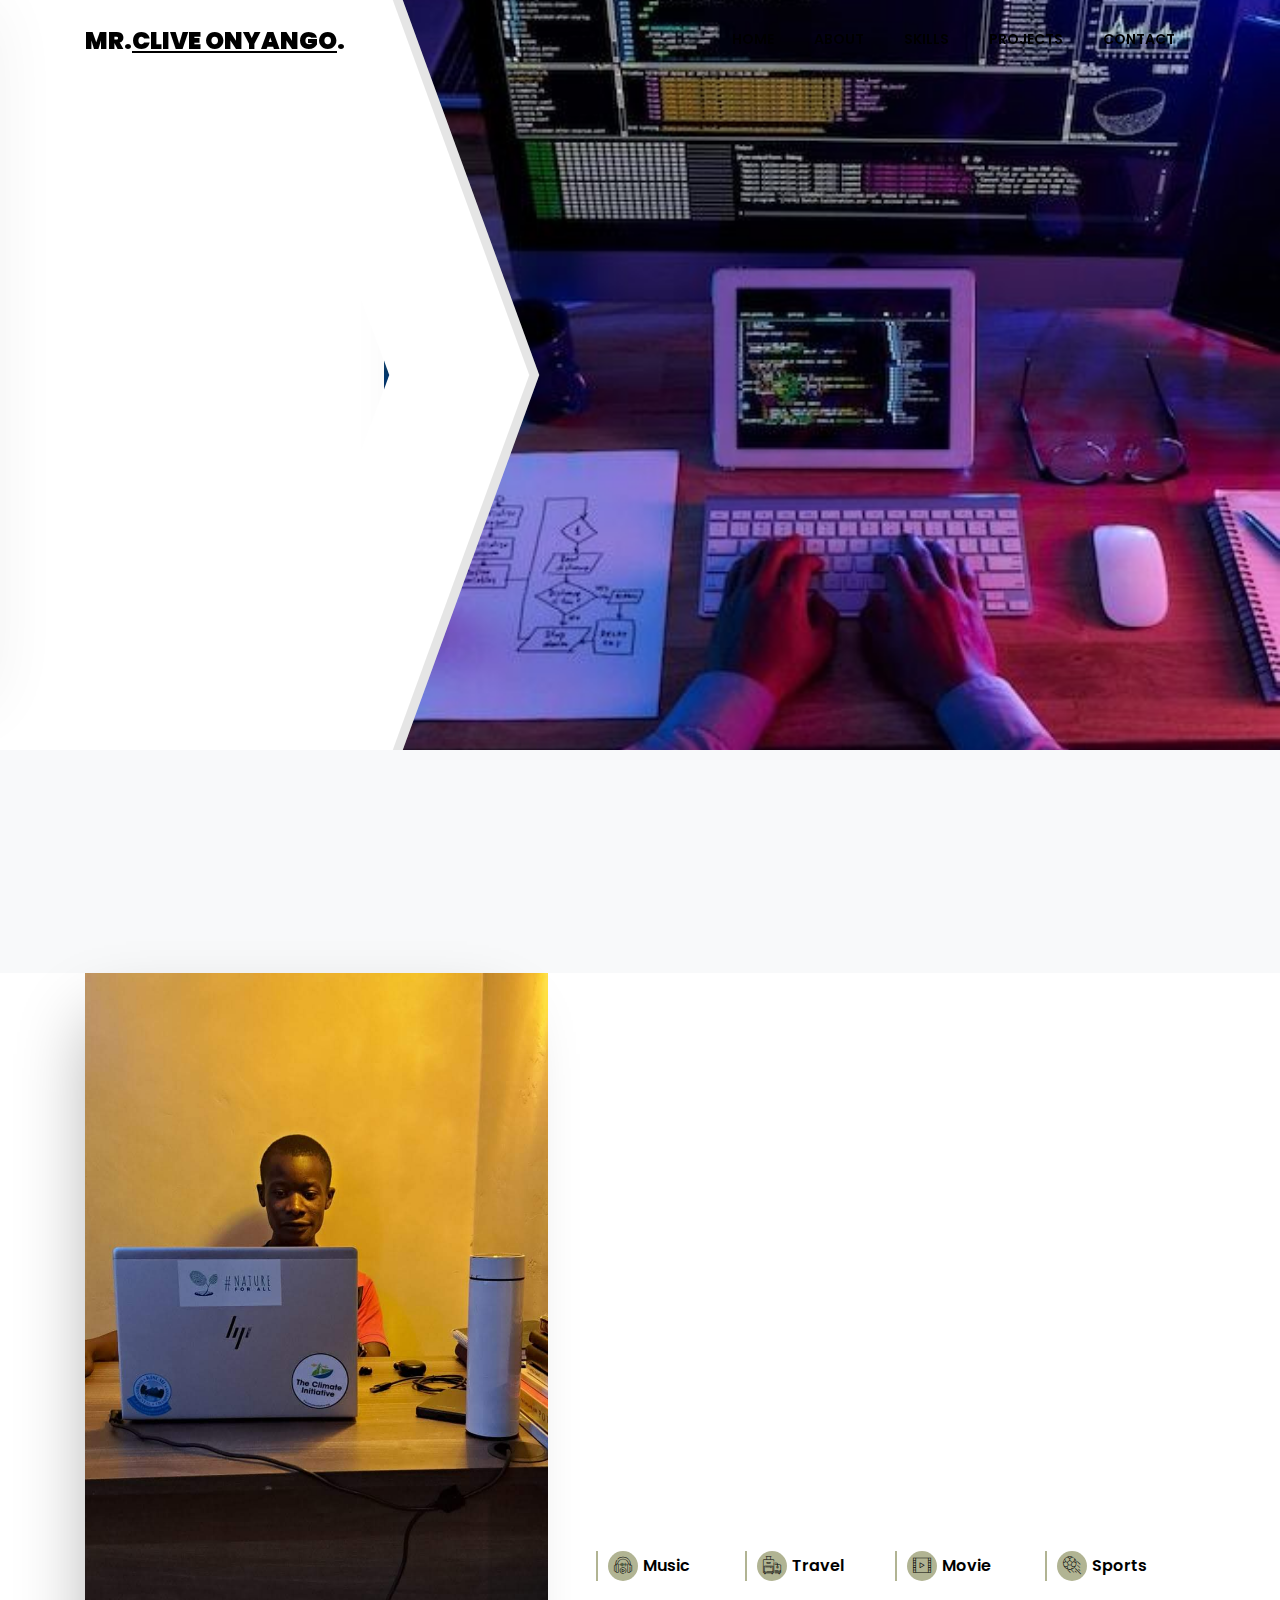
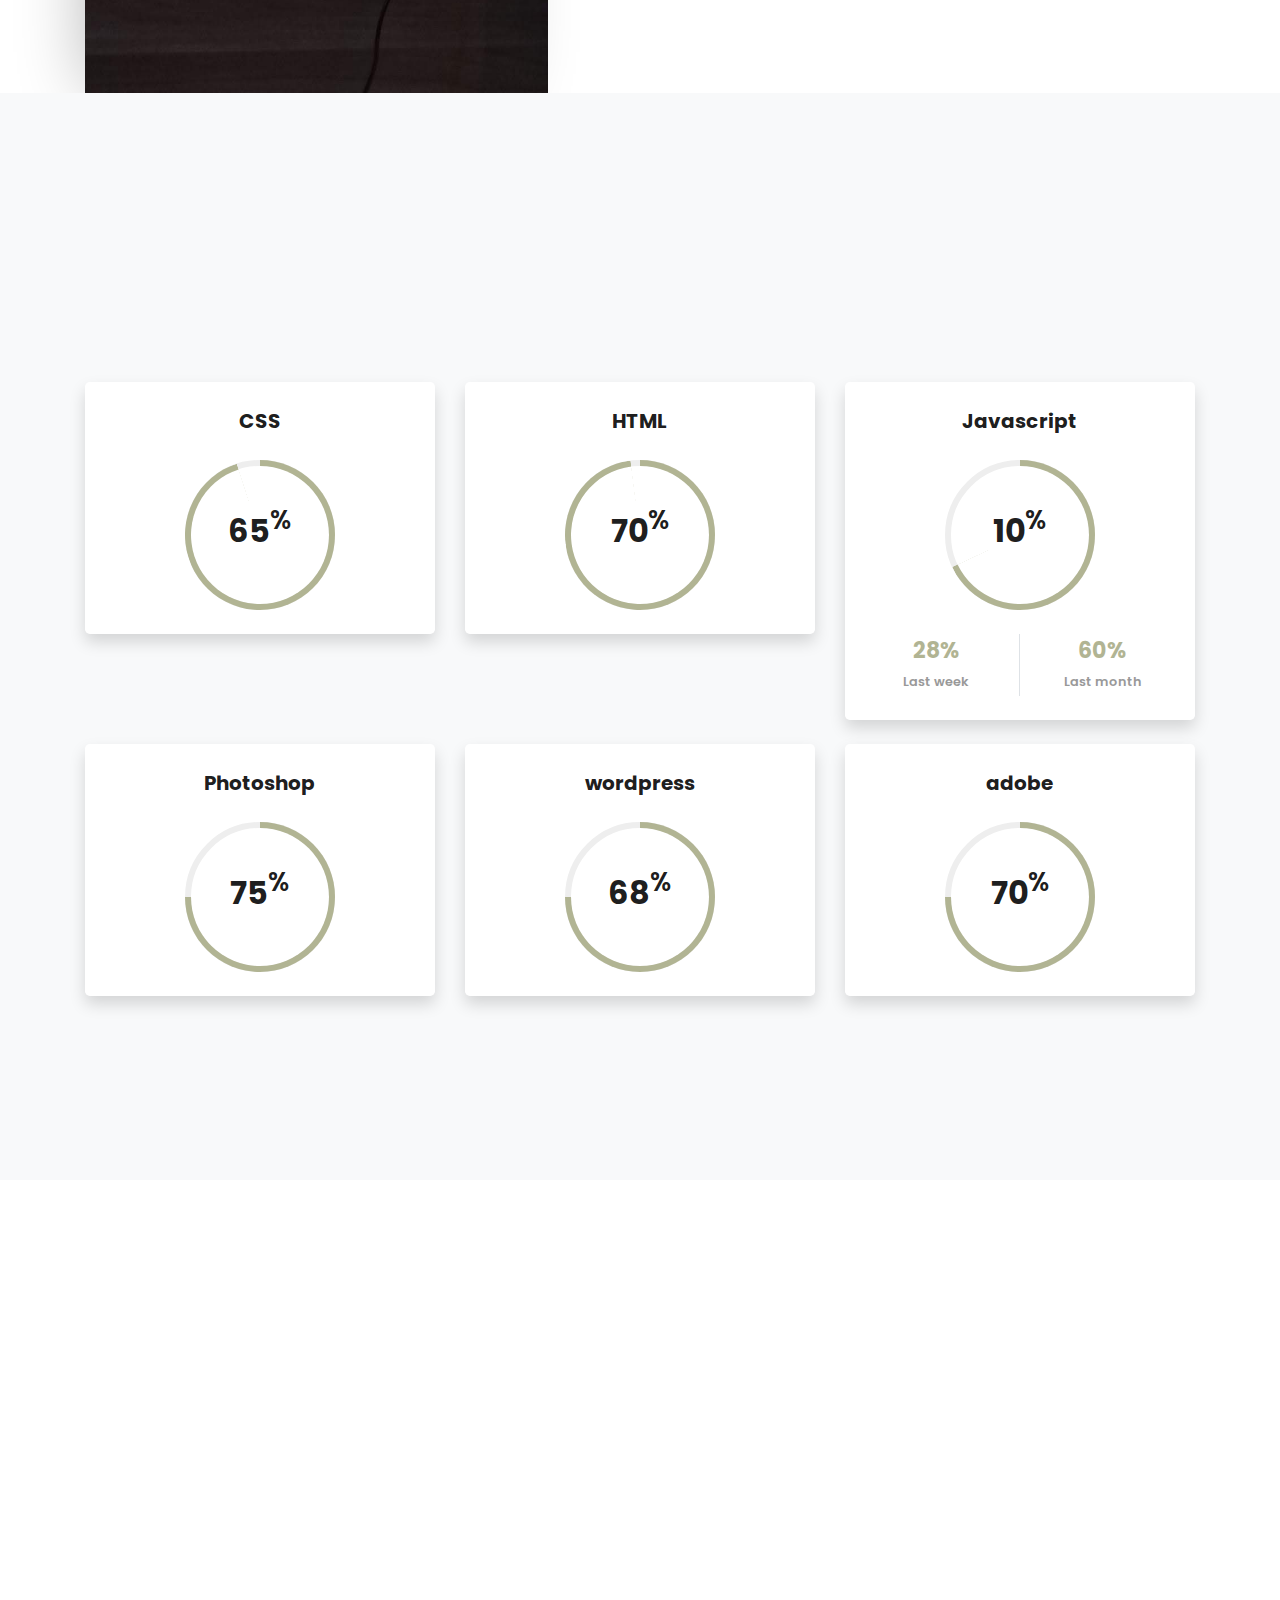
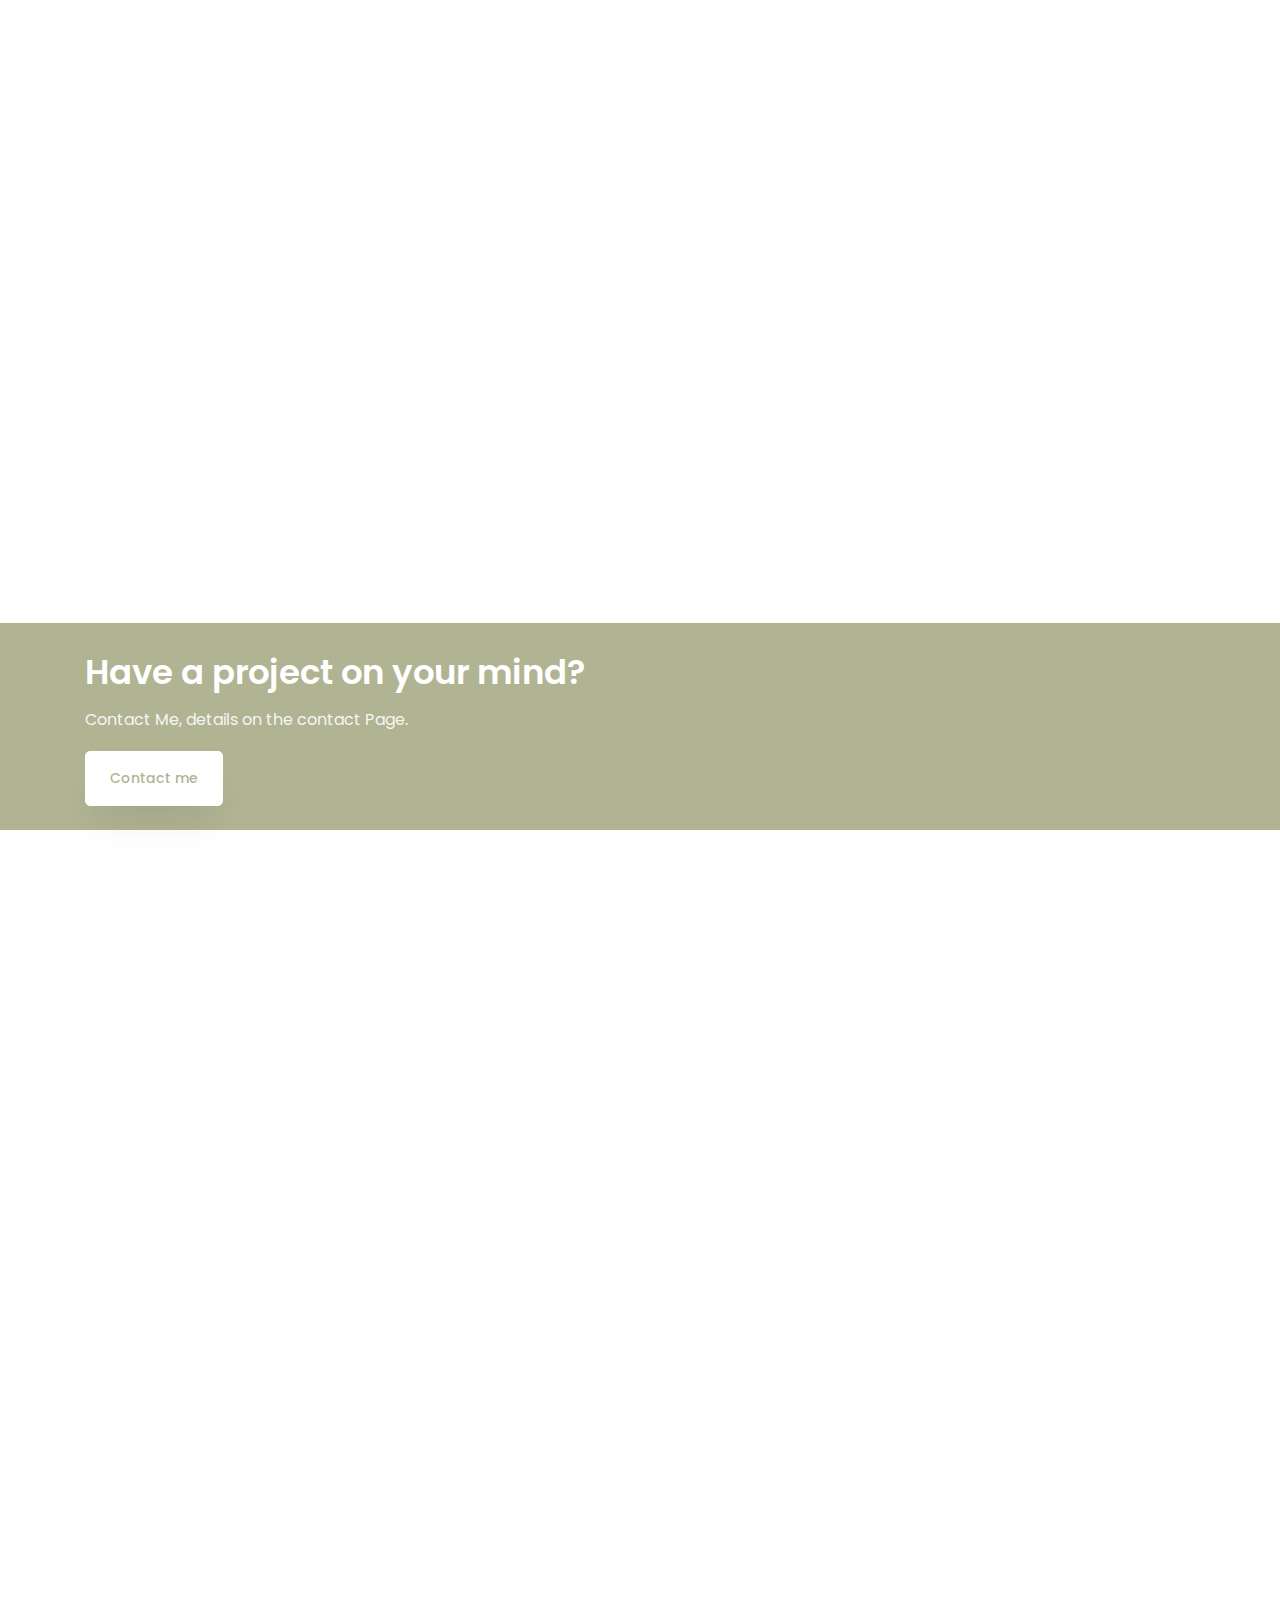
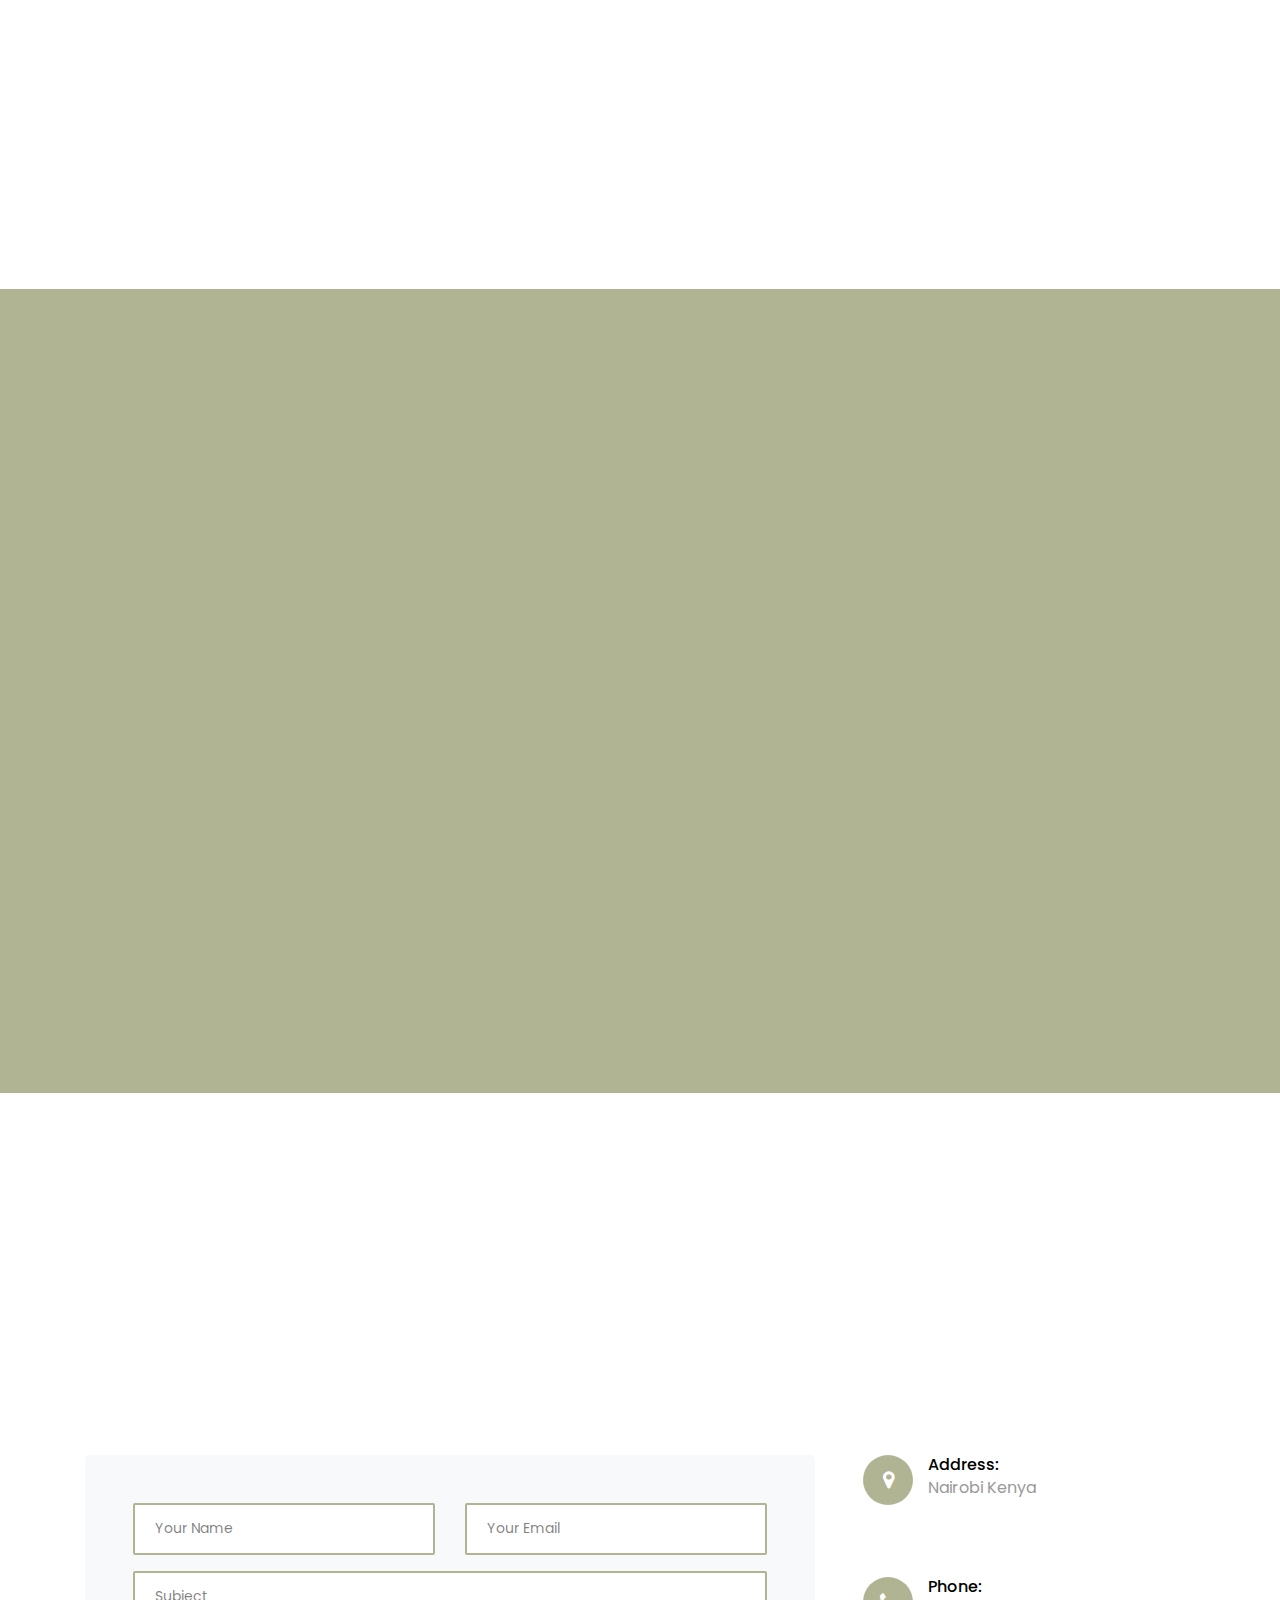
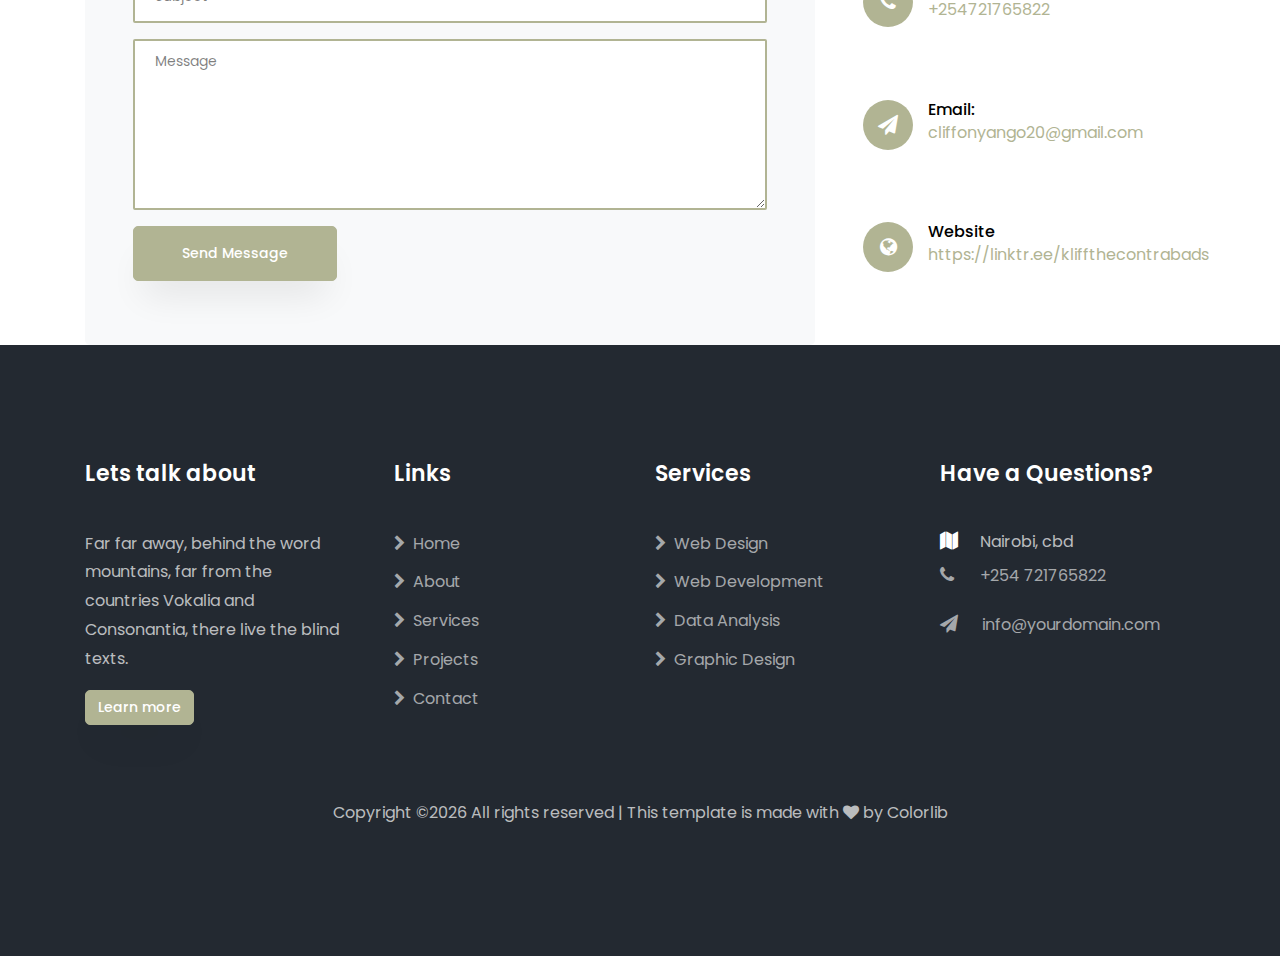
==== commit 8bef297b: "Initial commit" ====
--- a/index.html
+++ b/index.html
@@ -194,7 +194,7 @@
 			<div class="row justify-content-center pb-5">
 				<div class="col-md-12 heading-section text-center ftco-animate">
 					<h2 class="mb-4">My Skills</h2>
-					<p>cirtificated,currenty undergoing diploma in nairobi tech.</p>
+					<p>certificated,currenty undergoing diploma in nairobi tech.</p>
 				</div>
 			</div>
 			<div class="row progress-circle mb-5">
@@ -681,7 +681,7 @@
 								<span class="fa fa-phone"></span>
 							</div>
 							<div class="text">
-								<p><span>Phone:</span> <a href="tel://1234567920">+254795188620</a></p>
+								<p><span>Phone:</span> <a href="tel://1234567920">+254721765822</a></p>
 							</div>
 						</div>
 						<div class="dbox w-100 d-flex">
@@ -689,7 +689,7 @@
 								<span class="fa fa-paper-plane"></span>
 							</div>
 							<div class="text">
-								<p><span>Email:</span> <a href="mailto:info@yoursite.com">sherrvee0@gmail</a></p>
+								<p><span>Email:</span> <a href="cliffonyango20@gmail.com">cliffonyango20@gmail.com</a></p>
 							</div>
 						</div>
 						<div class="dbox w-100 d-flex">
@@ -697,7 +697,7 @@
 								<span class="fa fa-globe"></span>
 							</div>
 							<div class="text">
-								<p><span>Website</span> <a href="#">yoursite.com</a></p>
+								<p><span>Website</span> <a href="#">https://linktr.ee/kliffthecontrabads</a></p>
 							</div>
 						</div>
 					</div>
@@ -746,8 +746,8 @@
 						<h2 class="ftco-heading-2">Have a Questions?</h2>
 						<div class="block-23 mb-3">
 							<ul>
-								<li><span class="icon fa fa-map marker"></span><span class="text">Nairobi, Umoja</span></li>
-								<li><a href="#"><span class="icon fa fa-phone"></span><span class="text">+254 795188620</span></a></li>
+								<li><span class="icon fa fa-map marker"></span><span class="text">Nairobi, cbd</span></li>
+								<li><a href="#"><span class="icon fa fa-phone"></span><span class="text">+254 721765822</span></a></li>
 								<li><a href="#"><span class="icon fa fa-paper-plane pr-4"></span><span class="text">info@yourdomain.com</span></a></li>
 							</ul>
 						</div>
